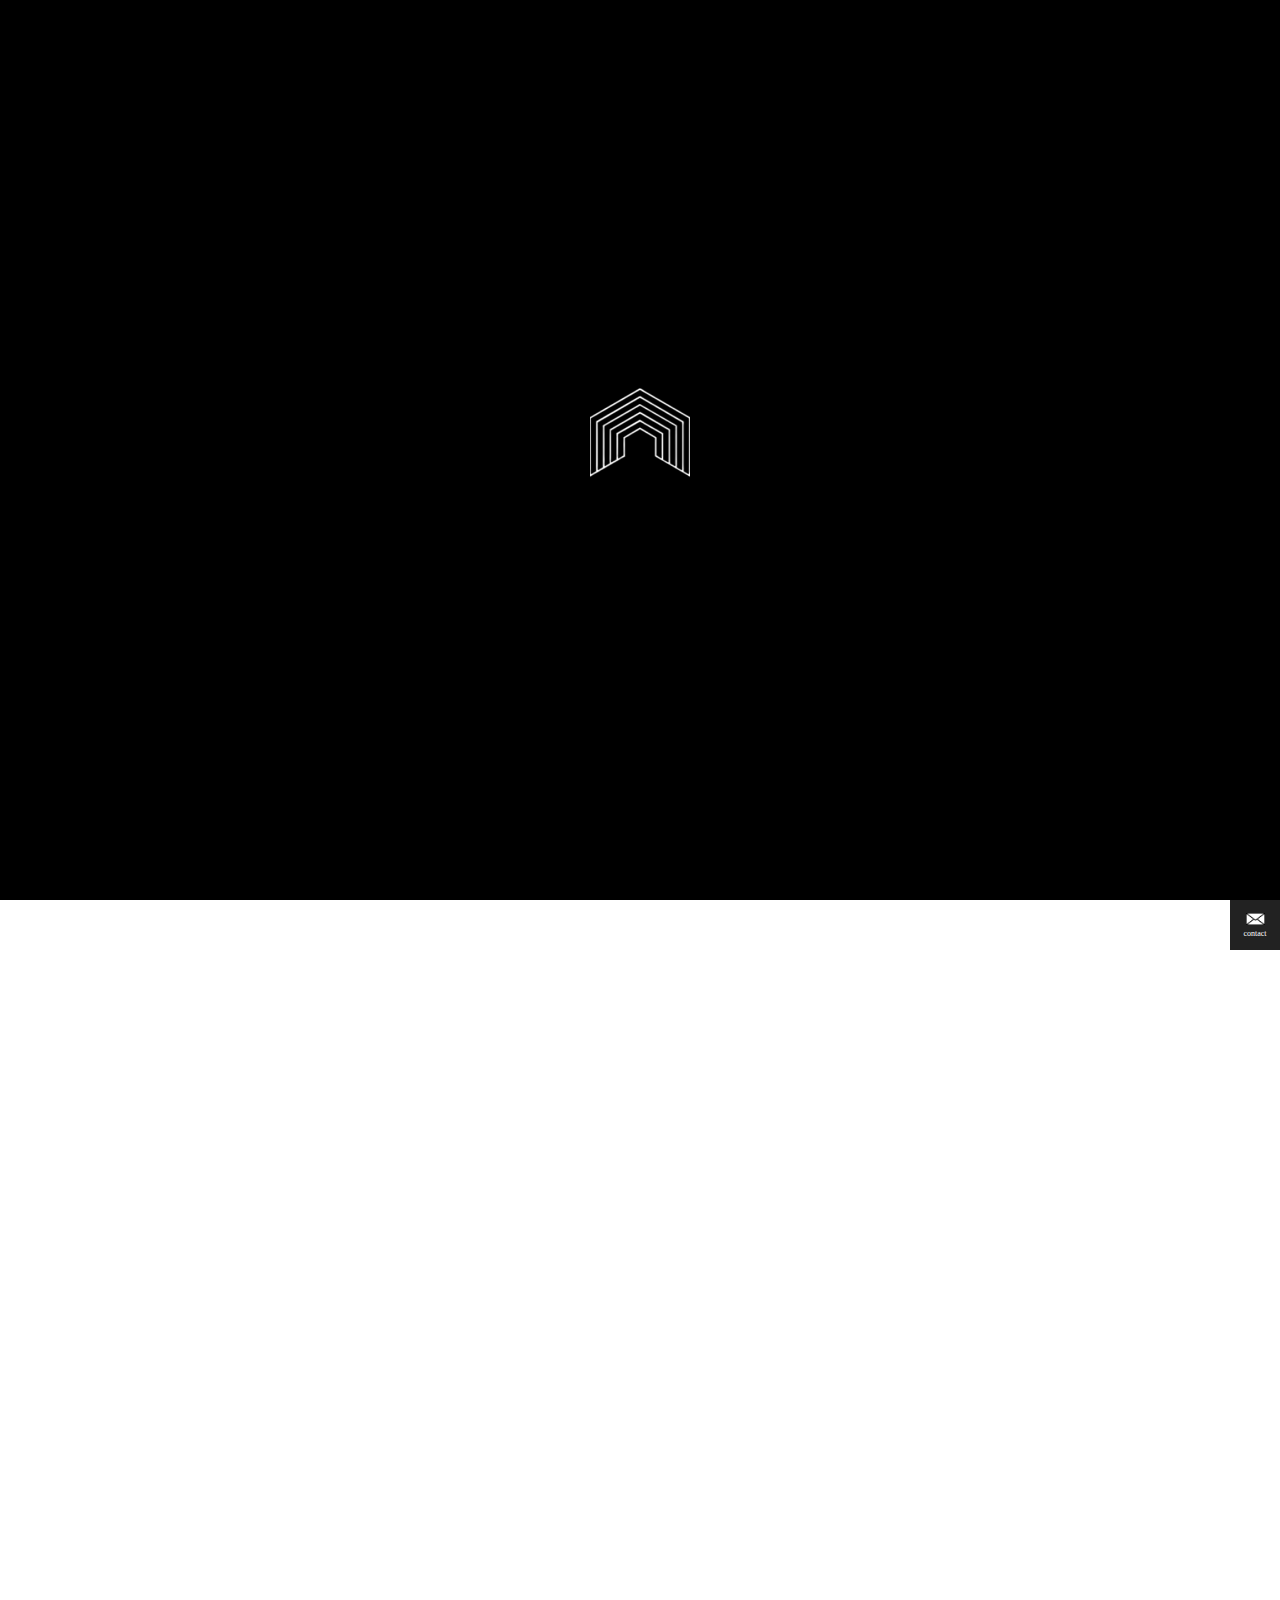
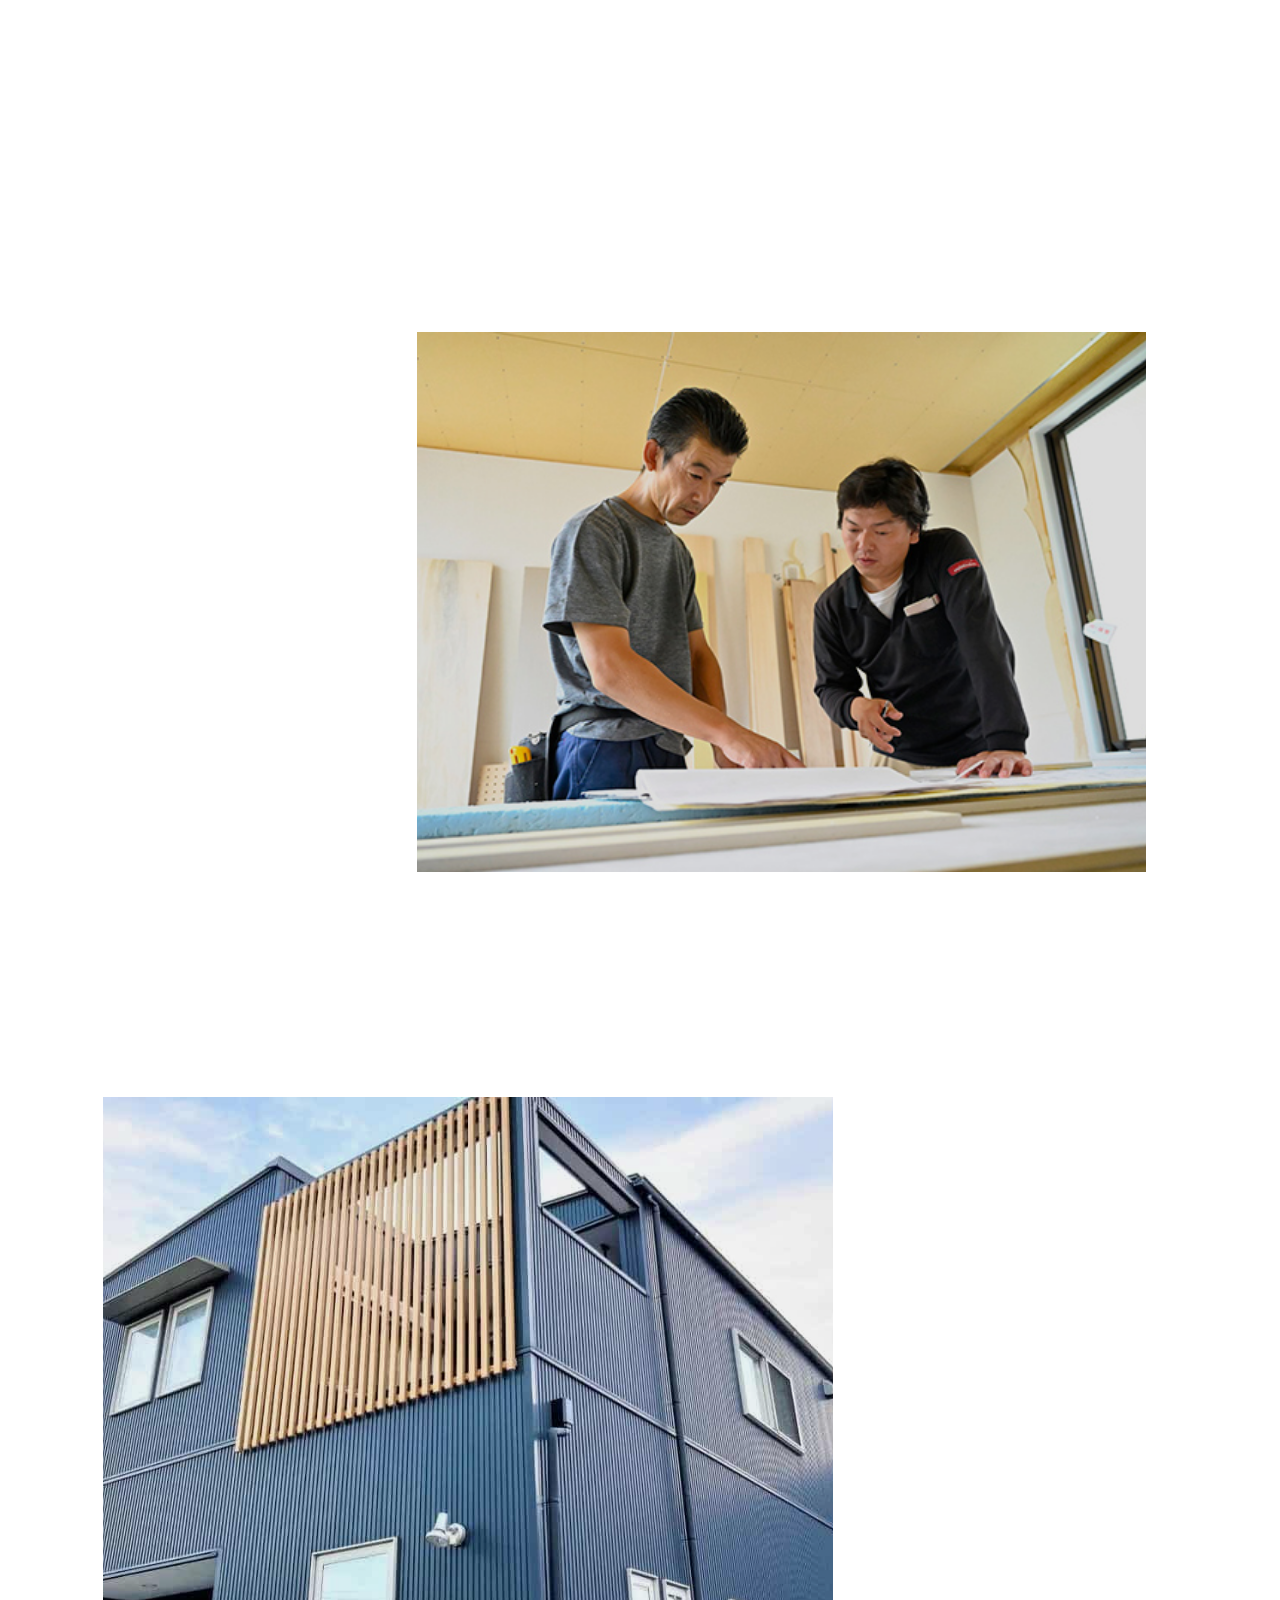
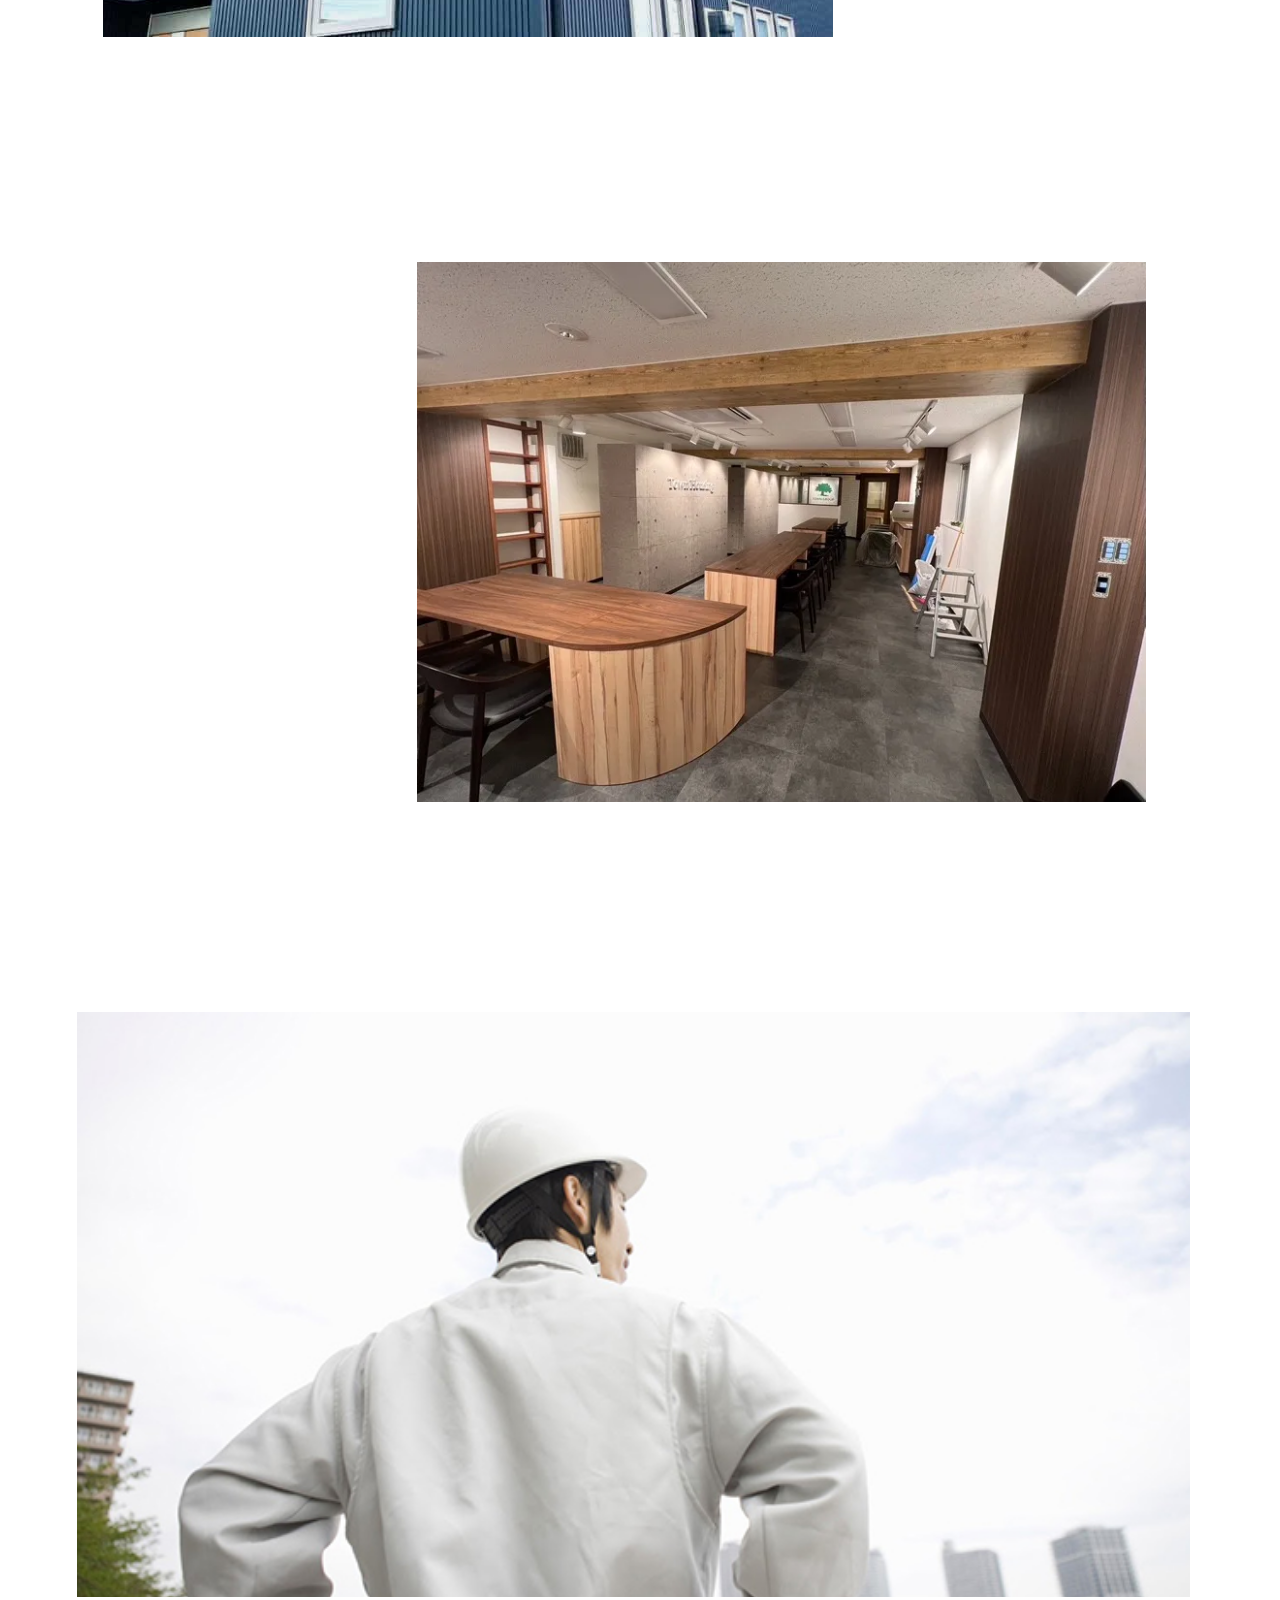
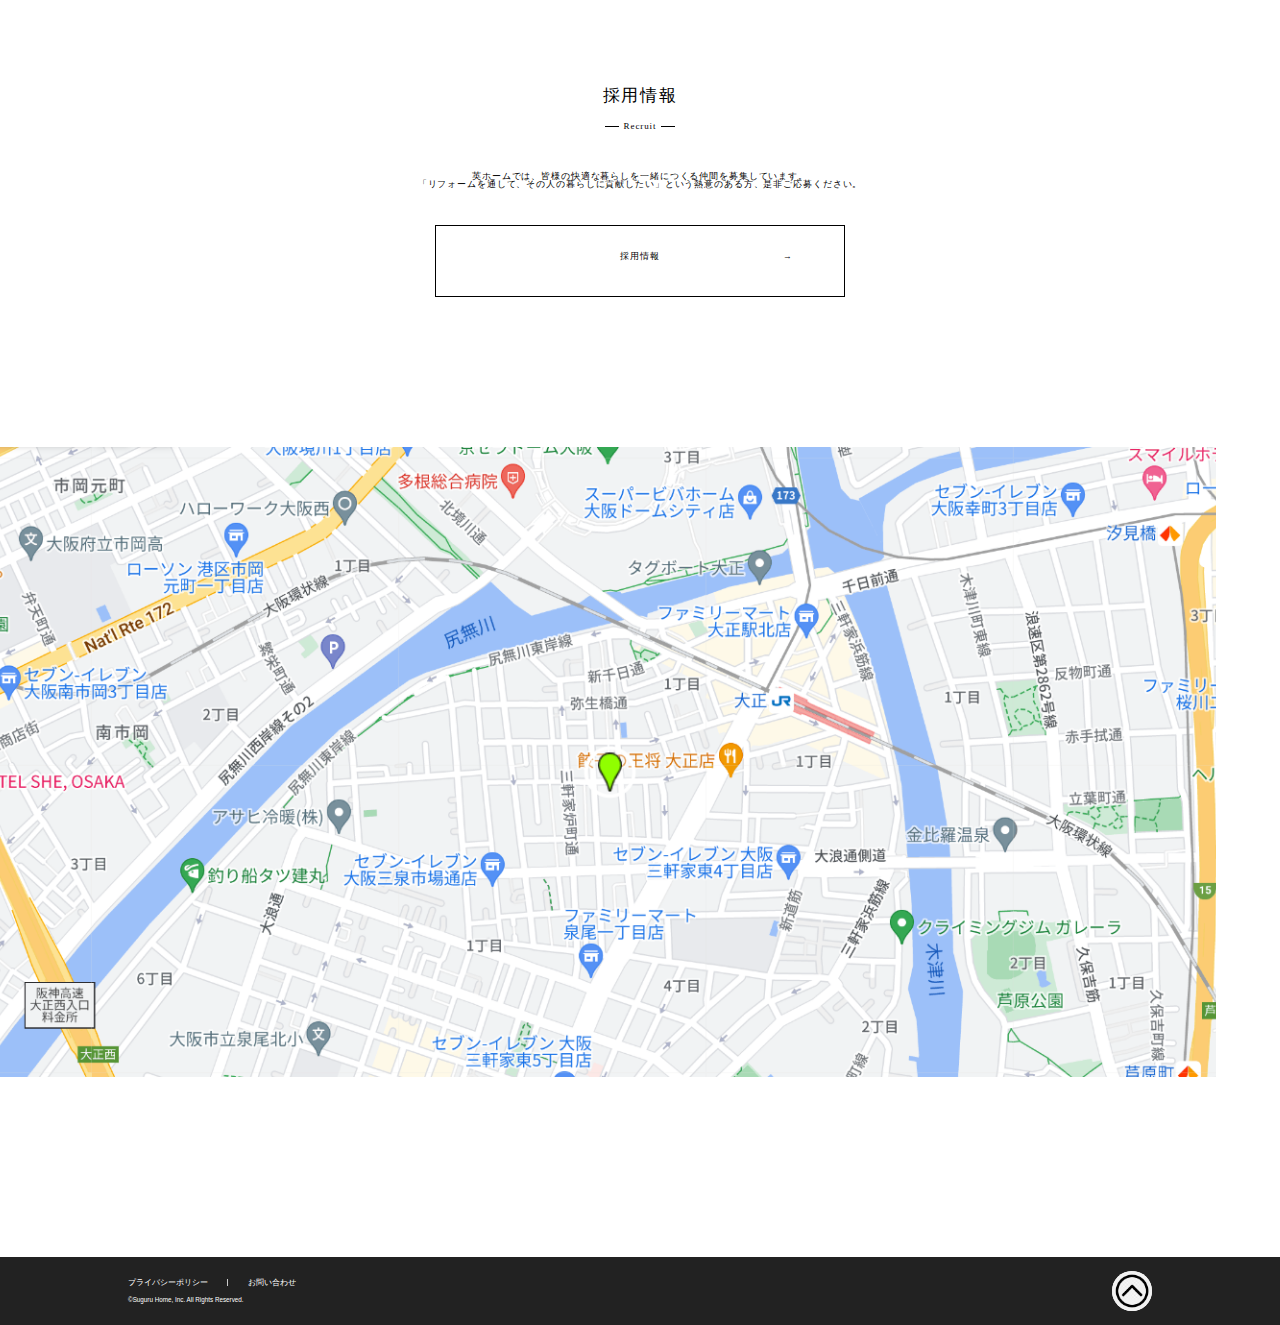
==== index.html @ 78730d97 "参考になるかわかりませんが何でも聞いてください。" ====
<!DOCTYPE html>
<html lang="ja">
    <head>
        <meta charset="UTF-8" />
        <meta name="viewport" content="width=device-width, initial-scale=1.0" />
        <link rel="stylesheet" href="reset.css" />
        <link rel="stylesheet" href="style.css" />
        <title>英ホーム株式会社</title>
    </head>
    <body>
        <div id="intro">
            <div class="intro-logo"></div>
            <span class="intro-text">SUGURU HOME CO.,LTD.</span>
        </div>
        <header class="head1">
            <div class="menu-container">
                <div class="home-icon2">
                    <a
                        class="home-link"
                        href="http://localhost/suguru/index.html"
                    >
                        <div class="home-icon">
                            <div class="home-icon3"></div>
                        </div>
                    </a>
                </div>
                <div class="menu-button" id="menu-button">
                    <span></span>
                    <span></span>
                    <span></span>
                    <p class="menu-text" id="menu-text">Menu</p>
                </div>
            </div>
            <div class="slide-overlay" id="slide-overlay">
                <nav class="menu-nav">
                    <ul>
                        <li><a href="#">トップ</a></li>
                        <li><a href="#">英ホームについて</a></li>
                        <li><a href="#">英ホームができること</a></li>
                        <li>
                            <a href="#">内装</a>
                            <a href="#">外装</a>
                            <a href="#">店舗</a>
                        </li>
                        <li><a href="#">リフォーム通信</a></li>
                        <li><a href="#">採用情報</a></li>
                        <li><a href="#">お問い合わせ</a></li>
                    </ul>
                </nav>
            </div>
            <div class="slide-menu" id="slide-menu"></div>
            <div class="slideshow">
                <div
                    class="slide"
                    style="background-image: url('./img/top1.jpg')"
                >
                    <div class="overlay"></div>
                </div>
                <div
                    class="slide"
                    style="background-image: url('./img/top2.jpg')"
                >
                    <div class="overlay"></div>
                </div>
                <div
                    class="slide"
                    style="background-image: url('./img/top3.jpg')"
                >
                    <div class="overlay"></div>
                </div>
            </div>
            <div class="suguru-logo1">
                <div class="intro-logo"></div>
                <span class="intro-text">SUGURU HOME CO.,LTD.</span>
                <h1 class="suguru-logo1-company-name">英ホーム株式会社</h1>
                <p class="suguru-logo1-company-policy">
                    <span>ーお客様の思いをカタチにー</span>
                </p>
            </div>
            <div class="scroll"></div>
        </header>

        <main class="main">
            <div
                class="suguru-info flipLeftTopTrigger"
                style="background-image: url('./img/cyakou.webp')"
            >
                <div class="memo-container">
                    <div class="memo-text">
                        <h3 class="introduction">英ホームについて</h3>
                        <p class="ptag">About</p>
                        <p class="introduction-text">
                            英ホーム株式会社は大阪府大阪市に拠点を置き、リフォームを通して快適な暮らしのお手伝いをしています。
                        </p>
                        <div class="link-container">
                            <a href="info.html" class="link"
                                >英ホームについて<span class="arrow">→</span></a
                            >
                        </div>
                    </div>
                    <div
                        class="memo-photo"
                        style="background-image: url('./img/reform3.jpg')"
                    ></div>
                </div>
                <div class="famous">
                    <span class="famous-main">住まい刷新</span>
                    <span class="famous-sub">Home renovation</span>
                </div>
            </div>
            <section class="works-main">
                <div class="works-main-wrapper">
                    <div class="works-main-content">
                        <div class="works-main-content-text">
                            <span class="main-content-text2">works</span>
                            <h2 class="main-content-text1">
                                英ホームができること
                            </h2>
                        </div>
                        <div class="works-main-photo">
                            <div class="works-main-photo-filter"></div>
                        </div>

                        <div class="works-main-photo-slide"></div>
                        <div class="works-main-back"></div>
                    </div>
                    <div class="works-main-memo">
                        <h2 class="works-main-memo-text1">
                            伝統技術と<br />新技術の創造
                        </h2>
                        <hr class="horizontal-line" />
                        <p class="works-main-memo-text2">
                            英ホームでは内装リフォームに加え、外装・店舗、リフォーム・構築も展開しています。
                        </p>
                        <div class="works-main-memo-link">
                            <a href="#"
                                >英ホームができること<span class="arrow2"
                                    >→</span
                                ></a
                            >
                        </div>
                    </div>
                </div>
                <section class="works-Interior">
                    <div class="works-Interior-text">
                        <h2 class="works-Interior-text1">内装リフォーム</h2>
                        <span class="works-Interior-text1-1">works 01</span>
                        <p class="works-Interior-text2">
                            大阪市、大阪府、の発注リフォーム工事を中心に、国際規格(ISO
                            9001)に準拠した、高品質な仕上がりを実現するため、厳しい品質管理を実施しています。
                        </p>

                        <div class="works-Interior-link">
                            <a href="#"
                                >内装リフォーム工事<span class="Interior-arrow"
                                    >→</span
                                ></a
                            >
                        </div>
                    </div>
                    <div class="works-Interior-image">
                        <div class="works-Interior-image1"></div>
                    </div>
                </section>
                <section class="works-exterior">
                    <div class="works-exterior-image">
                        <div class="works-exterior-image1"></div>
                    </div>
                    <div class="works-exterior-text">
                        <h2 class="works-exterior-text1">外装リフォーム</h2>
                        <span class="works-exterior-text1-1">works 02</span>
                        <p class="works-exterior-text2">
                            外装リフォーム工事では、住まいの外観を美しく耐久性も向上させ、地域のニーズに応えるサービスを提供しています。
                        </p>

                        <div class="works-exterior-link">
                            <a href="#"
                                >外装リフォーム工事<span class="exterior-arrow"
                                    >→</span
                                ></a
                            >
                        </div>
                    </div>
                </section>
                <section class="works-store">
                    <div class="works-Interior-text">
                        <h2 class="works-store-text1">店舗リフォーム</h2>
                        <span class="works-store-text1-1">works 01</span>
                        <p class="works-store-text2">
                            お店の雰囲気と機能性を高め、魅力的な空間を実現します。
                        </p>

                        <div class="works-store-link">
                            <a href="#"
                                >店舗リフォーム工事<span class="store-arrow"
                                    >→</span
                                ></a
                            >
                        </div>
                    </div>
                    <div class="works-store-image">
                        <div class="works-store-image1"></div>
                    </div>
                </section>
            </section>
            <div id="instagram-feed"></div>
            <section class="willingness">
                <div class="willingness-image">
                    <div class="willingness-image-text">
                        <span class="willingness-main">くらしをつくる</span>
                        <span class="willingness-sub">create a life</span>
                    </div>
                </div>
            </section>
            <section class="recruit">
                <div class="recruit-message">
                    <h3 class="recruit-title">採用情報</h3>
                    <p class="recruit-title2">Recruit</p>
                    <span class="recruit-article"
                        >英ホームでは、皆様の快適な暮らしを一緒につくる仲間を募集しています。<br />
                        「リフォームを通して、その人の暮らしに貢献したい」という熱意のある方、是非ご応募ください。</span
                    >
                    <div class="recruit-link">
                        <a href="recruit.html"
                            >採用情報<span class="recruit-arrow">→</span></a
                        >
                    </div>
                </div>
            </section>
            <div class="map">
                <div class="map-image">
                    <div class="map-text">
                        <div class="map-text-inner">
                            <h3 class="map-title">英ホーム株式会社</h3>
                            <dl class="map-data-desc">
                                <dt class="map-data-desc-long">所在地</dt>
                                <dd>
                                    〒551-0061
                                    大阪府大阪市大正区三軒家西1-22-25-101
                                </dd>
                                <dt>営業時間</dt>
                                <dd>平日9:00〜17:00</dd>
                                <dt>お問合せ</dt>
                                <dd>info@suguruhome.co.jp</dd>
                            </dl>
                            <p class="map-link">
                                <a
                                    href="https://www.google.com/maps/dir/?api=1&amp;destination=%E5%A4%A7%E9%98%AA%E5%BA%9C%E5%A4%A7%E9%98%AA%E5%B8%82%E5%A4%A7%E6%AD%A3%E5%8C%BA%E4%B8%89%E8%BB%92%E5%AE%B6%E8%A5%BF1-22-25-101"
                                    target="_blank"
                                    >地図を見る<span class="map-arrow"
                                        >→</span
                                    ></a
                                >
                            </p>
                        </div>
                    </div>
                </div>
            </div>
        </main>
        <footer id="footer">
            <div class="footer-inner">
                <div class="footer-left">
                    <div class="footer-other">
                        <p>
                            <a href="privacy-policy.html"
                                >プライバシーポリシー</a
                            >
                        </p>
                        <div class="footer-divider"></div>
                        <p><a href="contact.html">お問い合わせ</a></p>
                    </div>
                    <div class="footer-copy">
                        <div class="copyright">
                            ©Suguru Home, Inc. All Rights Reserved.
                        </div>
                    </div>
                </div>
                <div class="footer-right">
                    <div class="pagetop">
                        <a href="#" class="pagetop-link">
                            <span class="pagetop-icon"></span>
                        </a>
                    </div>
                </div>
            </div>
        </footer>
        <div class="contact-link">
            <a href="contact.html">
                <span class="icon"></span>
                contact
            </a>
        </div>

        <script src="https://ajax.googleapis.com/ajax/libs/jquery/3.6.0/jquery.min.js"></script>

        <script>
            document.addEventListener("DOMContentLoaded", function () {
                window.scrollTo(0, 0);

                var introElement = document.getElementById("intro");
                var headerElement = document.querySelector("header");
                var introTextElement =
                    document.querySelector("#intro .intro-text");
                var introLogoElement =
                    document.querySelector("#intro .intro-logo");
                var menuContainer = document.querySelector(".menu-container");

                function showIntro() {
                    introElement.style.display = "flex";
                    setTimeout(showIntroText, 1500);
                }

                function showIntroText() {
                    if (introTextElement) {
                        introTextElement.classList.add("show");
                    } else {
                        console.warn("introTextElement not found");
                    }
                }

                function hideIntro() {
                    introElement.style.display = "none";
                    headerElement.style.display = "flex";

                    var suguruLogo1 = document.querySelector(".suguru-logo1");

                    if (suguruLogo1) {
                        replaceLogoAndText(suguruLogo1);
                    } else {
                        console.warn("suguruLogo1 not found");
                    }

                    showMainContent();
                    animateContactLink();
                }

                function replaceLogoAndText(suguruLogo1) {
                    var existingLogo = suguruLogo1.querySelector(".intro-logo");
                    if (existingLogo) {
                        suguruLogo1.removeChild(existingLogo);
                    }

                    var existingText = suguruLogo1.querySelector(".intro-text");
                    if (existingText) {
                        suguruLogo1.removeChild(existingText);
                    }

                    suguruLogo1.insertBefore(
                        introLogoElement,
                        suguruLogo1.firstChild
                    );
                    suguruLogo1.insertBefore(
                        introTextElement,
                        suguruLogo1.firstChild.nextSibling
                    );
                }

                function showMainContent() {
                    document.querySelector("main").style.display = "block";
                    document.querySelector("footer").style.display = "block";
                }

                function animateContactLink() {
                    const contactLink = document.querySelector(".contact-link");
                    if (contactLink) {
                        console.log("contactLink found");
                        contactLink.classList.add("slide-in");
                    } else {
                        console.warn("contact-link not found");
                    }
                }

                if (menuContainer) {
                    menuContainer.style.left = "-46%";
                    setTimeout(function () {
                        menuContainer.style.left = "0";
                    }, 4320);
                }

                showIntro();
                setTimeout(hideIntro, 4300);

                var menuButton = document.getElementById("menu-button");
                var slideMenu = document.getElementById("slide-menu");
                var menuText = document.getElementById("menu-text");
                var overlay = document.getElementById("slide-overlay");

                if (menuButton && slideMenu && menuText && overlay) {
                    menuButton.addEventListener("click", function () {
                        if (menuButton.classList.contains("active")) {
                            overlay.classList.add("slide-out");
                            slideMenu.classList.add("slide-out");
                            setTimeout(function () {
                                overlay.classList.remove("active", "slide-out");
                                slideMenu.classList.remove(
                                    "active",
                                    "slide-out"
                                );
                            }, 500);
                        } else {
                            overlay.classList.remove("slide-out");
                            slideMenu.classList.remove("slide-out");
                            overlay.classList.add("active");
                            setTimeout(function () {
                                slideMenu.classList.add("active");
                            }, 500);
                        }
                        menuButton.classList.toggle("active");
                        menuText.textContent = menuButton.classList.contains(
                            "active"
                        )
                            ? "close"
                            : "menu";
                    });
                }

                function syncAnimation() {
                    var elements = document.querySelectorAll(
                        ".intro-text, .menu-container, .contact-link"
                    );
                    var windowHeight = window.innerHeight;

                    elements.forEach(function (element) {
                        var elementTop = element.getBoundingClientRect().top;
                        var elementHeight =
                            element.getBoundingClientRect().height;

                        if (
                            elementTop + elementHeight < 0 ||
                            elementTop > windowHeight
                        ) {
                            element.classList.remove("visible");
                        } else {
                            element.classList.add("visible");
                        }
                    });
                }

                const footer = document.getElementById("footer");
                const contactLink = document.querySelector(".contact-link");

                function checkFooterVisibility() {
                    // contactLinkがnullでないことを確認
                    if (contactLink) {
                        const footerRect = footer.getBoundingClientRect();
                        const windowHeight =
                            window.innerHeight ||
                            document.documentElement.clientHeight;

                        if (footerRect.top <= windowHeight) {
                            contactLink.classList.add("rotate-out");
                        } else {
                            contactLink.classList.remove("rotate-out");
                            contactLink.classList.add("rotate-in");
                        }
                    } else {
                        console.warn("contact-link not found");
                    }
                }

                window.addEventListener("scroll", checkFooterVisibility);
                checkFooterVisibility();

                function checkAnimation() {
                    $(".flipLeftTopTrigger").each(function () {
                        var elemTop = $(this).offset().top;
                        var elemBottom = elemTop + $(this).outerHeight();
                        var windowTop = $(window).scrollTop();
                        var windowBottom = windowTop + $(window).height();

                        var isInViewport =
                            (elemTop >= windowTop && elemTop <= windowBottom) ||
                            (elemBottom >= windowTop &&
                                elemBottom <= windowBottom);

                        if (isInViewport) {
                            $(this).addClass("flipLeftTop visible");
                            $(this)
                                .find(".memo-container,.famous")
                                .addClass("visible");
                        } else {
                            $(this).removeClass("flipLeftTop visible");
                            $(this)
                                .find(".memo-container,.famous")
                                .removeClass("visible");
                        }
                    });

                    $(".map-text").each(function () {
                        var elemTop = $(this).offset().top;
                        var elemBottom = elemTop + $(this).outerHeight();
                        var windowTop = $(window).scrollTop();
                        var windowBottom = windowTop + $(window).height();

                        var isInViewport =
                            (elemTop >= windowTop && elemTop <= windowBottom) ||
                            (elemBottom >= windowTop &&
                                elemBottom <= windowBottom);

                        if (isInViewport) {
                            $(this).addClass("visible");
                        } else {
                            $(this).removeClass("visible");
                        }
                    });
                }
                window.addEventListener("scroll", syncAnimation);
                window.addEventListener("scroll", checkAnimation);
                syncAnimation();
                checkAnimation();

                window.addEventListener("scroll", function () {
                    var slide = document.querySelector(
                        ".works-main-photo-slide"
                    );
                    var filter = document.querySelector(
                        ".works-main-photo-filter"
                    );
                    var back = document.querySelector(".works-main-back");
                    var mainContentText = document.querySelector(
                        ".works-main-content-text"
                    );
                    var mainMemo = document.querySelector(".works-main-memo");

                    if (
                        !slide ||
                        !back ||
                        !filter ||
                        !mainContentText ||
                        !mainMemo
                    )
                        return;

                    var slideRect = slide.getBoundingClientRect();
                    var backRect = back.getBoundingClientRect();
                    var windowHeight = window.innerHeight;

                    if (
                        slideRect.top <= windowHeight - 10 &&
                        slideRect.bottom >= 10
                    ) {
                        slide.classList.add("hidden");
                        filter.classList.add("hidden");
                    } else {
                        slide.classList.remove("hidden");
                        filter.classList.remove("hidden");
                    }

                    if (
                        backRect.top <= windowHeight - 13 &&
                        backRect.bottom >= 13
                    ) {
                        back.classList.add("hidden");
                    } else {
                        back.classList.remove("hidden");
                    }

                    if (
                        backRect.top <= windowHeight - 13 &&
                        backRect.bottom >= 13
                    ) {
                        mainContentText.classList.add("visible");
                        mainMemo.classList.add("visible");
                    } else {
                        mainContentText.classList.remove("visible");
                        mainMemo.classList.remove("visible");
                    }
                });
                $(document).ready(function () {
                    function updateTransform() {
                        $(
                            ".works-Interior-text, .works-exterior-text, .works-store-text"
                        ).each(function () {
                            var sectionOffset = $(this)
                                .closest("section")
                                .offset().top;
                            var scrollTop = $(window).scrollTop();
                            var translateY = (scrollTop - sectionOffset) * 0.1;
                            var windowHeight = $(window).height();
                            var maxTranslateY = windowHeight * 0.1;

                            if (translateY > maxTranslateY)
                                translateY = maxTranslateY;
                            if (translateY < -maxTranslateY)
                                translateY = -maxTranslateY;

                            $(this).css(
                                "transform",
                                "translateY(" + translateY + "px)"
                            );
                        });
                    }

                    // 初期化時とスクロール時にupdateTransformを呼び出す
                    $(window).on("scroll", function () {
                        updateTransform();
                        // 可視性のチェックを行う
                        checkVisibility();
                    });
                    updateTransform();
                });

                // 可視性をチェックする関数
                function checkVisibility() {
                    const elements = document.querySelectorAll(
                        ".works-Interior-text, .works-exterior-text, .works-store-text"
                    );
                    elements.forEach((element) => {
                        const rect = element.getBoundingClientRect();
                        if (
                            rect.top <= window.innerHeight - 5 &&
                            rect.bottom >= 5
                        ) {
                            element.classList.add("show");
                        } else {
                            element.classList.remove("show");
                        }
                    });
                }

                // ブログ
                // ブログ
                // ブログ

                const endpoint = "https://graph.instagram.com/me/media";
                // アクセストークン
                const accessToken =
                    "[base64]";

                // Instagramの投稿を取得して表示する関数
                async function getInstagramPosts() {
                    try {
                        const response = await fetch(
                            `${endpoint}?fields=id,media_type,media_url,permalink&access_token=${accessToken}`
                        );
                        const data = await response.json();

                        // 取得した投稿を表示する
                        data.data.forEach((post) => {
                            const postElement = document.createElement("div");
                            postElement.innerHTML = `
        <a href="${post.permalink}" target="_blank">
          <img src="${post.media_url}" alt="Instagram Post">
        </a>
      `;
                            document
                                .getElementById("instagram-feed")
                                .appendChild(postElement);
                        });
                    } catch (error) {
                        console.error("エラーが発生しました:", error);
                    }
                }

                // ページが読み込まれたときにInstagramの投稿を取得する
                window.onload = getInstagramPosts;

                // ブログ
                // ブログ
                // ブログ
                // ブログ

                window.addEventListener("scroll", function () {
                    var element = document.querySelector(
                        ".willingness-image-text"
                    );

                    if (element) {
                        var position = element.getBoundingClientRect();

                        // 要素がビューポート内に表示されているかどうかを確認
                        if (
                            (position.top <= window.innerHeight &&
                                position.bottom >= 0) ||
                            (position.bottom >= 0 &&
                                position.top <= window.innerHeight)
                        ) {
                            // ビューポート内に表示されている場合は.visibleクラスを追加
                            element.classList.add("visible");
                        } else {
                            // ビューポート外に表示されている場合は.visibleクラスを削除
                            element.classList.remove("visible");
                        }
                    }
                });

                var pagetopLink = document.querySelector(".pagetop-link");

                // ページのトップまでスクロールする関数を定義
                function scrollToTop() {
                    window.scrollTo({
                        top: 0,
                        behavior: "smooth", // スムーズにスクロールする
                    });
                }

                // クリックイベントを追加して、ページのトップまでスクロールする
                pagetopLink.addEventListener("click", function (event) {
                    event.preventDefault(); // デフォルトのクリックイベントをキャンセル
                    scrollToTop(); // ページのトップまでスクロール
                });
            });
        </script>
    </body>
</html>
---- style.css ----
html,
body {
    height: auto;
    width: 100vw;
    margin: 0;
    overflow-x: hidden;
}

*,
*::before,
*::after {
    box-sizing: border-box;
}

#intro {
    position: fixed;
    top: 0;
    left: 0;
    width: 100%;
    height: 100vh;
    display: flex;
    flex-direction: column;
    justify-content: center;
    align-items: center;
    background-color: black;
    z-index: 1000;
    overflow: hidden;
}

#intro .intro-logo {
    width: 100px;
    height: 100px;
    -webkit-mask-image: url("./img/suguru1.png");
    -webkit-mask-size: contain;
    -webkit-mask-repeat: no-repeat;
    -webkit-mask-position: center;
    mask-image: url("./img/suguru1.png");
    mask-size: contain;
    mask-repeat: no-repeat;
    mask-position: center;
    background-color: white;
    animation: fadeIn 1s forwards;
}

#intro .intro-text {
    margin-top: 18px;
    font-size: 18px;
    letter-spacing: 0.2em;
    color: white;
    text-align: center;
    opacity: 0;
    transition: opacity 1s;
}

#intro .intro-text.show {
    opacity: 1;
}

.head1 {
    width: 100vw;
    height: 100vh;
    top: 0;
    left: 0;
    align-items: center;
    justify-content: center;
    display: none;
    flex-direction: column;
    position: relative;
    overflow-x: hidden;
}

.contact-link {
    position: fixed;
    background-color: #222;
    width: 50px;
    height: 50px;
    bottom: -50px;
    right: 0;
    z-index: 999;
    transition: bottom 3s, background-color 0.2s;
}

.contact-link.slide-in {
    bottom: 0;
}

.contact-link.rotate-in {
    animation: rotateIn 0.5s ease-in-out forwards;
}

.contact-link.rotate-out {
    animation: rotateOut 0.5s ease-in-out forwards;
}

@keyframes rotateIn {
    from {
        transform: rotateY(-90deg);
        opacity: 0;
    }
    to {
        transform: rotateY(0deg);
        opacity: 1;
    }
}

@keyframes rotateOut {
    from {
        transform: rotateY(0deg);
        opacity: 1;
    }
    to {
        transform: rotateY(-90deg);
        opacity: 0;
    }
}

.contact-link:hover {
    background-color: rgb(105, 105, 105);
    transition: background-color 0.2s;
}

.icon {
    display: inline-block;
    background-image: url("./img/contact.jpg");
    background-size: cover;
    background-repeat: no-repeat;
    width: 19px;
    height: 12px;
    z-index: 1001;
}

.contact-link a {
    display: inline-block;
    display: flex;
    flex-direction: column;
    align-items: center;
    justify-content: center;
    width: 50px;
    height: 50px;
    font-size: 8px;
    font-family: Yu Mincho;
    text-decoration: none;
    color: white;
    gap: 5px;
}

.menu-container {
    position: fixed;
    width: 46px;
    height: 92px;
    top: 50%;
    transform: translateY(-50%);
    display: flex;
    flex-direction: column;
    align-items: center;
    z-index: 1000;
    background-color: rgba(9, 121, 190, 0.95);
    transition: left 3s;
}

.home-icon3 {
    width: 30px;
    height: 30px;
    margin: 7px 0 0 8px;
    -webkit-mask-image: url("./img/suguru1.png");
    -webkit-mask-size: contain;
    -webkit-mask-repeat: no-repeat;
    -webkit-mask-position: center;
    mask-image: url("./img/suguru1.png");
    mask-size: contain;
    mask-repeat: no-repeat;
    mask-position: center;
    background-color: white;
    position: relative;
    filter: brightness(200%);
}
.home-icon3::before {
    content: "";
    width: 100%;
    height: 100%;
    position: absolute;
    top: 0;
    left: 0;
    -webkit-mask-image: url("./img/suguru1.png");
    -webkit-mask-size: contain;
    -webkit-mask-repeat: no-repeat;
    -webkit-mask-position: center;
    mask-image: url("./img/suguru1.png");
    mask-size: contain;
    mask-repeat: no-repeat;
    mask-position: center;
    background-color: white;
    opacity: 1;
}
.home-icon2 {
    width: 46px;
    height: 46px;
}

.home-link {
    display: inline-block;
    width: 100%;
    height: 100%;
    transition: background-color 0.7s ease;
}
.home-link:hover {
    background-color: rgba(4, 60, 95, 0.95);
    cursor: pointer;
    transition: background-color 0.7s ease;
}

.menu-button {
    width: 46px;
    height: 46px;
    padding: 6px 0 0 0;
    display: flex;
    flex-direction: column;
    justify-content: space-around;
    align-items: center;
    cursor: pointer;
    position: relative;
    background-color: white;
}

.menu-button span {
    width: 30%;
    height: 1.2px;
    background: #000;
    transition: all 0.3s;
}

.menu-button:hover span {
    width: 50%;
}

.menu-text {
    font-size: 8.9px;
    text-align: center;
    font-family: Yu Mincho;
}

.menu-button.active span:nth-child(1) {
    transform: rotate(45deg) translate(6.5px, 6.5px);
}

.menu-button.active span:nth-child(2) {
    opacity: 0;
}

.menu-button.active span:nth-child(3) {
    transform: rotate(-45deg) translate(5px, -5px);
}

.slide-overlay {
    position: fixed;
    top: 0;
    left: -100%;
    width: 100%;
    height: 100vh;
    background-color: rgba(59, 59, 59, 0.4);
    transition: left 1s ease, background-color 1s ease;
    z-index: 998;
    pointer-events: none;
}

.slide-overlay.active {
    left: 0;
    background-color: rgba(35, 31, 31, 0.9);
}

.menu-nav {
    z-index: 1002;
    position: absolute;
    top: 50%;
    left: 50%;
    transform: translate(-50%, -50%);
}

.menu-nav ul {
    list-style: none;
    padding: 0;
    margin: 0;
    font-family: Yu Mincho;
}

.menu-nav ul li {
    position: relative;
    display: block;
    padding: 15px;
    text-align: center;
    opacity: 0;
    transform: translatex(-25vw);
    transition: opacity 1s ease, transform 1.8s ease;
}

.slide-overlay.active .menu-nav ul li {
    opacity: 1;
    transform: translatex(0);
}

.menu-nav ul li:nth-child(1) {
    transition-delay: 0.4s;
}

.menu-nav ul li:nth-child(2) {
    transition-delay: 0.6s;
}
.menu-nav ul li:nth-child(3) {
    transition-delay: 0.8s;
    padding-bottom: 0;
}

.menu-nav ul li:nth-child(4) {
    transition-delay: 1s;
    padding-top: 10px;
}

.menu-nav ul li:nth-child(4) a {
    transition-delay: 1.2s;
    margin: 0 10px 0 10px;
    font-size: 11px;
}

.menu-nav ul li:nth-child(5) {
    transition-delay: 1.4s;
}

.menu-nav ul li:nth-child(6) {
    transition-delay: 1.6s;
}
.menu-nav ul li:nth-child(7) {
    transition-delay: 1.8s;
}

.menu-nav ul li::after {
    content: "";
    position: absolute;
    bottom: 0;
    left: 50%;
    transform: translateX(-50%);
    width: 10px;
    height: 1px;
    background-color: rgba(255, 255, 255, 0.5); /* 区切り線のスタイル */
}

.menu-nav ul li:nth-child(3)::after,
.menu-nav ul li:nth-child(7)::after {
    display: none;
}

.menu-nav ul li a {
    color: white;
    text-decoration: none;
    font-size: 14px;
}

.horizontal-items {
    display: flex;
    justify-content: space-around;
    padding: 0;
}

.horizontal-items a {
    flex: 1;
    text-align: center;
}

.slide-overlay.slide-out {
    left: -100%;
    background-color: rgba(59, 59, 59, 0.4);
}

/*メニューが画面から外れる時のズレをちょうせい！！！！！！！*/
/*メニューが画面から外れる時のズレをちょうせい！！！！！！！*/
/*メニューが画面から外れる時のズレをちょうせい！！！！！！！*/
/*メニューが画面から外れる時のズレをちょうせい！！！！！！！*/
/*メニューが画面から外れる時のズレをちょうせい！！！！！！！*/
/*メニューが画面から外れる時のズレをちょうせい！！！！！！！*/
/*メニューが画面から外れる時のズレをちょうせい！！！！！！！*/
/*メニューが画面から外れる時のズレをちょうせい！！！！！！！*/
/*メニューが画面から外れる時のズレをちょうせい！！！！！！！*/
/*メニューが画面から外れる時のズレをちょうせい！！！！！！！*/
/*メニューが画面から外れる時のズレをちょうせい！！！！！！！*/

.slide-menu {
    position: fixed;
    top: 0;
    left: 0;
    width: 100vw;
    height: 100vh;
    background-image: url("./img/dekiagari.webp");
    background-position: center;
    background-size: cover;
    background-repeat: no-repeat;
    visibility: hidden;
    transform: scale(0.5);
    transition: opacity 0.5s ease, transform 1s ease, left 1s ease;
    z-index: 997;
    overflow: hidden;
}

.slide-menu.active {
    visibility: visible;
    transform: scale(1);
    pointer-events: auto;
    overflow: hidden;
}

.slide-menu.slide-out {
    left: -100%;
    opacity: 0;
}

.slideshow {
    position: absolute;
    top: 0;
    left: 0;
    width: 100vw;
    height: 100vh;
    display: flex;
    align-items: center;
    justify-content: center;
    background-color: rgb(54, 54, 54);
    overflow: hidden;
}
.overlay {
    position: absolute;
    top: 0;
    left: 0;
    width: 100vw;
    height: 100vh;
    background-color: rgba(59, 59, 59, 0.5);
    pointer-events: none;
}

.slide {
    position: absolute;
    top: 0;
    left: 0;
    width: 100vw;
    height: 100vh;
    background-size: cover;
    background-position: center;
    background-repeat: no-repeat;
    opacity: 0;
    transform: scale(1);
    object-fit: cover;
}

.slide:nth-child(1) {
    animation: fadeZoomInOut1 15s infinite;
}

.slide:nth-child(2) {
    animation: fadeZoomInOut2 15s infinite;
}

.slide:nth-child(3) {
    animation: fadeZoomInOut3 15s infinite;
}

@keyframes fadeZoomInOut1 {
    0% {
        opacity: 0.85;
        transform: scale(1);
    }
    0.75% {
        opacity: 0.88;
        transform: scale(1.001);
    }
    1.5% {
        opacity: 0.91;
        transform: scale(1.002);
    }
    2.25% {
        opacity: 0.94;
        transform: scale(1.003);
    }
    3.00% {
        opacity: 0.97;
        transform: scale(1.004);
    }
    3.75% {
        opacity: 1;
        transform: scale(1.005);
    }
    4.5% {
        opacity: 1;
        transform: scale(1.006);
    }
    5.25% {
        opacity: 1;
        transform: scale(1.007);
    }
    6.6% {
        opacity: 1;
        transform: scale(1.008);
    }
    9.09% {
        opacity: 1;
        transform: scale(1.009);
    }
    12.12% {
        opacity: 1;
        transform: scale(1.01);
    }
    15.15% {
        opacity: 1;
        transform: scale(1.011);
    }
    18.18% {
        opacity: 0.95;
        transform: scale(1.012);
    }
    21.21% {
        opacity: 0.9;
        transform: scale(1.013);
    }
    24.24% {
        opacity: 0.85;
        transform: scale(1.014);
    }
    27.27% {
        opacity: 0.85;
        transform: scale(1.015);
    }
    30.30% {
        opacity: 0.85;
        transform: scale(1.016);
    }
    33.3333333333% {
        opacity: 0.85;
        transform: scale(1.017);
    }
    36.36% {
        opacity: 0.85;
        transform: scale(1.018);
    }
    39.39% {
        opacity: 0.85;
        transform: scale(1.019);
    }
    42.42% {
        opacity: 0;
        transform: scale(1.02);
    }
    50% {
        opacity: 0;
        transform: scale(1.021);
    }
    93% {
        opacity: 0;
        transform: scale(1);
    }
    94% {
        opacity: 0;
        transform: scale(1);
    }
    96% {
        opacity: 0.85;
        transform: scale(1);
    }
    98% {
        opacity: 0.85;
        transform: scale(1);
    }
    100% {
        opacity: 0.85;
        transform: scale(1);
    }
}

@keyframes fadeZoomInOut2 {
    0% {
        opacity: 0;
        transform: scale(1);
    }
    30% {
        opacity: 0;
        transform: scale(1);
    }
    33.3333333333% {
        opacity: 0.85;
        transform: scale(1);
    }
    33.75% {
        opacity: 0.88;
        transform: scale(1.001);
    }
    34.5% {
        opacity: 0.91;
        transform: scale(1.002);
    }
    35.25% {
        opacity: 0.94;
        transform: scale(1.003);
    }
    36% {
        opacity: 0.97;
        transform: scale(1.004);
    }
    36.75% {
        opacity: 1;
        transform: scale(1.005);
    }
    37.5% {
        opacity: 1;
        transform: scale(1.006);
    }
    38.25% {
        opacity: 1;
        transform: scale(1.007);
    }
    39.6% {
        opacity: 1;
        transform: scale(1.008);
    }
    42.42% {
        opacity: 1;
        transform: scale(1.009);
    }
    45.45% {
        opacity: 1;
        transform: scale(1.01);
    }
    48.48% {
        opacity: 1;
        transform: scale(1.011);
    }
    51.51% {
        opacity: 0.95;
        transform: scale(1.012);
    }
    54.54% {
        opacity: 0.9;
        transform: scale(1.013);
    }
    57.57% {
        opacity: 0.85;
        transform: scale(1.014);
    }
    60.60% {
        opacity: 0.83;
        transform: scale(1.015);
    }
    63.63% {
        opacity: 0.8;
        transform: scale(1.016);
    }
    66.666666666666% {
        opacity: 0.8;
        transform: scale(1.017);
    }
    69.69% {
        opacity: 0.77;
        transform: scale(1.018);
    }
    72.72% {
        opacity: 0.75;
        transform: scale(1.019);
    }
    75.75% {
        opacity: 0.73;
        transform: scale(1.02);
    }
    80% {
        opacity: 0;
        transform: scale(1.0085);
    }
    100% {
        opacity: 0;
        transform: scale(1.009);
    }
}

@keyframes fadeZoomInOut3 {
    0% {
        opacity: 0;
        transform: scale(1);
    }
    55% {
        opacity: 0;
        transform: scale(1);
    }
    63% {
        opacity: 0.8;
        transform: scale(1);
    }
    66.66666666666% {
        opacity: 0.85;
        transform: scale(1);
    }
    66.75% {
        opacity: 0.88;
        transform: scale(1.001);
    }
    67.5% {
        opacity: 0.91;
        transform: scale(1.002);
    }
    68.25% {
        opacity: 0.94;
        transform: scale(1.003);
    }
    69.00% {
        opacity: 0.97;
        transform: scale(1.004);
    }
    70.75% {
        opacity: 1;
        transform: scale(1.005);
    }
    71.5% {
        opacity: 1;
        transform: scale(1.006);
    }
    72.25% {
        opacity: 1;
        transform: scale(1.007);
    }
    73.73% {
        opacity: 1;
        transform: scale(1.008);
    }
    76.76% {
        opacity: 1;
        transform: scale(1.009);
    }
    79.79% {
        opacity: 1;
        transform: scale(1.01);
    }
    81.81% {
        opacity: 1;
        transform: scale(1.011);
    }
    84.84% {
        opacity: 0.95;
        transform: scale(1.012);
    }
    87.87% {
        opacity: 0.9;
        transform: scale(1.013);
    }
    90.90% {
        opacity: 0.85;
        transform: scale(1.014);
    }
    93.93% {
        opacity: 0.85;
        transform: scale(1.015);
    }
    96.96% {
        opacity: 0.85;
        transform: scale(1.016);
    }
    100% {
        opacity: 0.85;
        transform: scale(1.017);
    }
}

@keyframes fadeIn {
    from {
        opacity: 0;
    }
    to {
        opacity: 1;
    }
}

.suguru-logo1 {
    position: absolute;
    z-index: 1;
    color: white;
    text-align: center;
    display: flex;
    flex-direction: column;
    align-items: center;
    justify-content: center;
    top: 50%;
    transform: translateY(-50%);
    height: 140px;
}

.suguru-logo1 .intro-logo {
    width: 34px;
    height: 34px;
    -webkit-mask-image: url("./img/suguru1.png");
    -webkit-mask-size: contain;
    -webkit-mask-repeat: no-repeat;
    -webkit-mask-position: center;
    mask-image: url("./img/suguru1.png");
    mask-size: contain;
    mask-repeat: no-repeat;
    mask-position: center;
    background-color: white;
    opacity: 0;
    transform: translateY(60%);
    animation: fadeInFromBottomSuguruLogo 1.3s forwards;
    animation-delay: 1.4s;
}

@keyframes fadeInFromBottomSuguruLogo {
    to {
        opacity: 1;
        transform: translateY(0);
    }
}

.suguru-logo1 .intro-text {
    font-size: 10px;
    margin-top: 10px;
    letter-spacing: 0.2em;
    position: relative;
    opacity: 0;
    transform: translateY(50%);
    animation: fadeInFromBottomSuguru 1.3s forwards;
    animation-delay: 1s;
}

@keyframes fadeInFromBottomSuguru {
    to {
        opacity: 1;
        transform: translateY(0);
    }
}

.suguru-logo1-company-name {
    font-size: 34px;
    font-family: Yu Mincho;
    letter-spacing: 0.2em;
    margin-top: 13px;
    font-weight: 400;
    opacity: 0;
    transform: scale(0.9);
    animation: fadeInFromCenter 1s forwards;
}
@media screen and (max-width: 360px) {
    .suguru-logo1 {
        height: 210px;
    }
    .suguru-logo1-company-name {
        display: inline-block;
        width: 200px;
        height: 72px;
    }
}

@keyframes fadeInFromCenter {
    to {
        opacity: 1;
        transform: scale(1);
    }
}

.suguru-logo1-company-policy {
    font-size: 16px;
    letter-spacing: 0.2em;
    font-family: Yu Mincho;
    margin-top: 11px;
    font-weight: 200;
    position: relative;
    opacity: 0;
    transform: translateY(-50%);
    animation: fadeInFromTopP 1.3s forwards;
    animation-delay: 1s;
}

@keyframes fadeInFromTopP {
    to {
        opacity: 1;
        transform: translateY(0);
    }
}

.scroll {
    width: 30px;
    height: 30px;
    border: 0.8px solid #eee;
    border-radius: 50%;
    position: absolute;
    bottom: 21px;
    animation: down 3.6s infinite;
}

.scroll::before {
    content: "";
    position: absolute;
    top: 8px;
    left: 9px;
    width: 8px;
    height: 8px;
    border-left: 0.8px solid #eee;
    border-bottom: 0.8px solid #eee;
    transform: rotate(-45deg);
}

@keyframes down {
    0% {
        transform: translate(0);
    }
    20% {
        transform: translateY(8px);
    }
    40% {
        transform: translate(0);
    }
}

.main {
    width: calc(100vw - 10px); /* ビューポート幅から余白を減らす */
    padding-top: 5vh;
    overflow: hidden;
}

.suguru-info {
    background-size: cover;
    background-position: center;
    background-repeat: no-repeat;
    height: 90vh;
    margin: 5% auto;
    position: relative;
    overflow: hidden;
}

.flipLeftTopTrigger {
    opacity: 0;
    visibility: hidden;
}

.flipLeftTop {
    animation-name: flipLeftTopAnime;
    animation-duration: 1s;
    animation-fill-mode: forwards;
}

@keyframes flipLeftTopAnime {
    from {
        transform: translate(-20px, 80px) rotate(-15deg);
        opacity: 0;
        visibility: hidden;
    }

    to {
        transform: translate(0, 0) rotate(0deg);
        opacity: 1;
        visibility: visible;
    }
}

.memo-container {
    font-family: Yu Mincho;
    position: absolute;
    width: 30vw;
    height: 60vh;
    top: 7vh;
    left: 10vw;
    display: flex;
    flex-direction: column;
    align-items: center;
    background-color: rgba(255, 255, 255, 0.97);
    padding: 12px;
    opacity: 0;
    transform: scale(0);
    animation-delay: 2s;
    transition: opacity 3s, transform 3s;
}

.introduction {
    margin: 15px 0;
}

.ptag {
    font-family: Monotype Corsiva;
    font-size: 10px;
    letter-spacing: 0.1em;
}

.introduction-text {
    font-size: 8.9px;
    margin-bottom: 15px;
    line-height: 1.8em;
}

.memo-photo {
    width: 25vw;
    height: 25vh;
    background-size: cover;
    background-position: center;
    background-repeat: no-repeat;
    filter: contrast(0.6);
    margin-top: 15px;
}
@media screen and (max-width: 480px) {
    .suguru-info {
        height: 400px;
    }
    .memo-container {
        width: 45vw;
        height: auto;
        left: 13%;
        padding: 10px;
    }
    .memo-photo {
        width: 100%;
    }
}

.link-container {
    display: inline-block;
}

.memo-text a {
    font-size: 8.9px;
    text-decoration: none;
    color: black;
    display: flex;
    align-items: center;
    transition: color 1s ease;
}
.memo-text a:hover {
    color: #ff7043;
    transition: color 1s ease;
}
.memo-text a:visited {
    color: #ff4081;
}
.memo-text a:active {
    color: #26a69a;
}

.memo-container.visible {
    opacity: 1;
    transform: scale(1);
}

.memo-text .arrow {
    display: inline-block;
    transition: transform 0.5s ease;
    transform: scaleX(1);
    transform-origin: left center;
    margin-left: 5px;
}

.memo-text a:hover .arrow {
    transform: scaleX(2.5);
}

@media screen and (max-width: 480px) {
    .suguru-info {
        background-size: cover;
        background-position: center;
        background-repeat: no-repeat;
        height: 90vh;
        margin: 20px;
        overflow: hidden;
    }
}

.famous {
    position: absolute;
    top: 6vh;
    right: 20vw;
    padding: 25px 10px 30px 10px;
    background-color: white;
    writing-mode: vertical-rl;
    opacity: 0;
    transform: scale(0);
    animation-delay: 2s;
    transition: opacity 3s, transform 3s;
}

@media screen and (max-width: 480px) {
    .famous {
        right: 5vw;
    }
}

.famous.visible {
    opacity: 1;
    transform: scale(1);
}

.famous-main {
    display: block;
    font-family: Yu Mincho;
    font-size: 25px;
}
.famous-sub {
    display: block;
    font-size: 10px;
    font-family: Monotype Corsiva, Cambria;
    letter-spacing: 0.1em;
}

.works-main {
    width: 100%;
    padding: 50px 20px 30px 20px;
    display: flex;
    flex-direction: column;
    overflow: hidden;
}

.works-main-wrapper {
    margin: 0 auto;
    padding: 0;
    width: 100%;
    height: 90vh;
    display: flex;
    overflow: hidden;
}

.works-main-photo-slide {
    position: absolute;
    box-sizing: border-box;
    top: 2vh;
    left: 13vw;
    width: 60.2vw;
    height: 70.2vh;
    background-color: #fff;
    z-index: 2;
    transition: transform 1.5s ease-out;
    transform-origin: left;
}
/* visibility: hidden; */
.works-main-photo-slide.hidden {
    transition: transform 1.5s ease-out;
    transform: translateX(100%) scaleX(0);
}
.works-main-photo-filter {
    content: "";
    position: absolute;
    top: 0;
    left: 0;
    width: 100%;
    height: 100%;
    background-color: rgba(0, 0, 0, 0.2); /* 黒の半透明オーバーレイ */
    z-index: 3; /* 画像より前に表示 */
    transition: transform 1.5s ease-out, opacity 1.5s ease-out;
    transform-origin: left;
    opacity: 0;
    transform: scaleX(0);
}
.works-main-photo-filter.hidden {
    opacity: 1;
    transform: scaleX(1);
}
.works-main-photo {
    position: relative;
    box-sizing: border-box;
    top: 2vh;
    left: 13vw;
    width: 60vw;
    height: 70vh;
    background-image: url("./img/reform1.jpg");
    background-repeat: no-repeat;
    background-size: cover;
    background-position: center;
    z-index: 2;
    overflow: hidden;
}

/* @media screen and (max-width: 600px) {
    .works-main-photo {
        width: 297px;
    }
    .works-main-back {
        width: 700px;
    }
} */
.works-main-back {
    position: absolute;
    left: 5vw;
    top: 40vh;
    width: 72vw;
    height: 35vh;
    background-color: #dddddd;
    z-index: 1;
    transition: width 2s ease-out;
}
.works-main-back.hidden {
    transition: width 2s ease-out;
    width: 70vw;
}
.works-main-back:not(.hidden) {
    width: 0; /* クラスが外れたときはゆっくり表示 */
    transition: width 0.3s ease-out; /* ゆっくり表示 */
}

.works-main-content {
    width: auto;
    height: 73vh;
    position: relative;
}

.works-main-content-text {
    position: absolute;
    width: 8vw;
    top: 2vh;
    left: 5vw;
    writing-mode: vertical-rl;
    z-index: 2;
    opacity: 0;
    transition: opacity 3.5s ease;
}
.works-main-content-text.visible {
    opacity: 1;
}

.main-content-text2 {
    display: block;
    font-size: 10px;
    font-family: Monotype Corsiva, Cambria;
    letter-spacing: 0.1em;
}

.main-content-text1 {
    display: block;
    font-family: Yu Mincho;
    font-size: 17px;
    margin-right: 0.5vw;
}

.works-main-memo {
    width: 20vw;
    font-family: Yu Mincho;
    position: absolute;
    right: 2vw;
    z-index: 2;
    opacity: 0;
    transition: opacity 3.5s ease;
}
.works-main-memo.visible {
    opacity: 1;
}

.horizontal-line {
    border: none;
    height: 0.5px;
    width: 2vw;
    background-color: #000;
    margin: 3vh 0 0 0.5vw;
}

.works-main-memo-text1 {
    font-size: 17px;
    letter-spacing: 0.1em;
    line-height: 1.6em;
    margin: 5vh 0 0 0.5vw;
}

.works-main-memo-text2 {
    font-size: 8.9px;
    line-height: 1.9em;
    margin: 5vh 0 0 0.5vw;
}
.works-main-memo-link {
    border: #000 1px solid;
    width: 19vw;
    height: 8vh;
    margin: 5vh 0 0 0.5vw;
    text-align: center;
    display: flex;
    align-items: center;
}
.works-main-memo-link a {
    display: inline-block;
    text-decoration: none;
    padding-top: 3vh;
    width: 19vw;
    height: 8vh;
    font-size: 8.9px;
    color: #000;
    position: relative;
    overflow: hidden;
    transition: color 0.5s ease;
}

.works-main-memo-link a .arrow2 {
    display: inline-block;
    transition: transform 0.5s ease, color 0.5s ease;
    transform: scaleX(1);
    transform-origin: left center;
    margin-left: 1vw;
    color: #000;
}

.works-main-memo-link a::before {
    content: "";
    position: absolute;
    top: 0;
    left: -100%;
    width: 100%;
    height: 100%;
    background-color: #000;
    transition: left 0.5s ease;
    z-index: -1;
    overflow: hidden;
}

.works-main-memo-link a:hover::before {
    left: 0;
}

.works-main-memo-link a:hover {
    color: #fff;
}

.works-main-memo-link a:hover .arrow2 {
    transform: scaleX(2.5);
    color: #fff;
}

.works-Interior-text,
.works-exterior-text,
.works-store-text {
    opacity: 0;
    transition: opacity 2s ease;
}
.works-Interior-text.show,
.works-exterior-text.show,
.works-store-text.show {
    opacity: 1;
}

.works-Interior {
    position: relative;
    width: 100vw;
    height: 85vh;
    display: flex;
    justify-content: space-around;
    overflow: hidden;
}

.works-Interior-image {
    position: relative;
    width: 80vw;
    height: 80vh;
    overflow: hidden;
}

.works-Interior-image1 {
    position: absolute;
    top: 10vh;
    right: 12vw;
    width: 57vw;
    height: 60vh;
    background-image: url("./img/reform2.jpg");
    filter: brightness(0.87);
    background-position: center;
    background-size: cover;
    background-repeat: no-repeat;
}

.works-Interior-text {
    position: absolute;
    top: 15vh;
    left: 6.5vw;
    width: 27.5vw;
    height: 58vh;
    position: relative;
    border: gray 0.5px solid;
    font-family: Yu Mincho;
    padding: 4vh 4vw 0 3vw;
    z-index: 1;
}

.works-Interior-text1 {
    font-size: 14px;
    letter-spacing: 0.1em;
    margin-top: 8.5vh;
}
.works-Interior-text1-1 {
    display: inline-block;
    font-size: 8.8px;
    letter-spacing: 0.1em;
    font-family: Monotype Corsiva, Cambria;
    margin-top: 3vh;
}

.works-Interior-text2 {
    font-size: 8.5px;
    line-height: 1.9em;
    margin-top: 4vh;
}

.works-Interior-link {
    margin-top: 2vh;
    display: inline-block;
}

.works-Interior-link a {
    display: inline-block;
    text-decoration: none;
    font-size: 8.9px;
    color: #000;
    transition: color 0s ease;
}
.Interior-arrow {
    display: inline-block;
    transition: transform 0.5s ease;
    transform: scaleX(1);
    transform-origin: left center;
    margin-left: 5px;
}
.works-Interior-link a:hover .Interior-arrow {
    transform: scaleX(2.5);
}

.works-Interior-link a:hover {
    color: #ff7043;
    transition: color 0s ease;
}

.works-Interior-link a:active {
    color: #26a69a;
}

.works-exterior {
    position: relative;
    width: 100vw;
    height: 85vh;
    display: flex;
    justify-content: space-around;
    overflow: hidden;
}
.works-exterior-image {
    position: relative;
    width: 80vw;
    height: 80vh;
    overflow: hidden;
}
.works-exterior-image1 {
    position: absolute;
    top: 10vh;
    left: 6.5vw;
    width: 57vw;
    height: 60vh;
    background-image: url("./img/reform7.jpg");
    filter: brightness(0.95);
    background-position: center;
    background-size: cover;
    background-repeat: no-repeat;
}
.works-exterior-text {
    position: absolute;
    top: 15vh;
    right: 12vw;
    width: 27.5vw;
    height: 58vh;
    position: relative;
    border: gray 0.5px solid;
    font-family: Yu Mincho;
    padding: 4vh 3vw 0 4vw;
    z-index: 1;
}
.works-exterior-text1 {
    font-size: 14px;
    letter-spacing: 0.1em;
    margin-top: 8.5vh;
}
.works-exterior-text1-1 {
    display: inline-block;
    font-size: 8.8px;
    letter-spacing: 0.1em;
    font-family: Monotype Corsiva, Cambria;
    margin-top: 3vh;
}
.works-exterior-text2 {
    font-size: 8.9px;
    line-height: 1.9em;
    margin-top: 4vh;
}

.works-exterior-link {
    margin-top: 2vh;
    display: inline-block;
}

.works-exterior-link a {
    display: inline-block;
    text-decoration: none;
    font-size: 8.9px;
    color: #000;
    transition: color 0s ease;
}
.exterior-arrow {
    display: inline-block;
    transition: transform 0.5s ease;
    transform: scaleX(1);
    transform-origin: left center;
    margin-left: 5px;
}
.works-exterior-link a:hover .exterior-arrow {
    transform: scaleX(2.5);
}
.works-exterior-link a:hover {
    color: #ff7043;
    transition: color 0s ease;
}

.works-exterior-link a:active {
    color: #26a69a;
}

.works-store {
    position: relative;
    width: 100vw;
    height: 85vh;
    display: flex;
    justify-content: space-around;
    overflow: hidden;
}

.works-store-image {
    position: relative;
    width: 80vw;
    height: 80vh;
    overflow: hidden;
}

.works-store-image1 {
    position: absolute;
    top: 10vh;
    right: 12vw;
    width: 57vw;
    height: 60vh;
    background-image: url("./img/reform5.webp");
    /* filter: brightness(0.8); */
    background-position: center;
    background-size: cover;
    background-repeat: no-repeat;
}

.works-store-text {
    position: absolute;
    top: 18vh;
    left: 6.5vw;
    width: 27.5vw;
    height: 58vh;
    position: relative;
    border: gray 0.5px solid;
    font-family: Yu Mincho;
    padding: 4vh 3vw 0 3vw;
    z-index: 1;
}

.works-store-text1 {
    font-size: 14px;
    letter-spacing: 0.1em;
    margin-top: 8.5vh;
}
.works-store-text1-1 {
    display: inline-block;
    font-size: 8.8px;
    letter-spacing: 0.1em;
    font-family: Yu Mincho;
    margin-top: 3vh;
}

.works-store-text2 {
    font-size: 8.9px;
    line-height: 1.9em;
    margin-top: 4vh;
}

.works-store-link {
    margin-top: 2vh;
    display: inline-block;
}

.works-store-link a {
    display: inline-block;
    text-decoration: none;
    font-size: 8.9px;
    color: #000;
    transition: color 0s ease;
}
.store-arrow {
    display: inline-block;
    transition: transform 0.5s ease;
    transform: scaleX(1);
    transform-origin: left center;
    margin-left: 5px;
}
.works-store-link a:hover .store-arrow {
    transform: scaleX(2.5);
}
.works-store-link a:hover {
    color: #ff7043;
    transition: color 0s ease;
}

.works-store-link a:active {
    color: #26a69a;
}

.willingness {
    width: 93vw;
    height: 70vh;
    overflow-x: hidden;
    padding: 5vh 0 0 6vw;
}

.willingness-image {
    width: 93vw;
    height: 65vh;
    background-image: url("./img/reform9.jpg");
    backdrop-filter: brightness(0.87);
    background-position: center;
    background-size: cover;
    background-repeat: no-repeat;
    position: relative;
}

.willingness-image-text {
    position: absolute;
    top: 5vh;
    right: 13vw;
    padding: 25px 10px 30px 10px;
    background-color: white;
    writing-mode: vertical-rl;
    transform: scaleX(0);
    transition: transform 3s ease;
    filter: none;
}
.willingness-image-text.visible {
    transform: scalex(1);
}

.willingness-main {
    display: block;
    font-family: Yu Mincho;
    font-size: 25px;
}

.willingness-sub {
    display: block;
    font-size: 10px;
    font-family: Yu Mincho;
    letter-spacing: 0.1em;
}

.recruit {
    width: 100vw;
    height: 50vh;
    overflow-x: hidden;
    text-align: center;
    padding-top: 10vh;
}
.recruit-message {
    display: flex;
    flex-direction: column;
    align-items: center; /* 水平方向の中央揃え */
    text-align: center;
    padding: 0 10vw;
}

.recruit-title {
    font-family: Yu Mincho;
    font-size: 17px;
    letter-spacing: 0.1em;
    font-weight: 500;
}

.recruit-title2 {
    display: inline-flex;
    font-size: 9px;
    letter-spacing: 0.1em;
    margin-top: 2vh;
    font-family: Yu Mincho;
    align-items: center;
    text-align: center;
    width: 70px;
}
.recruit-title2::before,
.recruit-title2::after {
    content: "";
    display: inline-block;
    width: 40%;
    height: 0.5px;
    background-color: #000;
}

.recruit-title2::before {
    margin-right: 5px;
}

.recruit-title2::after {
    margin-left: 5px;
}

.recruit-article {
    font-size: 8.8px;
    letter-spacing: 0.1em;
    margin-top: 4.5vh;
}

.recruit-link {
    border: #000 1px solid;
    width: 32vw;
    height: 8vh;
    text-align: center;
    display: flex;
    justify-content: center;
    align-items: center;
    margin-top: 4vh;
}
.recruit-link a {
    display: inline-block;
    text-decoration: none;
    padding-top: 3vh;
    width: 32vw;
    height: 8vh;
    font-size: 8.8px;
    letter-spacing: 0.1em;
    color: #000;
    position: relative;
    overflow: hidden;
    transition: color 0.5s ease;
}

.recruit-link a .recruit-arrow {
    display: inline-block;
    transition: transform 0.5s ease, color 0.5s ease;
    transform: scaleX(1);
    transform-origin: left center;
    position: absolute;
    right: 4vw;
    color: #000;
}

.recruit-link a::before {
    content: "";
    position: absolute;
    top: 0;
    left: -100%;
    width: 100%;
    height: 100%;
    background-color: #000;
    transition: left 0.5s ease;
    z-index: -1;
    overflow: hidden;
}

.recruit-link a:hover::before {
    left: 0;
}

.recruit-link a:hover {
    color: #fff;
}

.recruit-link a:hover .recruit-arrow {
    transform: scaleX(2);
    color: #fff;
}

.map {
    width: 100%;
    height: 90vh;
}
.map-image {
    width: 95vw;
    height: 70vh;
    background-image: url("./img/map.png");
    background-position: center;
    background-repeat: no-repeat;
    background-size: cover;
    position: relative;
}
.map-text {
    width: 25vw;
    height: 40vh;
    position: absolute;
    top: 10vh;
    right: 5vw;
    background-color: white;
    padding: 3.7vh 3vw;
    opacity: 0;
    transform: scale(0);
    transition: opacity 3s, transform 3s;
}
.map-text-inner {
    width: 24vw;
    height: 34vh;
    font-family: 游ゴシック, YuGothic, "ヒラギノ角ゴ ProN W3",
        "Hiragino Kaku Gothic ProN", メイリオ, Meiryo, sans-serif;
    letter-spacing: 0.1em;
}
.map-title {
    font-size: 10px;
    margin: 15px 0 20px 0;
    font-weight: 550;
}
.map-data-desc {
    font-size: 8px;
    display: flex;
    flex-wrap: wrap;
}

.map-data-desc dt {
    flex: 0 0 50px;
}

.map-data-desc dd {
    flex: 0 0 128px;
    margin-bottom: 5px;
}

.map-link {
    margin-top: 20px;
    font-size: 8px;
    display: inline-block;
}
.map-link a {
    text-decoration: none;
    color: black;
    display: flex;
    align-items: center;
    transition: color 1s ease;
}
.map-link a:hover {
    color: #ff7043;
    transition: color 1s ease;
}

.map-link a:active {
    color: #26a69a;
}

.map-text.visible {
    opacity: 1;
    transform: scale(1);
}

.map-arrow {
    display: inline-block;
    transition: transform 0.5s ease;
    transform: scaleX(1);
    transform-origin: left center;
    margin-left: 5px;
}

.map-link a:hover .map-arrow {
    transform: scaleX(2.5);
}

#footer {
    background-color: #222;
    color: #fff;
    padding: 14px 0;
    font-family: 游ゴシック, YuGothic, "ヒラギノ角ゴ ProN W3",
        "Hiragino Kaku Gothic ProN", メイリオ, Meiryo, sans-serif;
}

.footer-inner {
    display: flex;
    justify-content: space-between;
    align-items: center;
    justify-content: space-between;
    width: 90vw;
}
.footer-left {
    margin-left: 10vw;
    width: 210px;
}

.footer-other {
    display: flex;
    font-size: 8px;
    width: 100%;
}
.footer-other p {
    width: 100%;
}

.footer-other a {
    color: #fff;
    text-decoration: none;
    transition: color 0.3s;
}

.footer-other a:hover {
    color: #ccc;
}

.footer-copy {
    margin-top: 10px;
    font-size: 6.3px;
}

.pagetop {
    width: 40px;
    height: 40px;
    border-radius: 20px;
}

.pagetop-link {
    display: inline-block;
    width: 40px;
    height: 40px;
    border-radius: 20px;
    background-color: #fff;
    text-decoration: none;
    transition: background-color 0.3s;
}

.pagetop-link:hover {
    background-color: #ccc; /* ホバー時の背景色を変更 */
}

.pagetop-icon {
    display: inline-block;
    width: 40px;
    height: 40px;
    border-radius: 20px;
    background: url("./img/arrow-icon.png") no-repeat center center;
    background-size: contain;
    transition: background-image 0.3s, transform 0.3s;
}

.pagetop-link:hover .pagetop-icon {
    background-image: url("./img/arrow-icon-gray.png");
    animation: hoverAnimation 0.5s infinite alternate;
}

@keyframes hoverAnimation {
    0% {
        transform: translateY(-3px);
    }
    100% {
        transform: translateY(3px);
    }
}

.footer-divider {
    border-left: 1px solid #ccc; /* 垂直線を定義 */
    height: 7px; /* 垂直線の高さ */
    margin: 0 20px 0 9px; /* 上下のマージンを設定 */
}

.suguru-wrapper {
    background-color: #f5f4f4;
    width: 100vw;
    padding-bottom: 10vh;
    font-family: Yu Mincho;
}

.suguru-header {
    width: 100vw;
    height: auto;
    text-align: center;
    background-color: #fff;
    padding-bottom: 3.5vh;
}

.privacy-title {
    font-family: Yu Mincho;
    text-align: center;
}

.privacy-title-suguru {
    display: block;
    font-size: 10px;
    letter-spacing: 0.4em;
    font-weight: 900;
    margin: 20px 0 0 0;
}
.privacy-title-suguru a {
    text-decoration: none;
    display: block;
    width: 100%;
    height: 100%;
    color: #000;
}

.privacy-title1 {
    margin: 11px 0 0 0;
    font-size: 25px;
    letter-spacing: 0.1em;
    line-height: 1;
}

.privacy-title-sub {
    font-size: 9px;
    margin: 4.3px 0 0 0;
    letter-spacing: 0.1em;
    font-family: Monotype Corsiva, Cambria;
}

.privacy-title-sub::before,
.privacy-title-sub::after {
    content: "";
    display: inline-block;
    width: 13px;
    border-top: 0.7px solid black;
    margin: 0 7px 1px 7px;
}

.suguru-main {
    width: 75vw;
    background-color: #fff;
    margin: 40px 0 0 13vw;
    padding: 30px 6vw 30px 6vw;
}

.privacy-header {
    text-align: center;
    margin-bottom: 35px;
}

.privacy-header-title {
    font-size: 17px;
    letter-spacing: 0.1em;
}

.privacy-header-title::after {
    content: "";
    display: block;
    width: 15px;
    margin: 0 auto;
    border-top: 0.7px solid rgb(64, 64, 64);
    margin-top: 10px;
    margin-bottom: 10px;
}

.suguru-main-privacy h2 {
    font-size: 14px;
}

.suguru-main-privacy p {
    font-size: 8px;
    line-height: 2;
}

.privacy-body a {
    color: #000;
}

.privacy-body h2 {
    margin: 19px 0 16px 0;
    position: relative;
}

.privacy-body h2::after {
    content: "";
    display: block;
    position: absolute;
    bottom: -6px;
    left: 0;
    width: 100%;
    border-bottom: 0.7px solid #cbc9c9;
}

.info-main {
    width: 100vw;
    height: auto;
}

.info-image {
    background-image: url("./img/info-image2.jpg");
    background-position: center;
    background-size: cover;
    background-repeat: no-repeat;
    width: 100vw;
    height: 90vh;
}

.info-copy {
    width: 100vw;
    height: 50vh;
    display: flex;
    justify-content: center;
    align-items: center;
    margin-top: 8vh;
}

.info-copy-inner {
    width: 70vw;
    height: 30vh;
    background-color: white;
    display: flex;
    justify-content: center;
    align-items: center;
    box-shadow: 0px 0px 10px rgba(0, 0, 0, 0.1);
}

.info-copy-image {
    background-image: url("./img/seisinseii.png");
    background-position: center;
    background-size: contain;
    background-repeat: no-repeat;
    width: 60vw;
    height: 25vh;
    filter: contrast(150%) brightness(110%);
}

.info-philosophy {
    width: 100vw;
    text-align: center;
}

.philosophy-title {
    width: 100vw;
    text-align: center;
    margin-top: 10vh;
}

.philosophy-title-main {
    margin: 11px 0 0 0;
    font-size: 18px;
    letter-spacing: 0.1em;
    line-height: 1;
    font-family: Yu Mincho;
}

.philosophy-title-sub {
    font-size: 9px;
    margin: 4.3px 0 0 0;
    letter-spacing: 0.1em;
    font-family: Monotype Corsiva, Cambria;
}

.philosophy-title-sub::before,
.philosophy-title-sub::after {
    content: "";
    display: inline-block;
    width: 13px;
    border-top: 0.7px solid black;
    margin: 0 7px 1px 7px;
}

.philosophy-content {
    width: 100vw;
    height: auto;
    margin-top: 7vh;
    display: flex;
    justify-content: center;
    align-items: center;
}

.philosophy-content-inner {
    width: 70vw;
    height: auto;
    display: flex;
    justify-content: space-between;
    align-items: center;
}

.content-inner1 {
    width: 30vw;
    height: auto;
    border: #ccc 1px solid;
    font-family: Yu Mincho;
    text-align: center;
    padding: 25px 20px 30px 20px;
}

@media screen and (max-width: 780px) {
    .philosophy-content-inner {
        flex-direction: column;
        width: 100vw;
    }
    .content-inner1 {
        width: 90vw;
        margin-top: 11px;
    }
}

.inner1-title {
    font-size: 8px;
}

.inner1-title-sub {
    margin-top: 2vh;
    font-size: 18px;
    letter-spacing: 0.1em;
}

.horizontal-lines {
    border: none;
    height: 0.3px;
    width: 15px;
    background-color: #000;
    margin: 3.5vh auto;
}

.philosophy-text {
    font-size: 8px;
    letter-spacing: 0.1em;
    line-height: 2;
}

.info-policy {
    width: 100vw;
    text-align: center;
    margin-top: 12vh;
    display: flex;
    justify-content: center;
    align-items: center;
}

.info-policy-inner {
    width: 96vw;
    background-color: #e0dfdf;
    padding: 10vh 0 10vh 0;
}

.policy-title {
    width: 96vw;
    text-align: center;
}

.policy-title-main {
    margin: 11px 0 0 0;
    font-size: 16px;
    letter-spacing: 0.1em;
    font-family: Yu Mincho;
}

.policy-title-sub {
    font-size: 9px;
    margin: 4.3px 0 0 0;
    letter-spacing: 0.1em;
    font-family: Monotype Corsiva, Cambria;
}

.policy-title-sub::before,
.policy-title-sub::after {
    content: "";
    display: inline-block;
    width: 13px;
    border-top: 0.7px solid black;
    margin: 0 7px 1px 7px;
}

.policy-content {
    width: 96vw;
    margin-top: 5vh;
    display: flex;
    justify-content: center;
    align-items: center;
}

.policy-content-inner {
    width: 93vw;
    height: auto;
    display: flex;
    justify-content: space-between;
    align-items: center;
}

.policy-content-inner1 {
    width: 28vw;
    height: 42vh;
    border-radius: 50px;
    background-color: #fff;
    font-family: Yu Mincho;
    text-align: center;
    padding: 20px 10px;
    flex: 1;
    margin: 10px;
}

@media screen and (max-width: 780px) {
    .info-policy {
        margin-top: 5vh;
    }

    .info-policy-inner {
        padding: 6vh 0 6vh 0;
    }

    .policy-content-inner {
        flex-direction: column;
    }

    .policy-content-inner1 {
        width: 80vw;
        border-radius: 0;
        padding: 5px 10px;
    }
}

.policy-inner1-title {
    font-size: 8px;
    font-family: Monotype Corsiva, Cambria;
}
.policy-inner1-title-sub {
    margin-top: 2vh;
    font-size: 16px;
    letter-spacing: 0.1em;
}

.policy-horizontal-lines {
    border: none;
    height: 0.3px;
    width: 15px;
    background-color: #000;
    margin: 3.5vh auto;
}

.policy-text {
    font-size: 8px;
    letter-spacing: 0.1em;
    line-height: 2;
}

.policy-text2 {
    margin-top: 10px;
    font-size: 8px;
    letter-spacing: 0.1em;
}

.info-outline {
    width: 100vw;
    display: flex;
    justify-content: center;
    align-items: center;
    margin-top: 13vh;
}

.info-outline-inner {
    width: 90vw;
    display: flex;
    justify-content: center;
    align-items: center;
}

.outline-inner-heading {
    width: 80vw;
    display: flex;
    justify-content: center;
}

.outline-head {
    writing-mode: vertical-rl;
}

.outline-head-title {
    font-family: Yu Mincho;
    font-size: 18px;
    margin-right: 5px;
}

.outline-head-subtitle {
    font-size: 12px;
    font-family: Monotype Corsiva, Cambria;
}

.outline-body {
    margin-left: 5vw;
}

.outline-table {
    font-size: 9px;
    font-family: Yu Mincho;
}

.info-recruit {
    width: 100vw;
    height: 40vh;
    display: flex;
    justify-content: center;
}

.info-recruit-image {
    width: 96vw;
    height: 40vh;
    background-image: url("./img/reform9.jpg");
    background-position: center;
    background-size: cover;
    background-repeat: no-repeat;
}

.recruit-link a:hover::before {
    transform: scaleX(1);
}

.info-recruit-image-inner {
    width: 96vw;
    height: 40vh;
    background-color: rgba(0, 0, 0, 0.4);
}
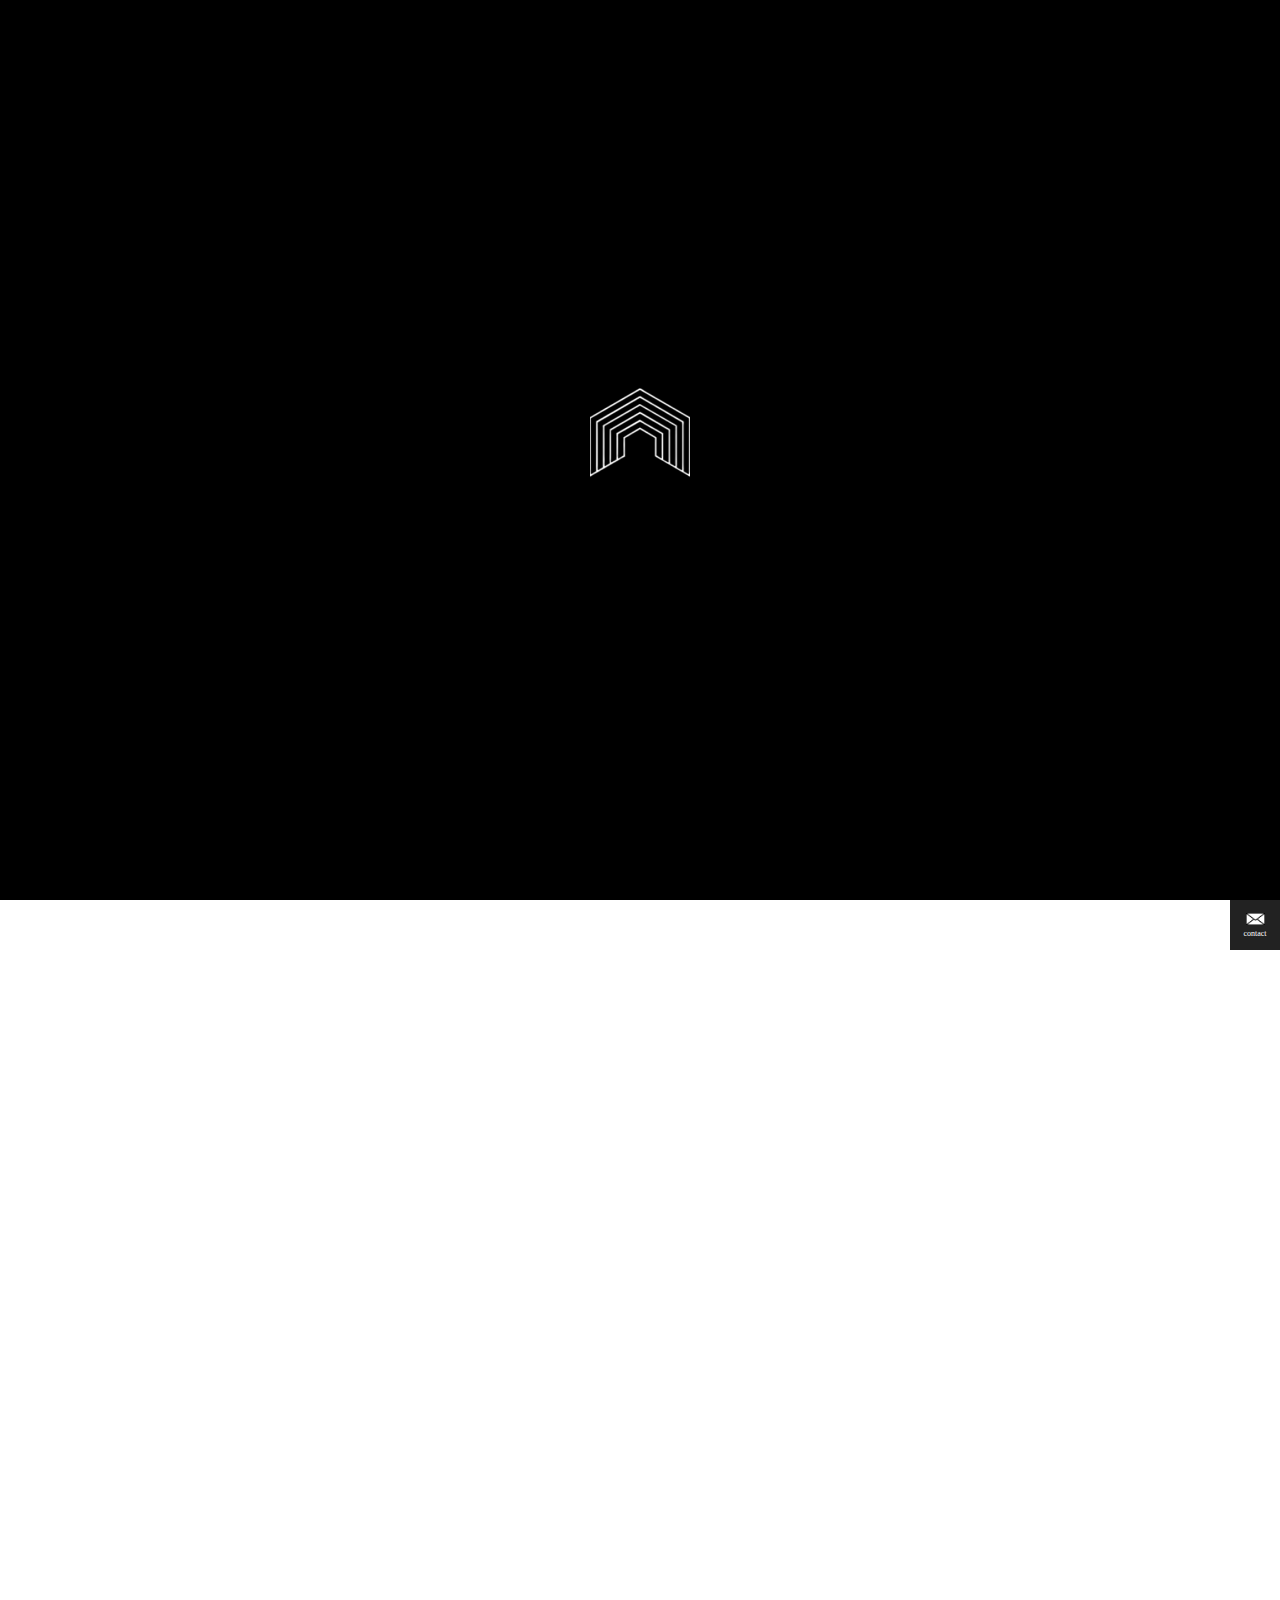
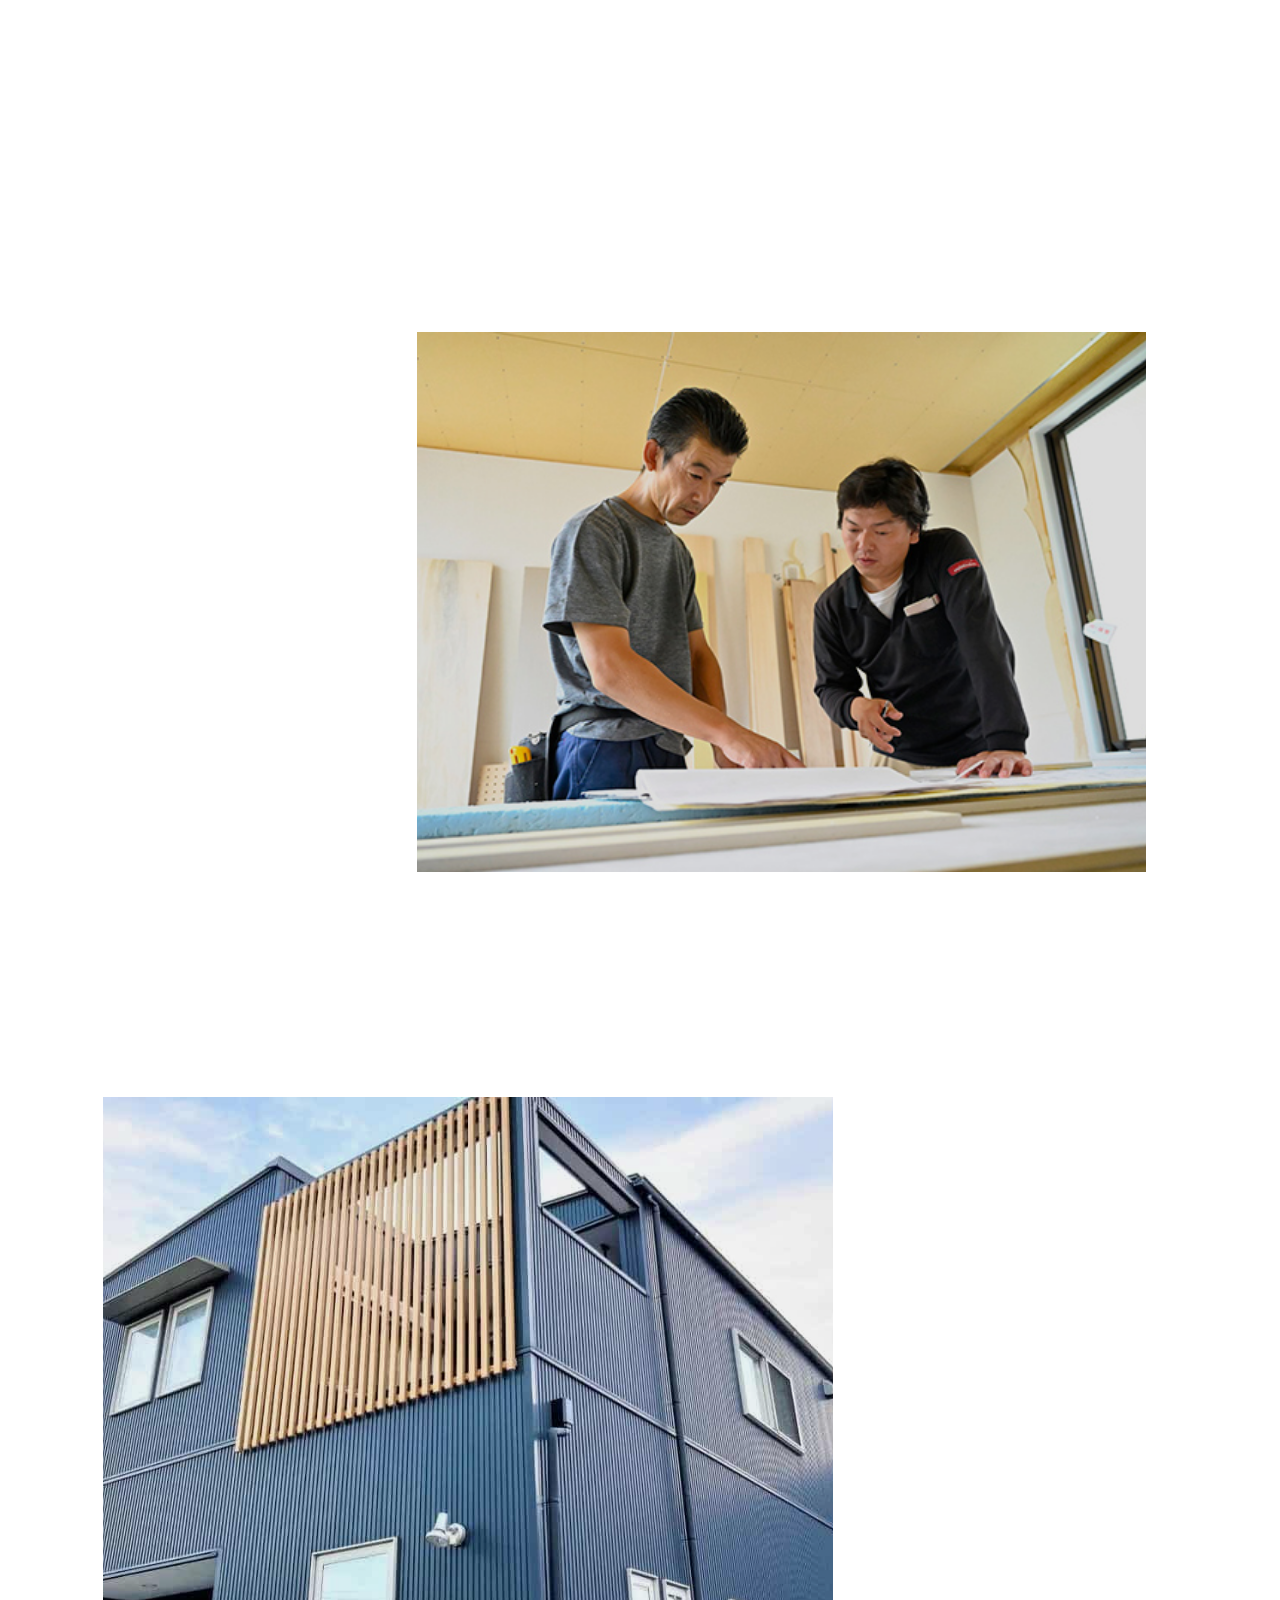
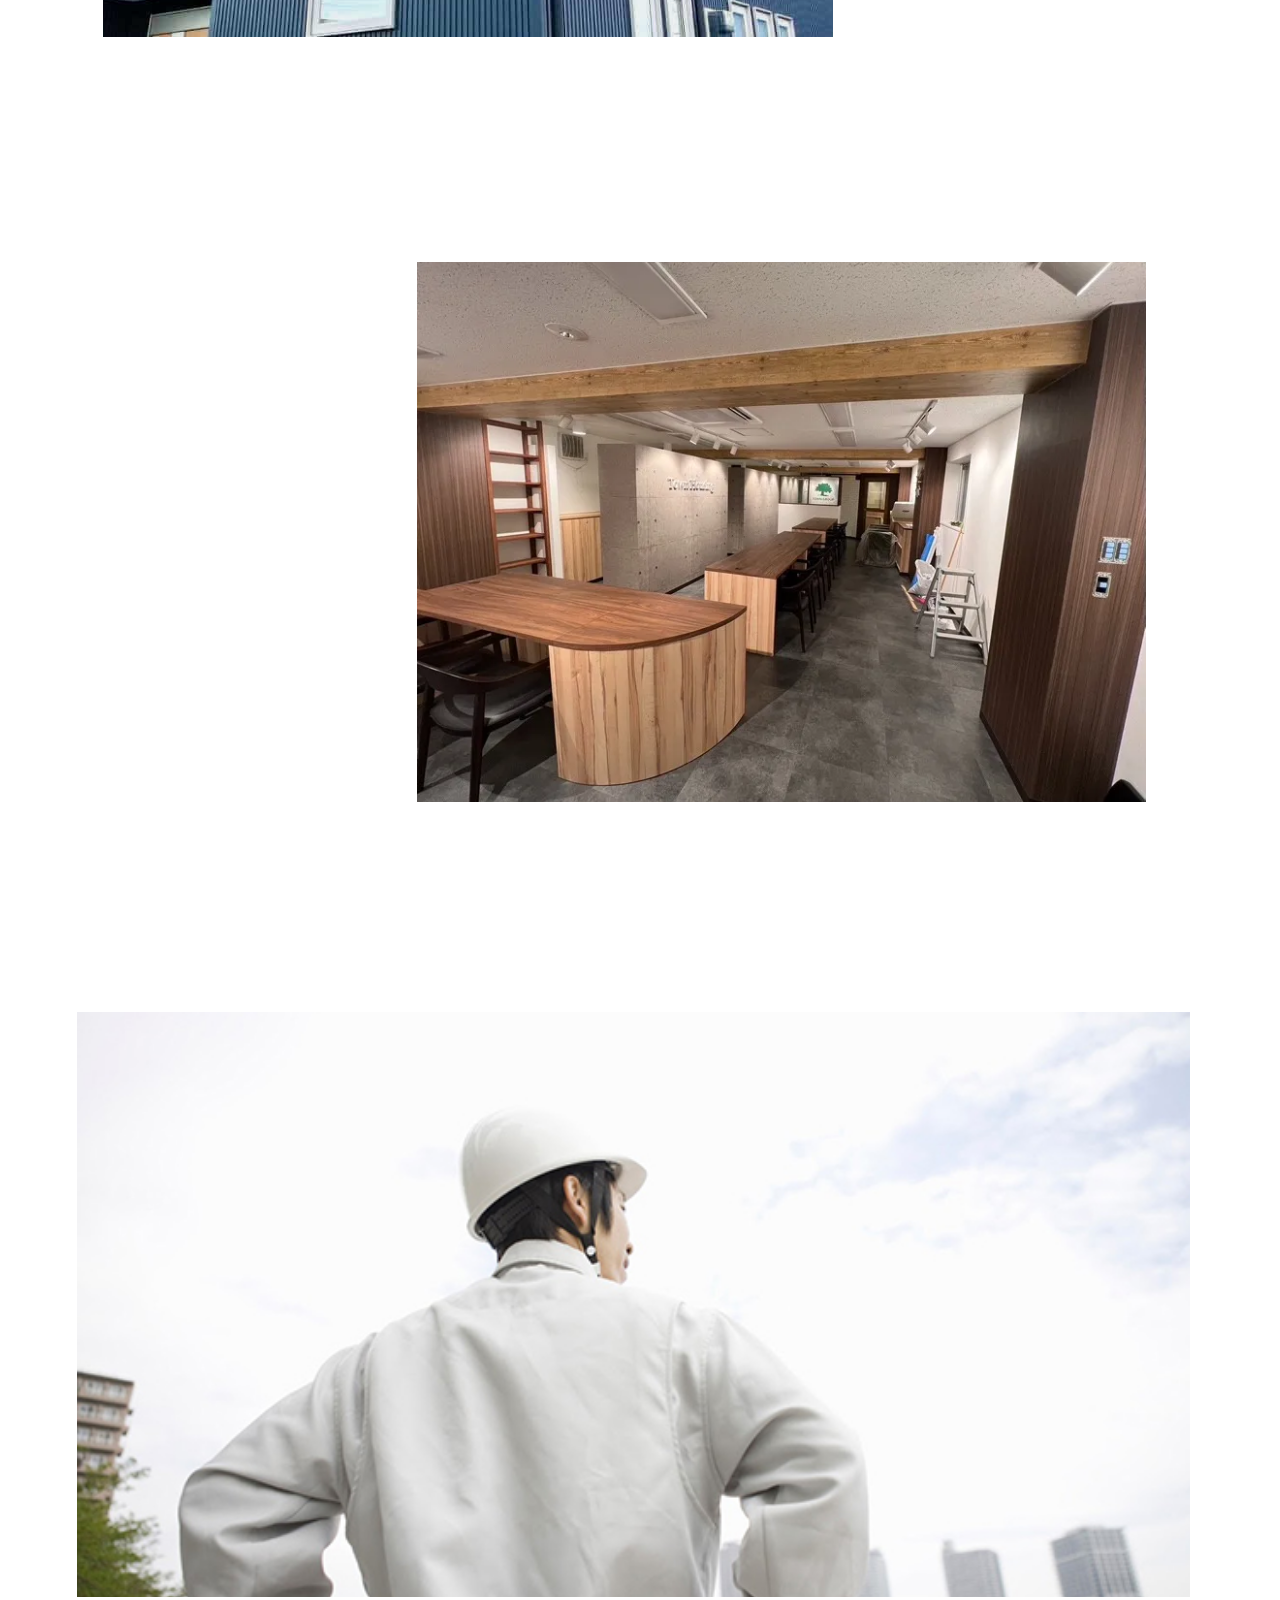
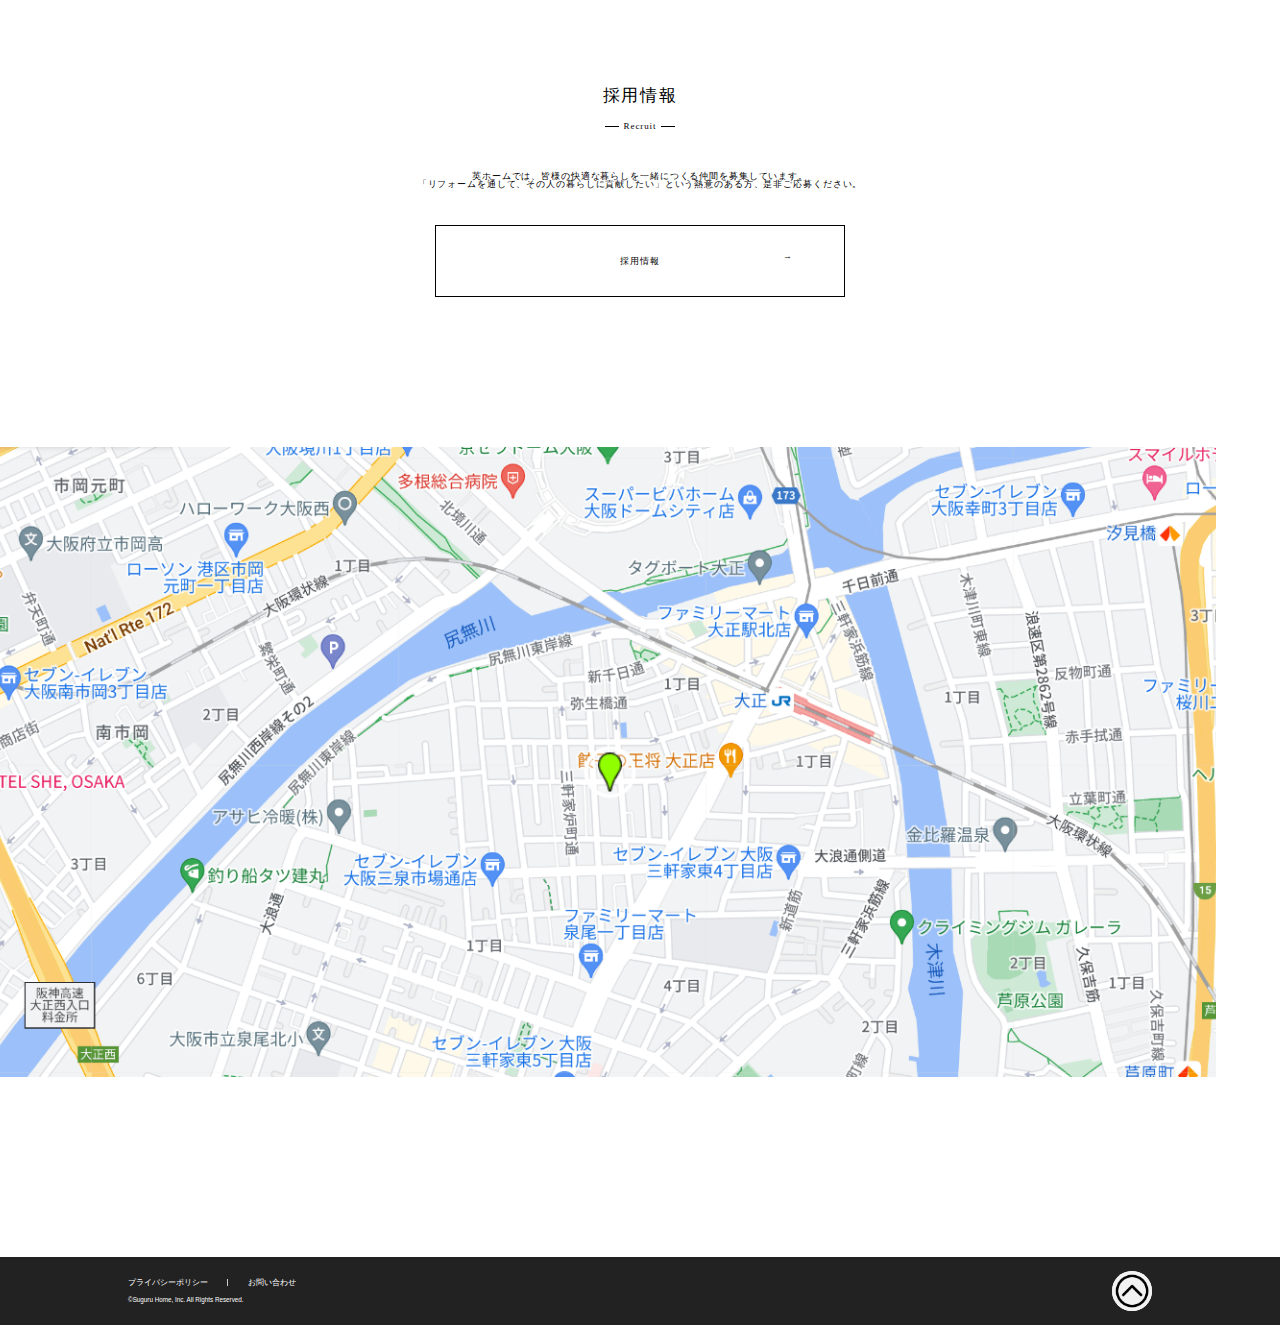
==== commit b51f4de9: "そーりゃっ！！！" ====
--- a/index.html
+++ b/index.html
@@ -222,7 +222,8 @@
                     >
                     <div class="recruit-link">
                         <a href="recruit.html"
-                            >採用情報<span class="recruit-arrow">→</span></a
+                            ><span class="recruit-saiyou">採用情報</span
+                            ><span class="recruit-arrow">→</span></a
                         >
                     </div>
                 </div>
--- a/style.css
+++ b/style.css
@@ -1721,6 +1721,16 @@
     transition: color 0.5s ease;
 }
 
+.recruit-link a .recruit-saiyou {
+    display: inline-block;
+    position: absolute;
+    top: 50%;
+    left: 50%;
+    transform: translate(-50%, -50%);
+    transition: color 0.5s ease;
+    color: #000;
+}
+
 .recruit-link a .recruit-arrow {
     display: inline-block;
     transition: transform 0.5s ease, color 0.5s ease;
@@ -1739,17 +1749,19 @@
     width: 100%;
     height: 100%;
     background-color: #000;
-    transition: left 0.5s ease;
-    z-index: -1;
-    overflow: hidden;
-}
-
-.recruit-link a:hover::before {
+    transition: left 0.6s ease, opacity 0.6s ease;
+    z-index: 0;
+    opacity: 0;
+}
+
+.recruit-link:hover a::before {
     left: 0;
-}
-
-.recruit-link a:hover {
+    opacity: 1;
+}
+
+.recruit-link:hover a .recruit-saiyou {
     color: #fff;
+    z-index: 10;
 }
 
 .recruit-link a:hover .recruit-arrow {
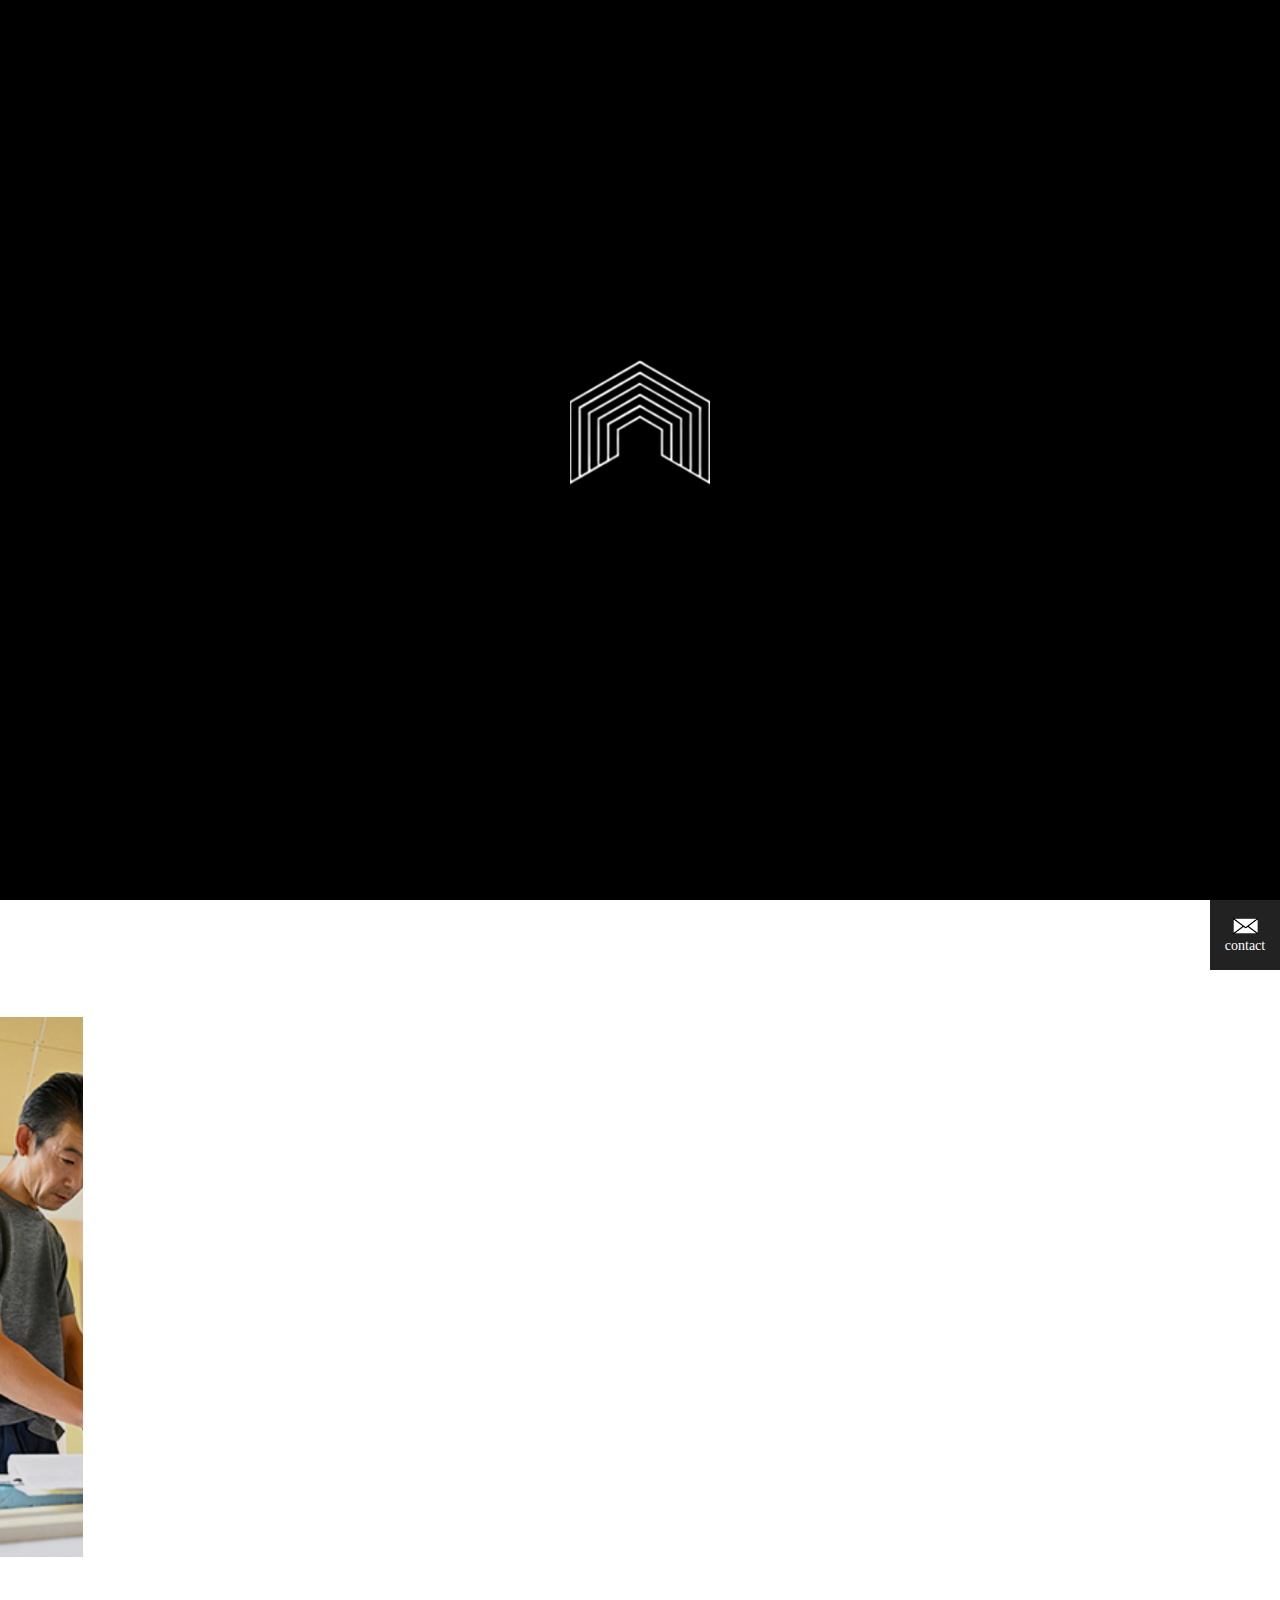
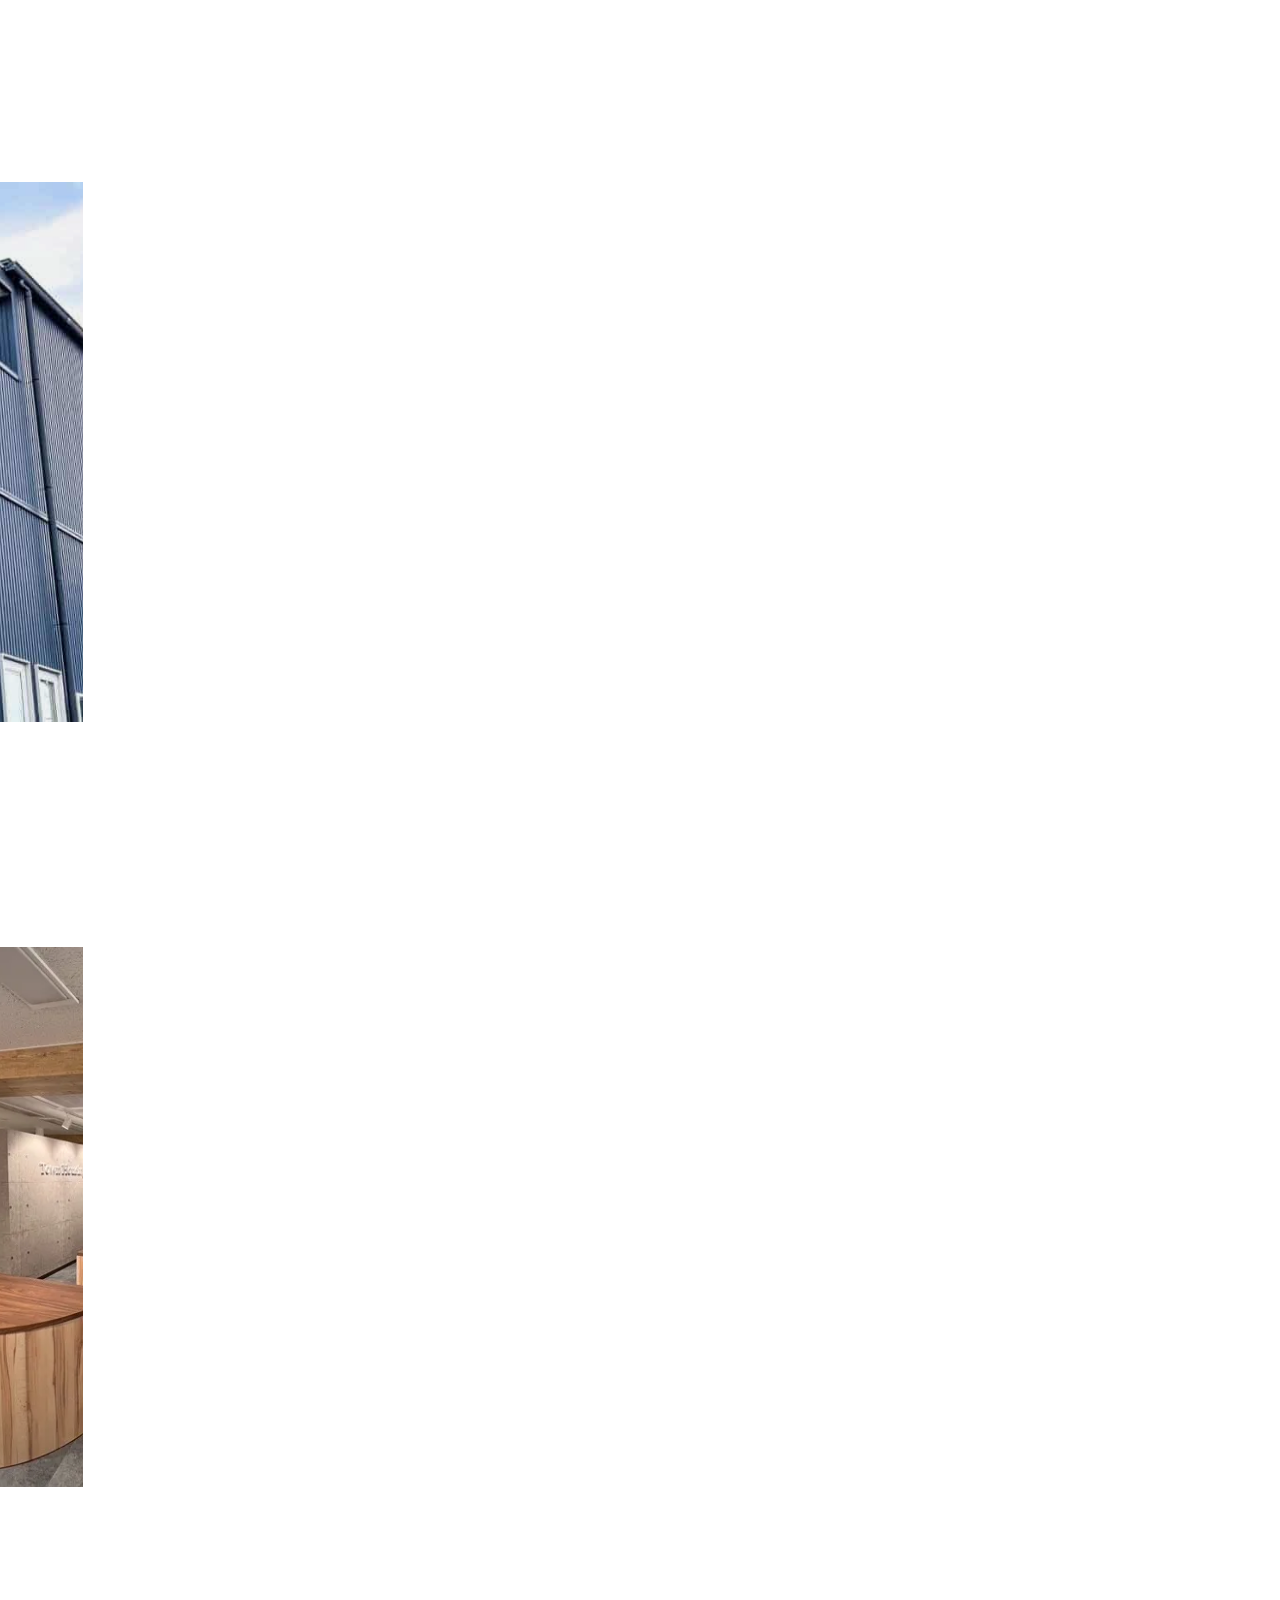
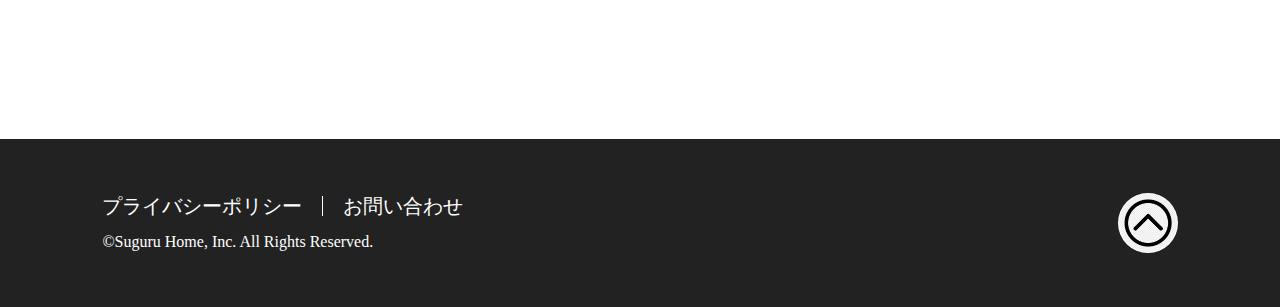
==== commit 414fe7ed: "途中" ====
--- a/index.html
+++ b/index.html
@@ -10,7 +10,7 @@
     <body>
         <div id="intro">
             <div class="intro-logo"></div>
-            <span class="intro-text">SUGURU HOME CO.,LTD.</span>
+            <span class="intro-text">Suguru Home CO.,LTD.</span>
         </div>
         <header class="head1">
             <div class="menu-container">
@@ -34,17 +34,17 @@
             <div class="slide-overlay" id="slide-overlay">
                 <nav class="menu-nav">
                     <ul>
-                        <li><a href="#">トップ</a></li>
-                        <li><a href="#">英ホームについて</a></li>
-                        <li><a href="#">英ホームができること</a></li>
+                        <li><a href="index.html">トップ</a></li>
+                        <li><a href="info.html">英ホームについて</a></li>
+                        <li><a href="job.html">英ホームができること</a></li>
                         <li>
                             <a href="#">内装</a>
                             <a href="#">外装</a>
                             <a href="#">店舗</a>
                         </li>
                         <li><a href="#">リフォーム通信</a></li>
-                        <li><a href="#">採用情報</a></li>
-                        <li><a href="#">お問い合わせ</a></li>
+                        <li><a href="recruit.html">採用情報</a></li>
+                        <li><a href="contact.html">お問い合わせ</a></li>
                     </ul>
                 </nav>
             </div>
@@ -71,7 +71,7 @@
             </div>
             <div class="suguru-logo1">
                 <div class="intro-logo"></div>
-                <span class="intro-text">SUGURU HOME CO.,LTD.</span>
+                <span class="intro-text">Suguru Home CO.,LTD.</span>
                 <h1 class="suguru-logo1-company-name">英ホーム株式会社</h1>
                 <p class="suguru-logo1-company-policy">
                     <span>ーお客様の思いをカタチにー</span>
@@ -112,7 +112,7 @@
                 <div class="works-main-wrapper">
                     <div class="works-main-content">
                         <div class="works-main-content-text">
-                            <span class="main-content-text2">works</span>
+                            <span class="main-content-text2">Works</span>
                             <h2 class="main-content-text1">
                                 英ホームができること
                             </h2>
@@ -133,7 +133,7 @@
                             英ホームでは内装リフォームに加え、外装・店舗、リフォーム・構築も展開しています。
                         </p>
                         <div class="works-main-memo-link">
-                            <a href="#"
+                            <a href="job.html"
                                 >英ホームができること<span class="arrow2"
                                     >→</span
                                 ></a
@@ -144,7 +144,7 @@
                 <section class="works-Interior">
                     <div class="works-Interior-text">
                         <h2 class="works-Interior-text1">内装リフォーム</h2>
-                        <span class="works-Interior-text1-1">works 01</span>
+                        <span class="works-Interior-text1-1">Works 01</span>
                         <p class="works-Interior-text2">
                             大阪市、大阪府、の発注リフォーム工事を中心に、国際規格(ISO
                             9001)に準拠した、高品質な仕上がりを実現するため、厳しい品質管理を実施しています。
@@ -168,7 +168,7 @@
                     </div>
                     <div class="works-exterior-text">
                         <h2 class="works-exterior-text1">外装リフォーム</h2>
-                        <span class="works-exterior-text1-1">works 02</span>
+                        <span class="works-exterior-text1-1">Works 02</span>
                         <p class="works-exterior-text2">
                             外装リフォーム工事では、住まいの外観を美しく耐久性も向上させ、地域のニーズに応えるサービスを提供しています。
                         </p>
@@ -183,9 +183,9 @@
                     </div>
                 </section>
                 <section class="works-store">
-                    <div class="works-Interior-text">
+                    <div class="works-store-text">
                         <h2 class="works-store-text1">店舗リフォーム</h2>
-                        <span class="works-store-text1-1">works 01</span>
+                        <span class="works-store-text1-1">Works 03</span>
                         <p class="works-store-text2">
                             お店の雰囲気と機能性を高め、魅力的な空間を実現します。
                         </p>
@@ -205,11 +205,10 @@
             </section>
             <div id="instagram-feed"></div>
             <section class="willingness">
-                <div class="willingness-image">
-                    <div class="willingness-image-text">
-                        <span class="willingness-main">くらしをつくる</span>
-                        <span class="willingness-sub">create a life</span>
-                    </div>
+                <div class="willingness-image"></div>
+                <div class="willingness-image-text">
+                    <span class="willingness-main">くらしをつくる</span>
+                    <span class="willingness-sub">Create a Life</span>
                 </div>
             </section>
             <section class="recruit">
@@ -229,10 +228,12 @@
                 </div>
             </section>
             <div class="map">
-                <div class="map-image">
+                <div class="map-inner">
+                    <div class="map-image"></div>
                     <div class="map-text">
                         <div class="map-text-inner">
                             <h3 class="map-title">英ホーム株式会社</h3>
+                            <hr class="map-horizontal-line" />
                             <dl class="map-data-desc">
                                 <dt class="map-data-desc-long">所在地</dt>
                                 <dd>
@@ -410,8 +411,8 @@
                         menuText.textContent = menuButton.classList.contains(
                             "active"
                         )
-                            ? "close"
-                            : "menu";
+                            ? "Close"
+                            : "Menu";
                     });
                 }
 
@@ -486,6 +487,28 @@
                                 .removeClass("visible");
                         }
                     });
+
+                    function handleMemoText() {
+                        var screenWidth = window.innerWidth;
+                        var breakpoint = 780;
+                        var memoText = document.querySelector(
+                            ".works-main-memo-text1"
+                        );
+                        var originalText = memoText.innerHTML;
+
+                        if (screenWidth <= breakpoint) {
+                            var newText = originalText.replace(/<br>/g, "");
+                            memoText.innerHTML = newText;
+                        } else {
+                            memoText.innerHTML = originalText; // 元のテキストに戻す
+                        }
+                    }
+
+                    // 初回のページ読み込み時に実行
+                    window.addEventListener("DOMContentLoaded", handleMemoText);
+
+                    // ウィンドウのリサイズ時に実行
+                    window.addEventListener("resize", handleMemoText);
 
                     $(".map-text").each(function () {
                         var elemTop = $(this).offset().top;
@@ -532,41 +555,49 @@
                     )
                         return;
 
-                    var slideRect = slide.getBoundingClientRect();
-                    var backRect = back.getBoundingClientRect();
+                    var mainMemoRect = mainMemo.getBoundingClientRect();
                     var windowHeight = window.innerHeight;
 
                     if (
-                        slideRect.top <= windowHeight - 10 &&
-                        slideRect.bottom >= 10
+                        mainMemoRect.top <= windowHeight - 10 &&
+                        mainMemoRect.bottom >= 10
                     ) {
-                        slide.classList.add("hidden");
-                        filter.classList.add("hidden");
-                    } else {
-                        slide.classList.remove("hidden");
-                        filter.classList.remove("hidden");
-                    }
-
-                    if (
-                        backRect.top <= windowHeight - 13 &&
-                        backRect.bottom >= 13
-                    ) {
-                        back.classList.add("hidden");
-                    } else {
-                        back.classList.remove("hidden");
-                    }
-
-                    if (
-                        backRect.top <= windowHeight - 13 &&
-                        backRect.bottom >= 13
-                    ) {
+                        // .works-main-memoが画面内にある場合
                         mainContentText.classList.add("visible");
                         mainMemo.classList.add("visible");
                     } else {
+                        // .works-main-memoが画面外にある場合
                         mainContentText.classList.remove("visible");
                         mainMemo.classList.remove("visible");
                     }
+
+                    if (slide) {
+                        var slideRect = slide.getBoundingClientRect();
+                        if (
+                            slideRect.top <= windowHeight - 10 &&
+                            slideRect.bottom >= 10
+                        ) {
+                            slide.classList.add("hidden");
+                            filter.classList.add("hidden");
+                        } else {
+                            slide.classList.remove("hidden");
+                            filter.classList.remove("hidden");
+                        }
+                    }
+
+                    if (back) {
+                        var backRect = back.getBoundingClientRect();
+                        if (
+                            backRect.top <= windowHeight - 13 &&
+                            backRect.bottom >= 13
+                        ) {
+                            back.classList.add("hidden");
+                        } else {
+                            back.classList.remove("hidden");
+                        }
+                    }
                 });
+
                 $(document).ready(function () {
                     function updateTransform() {
                         $(
--- a/style.css
+++ b/style.css
@@ -28,8 +28,8 @@
 }
 
 #intro .intro-logo {
-    width: 100px;
-    height: 100px;
+    width: 140px;
+    height: 140px;
     -webkit-mask-image: url("./img/suguru1.png");
     -webkit-mask-size: contain;
     -webkit-mask-repeat: no-repeat;
@@ -43,8 +43,8 @@
 }
 
 #intro .intro-text {
-    margin-top: 18px;
-    font-size: 18px;
+    font-size: 32px;
+    margin-top: 24px;
     letter-spacing: 0.2em;
     color: white;
     text-align: center;
@@ -56,6 +56,29 @@
     opacity: 1;
 }
 
+@media screen and (max-width: 768px) {
+    #intro .intro-logo {
+        width: 90px;
+        height: 90px;
+    }
+
+    #intro .intro-text {
+        font-size: 26px;
+        margin-top: 18px;
+    }
+}
+@media screen and (max-width: 380px) {
+    #intro .intro-logo {
+        width: 70px;
+        height: 70px;
+    }
+
+    #intro .intro-text {
+        font-size: 21px;
+        margin-top: 13px;
+    }
+}
+
 .head1 {
     width: 100vw;
     height: 100vh;
@@ -72,9 +95,9 @@
 .contact-link {
     position: fixed;
     background-color: #222;
-    width: 50px;
-    height: 50px;
-    bottom: -50px;
+    width: 70px;
+    height: 70px;
+    bottom: -70px;
     right: 0;
     z-index: 999;
     transition: bottom 3s, background-color 0.2s;
@@ -124,8 +147,8 @@
     background-image: url("./img/contact.jpg");
     background-size: cover;
     background-repeat: no-repeat;
-    width: 19px;
-    height: 12px;
+    width: 25px;
+    height: 16px;
     z-index: 1001;
 }
 
@@ -135,23 +158,42 @@
     flex-direction: column;
     align-items: center;
     justify-content: center;
-    width: 50px;
-    height: 50px;
-    font-size: 8px;
+    width: 100%;
+    height: 100%;
+    font-size: 14px;
     font-family: Yu Mincho;
     text-decoration: none;
     color: white;
     gap: 5px;
 }
 
+@media screen and (max-width: 768px) {
+    .contact-link {
+        width: 60px;
+        height: 60px;
+        bottom: -60px;
+    }
+
+    .icon {
+        width: 23px;
+        height: 14px;
+    }
+
+    .contact-link a {
+        width: 60px;
+        height: 60px;
+    }
+}
+
 .menu-container {
     position: fixed;
-    width: 46px;
-    height: 92px;
+    width: 76px;
+    height: 152px;
     top: 50%;
     transform: translateY(-50%);
     display: flex;
     flex-direction: column;
+    justify-content: center;
     align-items: center;
     z-index: 1000;
     background-color: rgba(9, 121, 190, 0.95);
@@ -159,9 +201,9 @@
 }
 
 .home-icon3 {
-    width: 30px;
-    height: 30px;
-    margin: 7px 0 0 8px;
+    display: inline-block;
+    width: 50px;
+    height: 50px;
     -webkit-mask-image: url("./img/suguru1.png");
     -webkit-mask-size: contain;
     -webkit-mask-repeat: no-repeat;
@@ -193,8 +235,11 @@
     opacity: 1;
 }
 .home-icon2 {
-    width: 46px;
-    height: 46px;
+    width: 76px;
+    height: 76px;
+    display: flex;
+    justify-content: center;
+    align-items: center;
 }
 
 .home-link {
@@ -202,6 +247,9 @@
     width: 100%;
     height: 100%;
     transition: background-color 0.7s ease;
+    display: flex;
+    justify-content: center;
+    align-items: center;
 }
 .home-link:hover {
     background-color: rgba(4, 60, 95, 0.95);
@@ -210,9 +258,9 @@
 }
 
 .menu-button {
-    width: 46px;
-    height: 46px;
-    padding: 6px 0 0 0;
+    width: 76px;
+    height: 76px;
+    padding: 9px 0 0 0;
     display: flex;
     flex-direction: column;
     justify-content: space-around;
@@ -223,7 +271,7 @@
 }
 
 .menu-button span {
-    width: 30%;
+    width: 40%;
     height: 1.2px;
     background: #000;
     transition: all 0.3s;
@@ -234,13 +282,14 @@
 }
 
 .menu-text {
-    font-size: 8.9px;
+    font-size: 14px;
     text-align: center;
     font-family: Yu Mincho;
+    font-weight: 500;
 }
 
 .menu-button.active span:nth-child(1) {
-    transform: rotate(45deg) translate(6.5px, 6.5px);
+    transform: rotate(404deg) translate(10px, 9px);
 }
 
 .menu-button.active span:nth-child(2) {
@@ -248,7 +297,7 @@
 }
 
 .menu-button.active span:nth-child(3) {
-    transform: rotate(-45deg) translate(5px, -5px);
+    transform: rotate(-45deg) translate(10px, -10px);
 }
 
 .slide-overlay {
@@ -266,6 +315,7 @@
 .slide-overlay.active {
     left: 0;
     background-color: rgba(35, 31, 31, 0.9);
+    pointer-events: auto;
 }
 
 .menu-nav {
@@ -274,6 +324,7 @@
     top: 50%;
     left: 50%;
     transform: translate(-50%, -50%);
+    width: auto;
 }
 
 .menu-nav ul {
@@ -281,12 +332,13 @@
     padding: 0;
     margin: 0;
     font-family: Yu Mincho;
+    width: auto;
 }
 
 .menu-nav ul li {
     position: relative;
     display: block;
-    padding: 15px;
+    padding: 29px 0;
     text-align: center;
     opacity: 0;
     transform: translatex(-25vw);
@@ -312,13 +364,16 @@
 
 .menu-nav ul li:nth-child(4) {
     transition-delay: 1s;
-    padding-top: 10px;
+    padding: 13px 0;
+    width: 50vw;
 }
 
 .menu-nav ul li:nth-child(4) a {
+    display: inline-block;
     transition-delay: 1.2s;
-    margin: 0 10px 0 10px;
-    font-size: 11px;
+    margin: 12px 38px 0;
+    font-size: 16px;
+    width: auto;
 }
 
 .menu-nav ul li:nth-child(5) {
@@ -338,7 +393,7 @@
     bottom: 0;
     left: 50%;
     transform: translateX(-50%);
-    width: 10px;
+    width: 11px;
     height: 1px;
     background-color: rgba(255, 255, 255, 0.5); /* 区切り線のスタイル */
 }
@@ -351,7 +406,7 @@
 .menu-nav ul li a {
     color: white;
     text-decoration: none;
-    font-size: 14px;
+    font-size: 22px;
 }
 
 .horizontal-items {
@@ -369,18 +424,6 @@
     left: -100%;
     background-color: rgba(59, 59, 59, 0.4);
 }
-
-/*メニューが画面から外れる時のズレをちょうせい！！！！！！！*/
-/*メニューが画面から外れる時のズレをちょうせい！！！！！！！*/
-/*メニューが画面から外れる時のズレをちょうせい！！！！！！！*/
-/*メニューが画面から外れる時のズレをちょうせい！！！！！！！*/
-/*メニューが画面から外れる時のズレをちょうせい！！！！！！！*/
-/*メニューが画面から外れる時のズレをちょうせい！！！！！！！*/
-/*メニューが画面から外れる時のズレをちょうせい！！！！！！！*/
-/*メニューが画面から外れる時のズレをちょうせい！！！！！！！*/
-/*メニューが画面から外れる時のズレをちょうせい！！！！！！！*/
-/*メニューが画面から外れる時のズレをちょうせい！！！！！！！*/
-/*メニューが画面から外れる時のズレをちょうせい！！！！！！！*/
 
 .slide-menu {
     position: fixed;
@@ -411,6 +454,96 @@
     opacity: 0;
 }
 
+@media screen and (max-width: 768px) {
+    .menu-container {
+        width: 66px;
+        height: 132px;
+    }
+
+    .home-icon3 {
+        width: 50px;
+        height: 50px;
+    }
+
+    .home-icon2 {
+        width: 66px;
+        height: 66px;
+    }
+
+    .menu-button {
+        width: 66px;
+        height: 66px;
+    }
+
+    .menu-button span {
+        width: 40%;
+        height: 1.2px;
+    }
+
+    .menu-button:hover span {
+        width: 50%;
+    }
+
+    .menu-text {
+        font-size: 14px;
+    }
+
+    .menu-button.active span:nth-child(1) {
+        transform: rotate(404deg) translate(10px, 11px);
+    }
+
+    .menu-button.active span:nth-child(3) {
+        transform: rotate(-45deg) translate(5px, -6.9px);
+    }
+}
+
+@media screen and (max-width: 380px) {
+    .menu-container {
+        width: 56px;
+        height: 112px;
+    }
+
+    .home-icon3 {
+        width: 38px;
+        height: 38px;
+    }
+
+    .home-icon2 {
+        width: 56px;
+        height: 56px;
+    }
+
+    .menu-button {
+        width: 56px;
+        height: 56px;
+    }
+
+    .menu-text {
+        font-size: 12px;
+    }
+
+    .menu-button.active span:nth-child(1) {
+        transform: rotate(404deg) translate(8px, 8px);
+    }
+
+    .menu-button.active span:nth-child(3) {
+        transform: rotate(-45deg) translate(4px, -4px);
+    }
+
+    .menu-nav ul li {
+        padding: 20px 0;
+        width: 50vw;
+    }
+
+    .menu-nav ul li:nth-child(4) a {
+        margin: 9px 16px 0;
+        font-size: 13px;
+    }
+    .menu-nav ul li a {
+        font-size: 18px;
+    }
+}
+
 .slideshow {
     position: absolute;
     top: 0;
@@ -780,12 +913,13 @@
     justify-content: center;
     top: 50%;
     transform: translateY(-50%);
-    height: 140px;
+    height: auto;
+    width: auto;
 }
 
 .suguru-logo1 .intro-logo {
-    width: 34px;
-    height: 34px;
+    width: 58px;
+    height: 58px;
     -webkit-mask-image: url("./img/suguru1.png");
     -webkit-mask-size: contain;
     -webkit-mask-repeat: no-repeat;
@@ -809,8 +943,8 @@
 }
 
 .suguru-logo1 .intro-text {
-    font-size: 10px;
-    margin-top: 10px;
+    font-size: 17px;
+    margin-top: 16px;
     letter-spacing: 0.2em;
     position: relative;
     opacity: 0;
@@ -827,25 +961,15 @@
 }
 
 .suguru-logo1-company-name {
-    font-size: 34px;
+    font-size: 62px;
     font-family: Yu Mincho;
-    letter-spacing: 0.2em;
-    margin-top: 13px;
+    letter-spacing: 0.1em;
+    margin-top: 23px;
     font-weight: 400;
     opacity: 0;
     transform: scale(0.9);
     animation: fadeInFromCenter 1s forwards;
 }
-@media screen and (max-width: 360px) {
-    .suguru-logo1 {
-        height: 210px;
-    }
-    .suguru-logo1-company-name {
-        display: inline-block;
-        width: 200px;
-        height: 72px;
-    }
-}
 
 @keyframes fadeInFromCenter {
     to {
@@ -855,16 +979,42 @@
 }
 
 .suguru-logo1-company-policy {
-    font-size: 16px;
+    font-size: 26px;
     letter-spacing: 0.2em;
     font-family: Yu Mincho;
-    margin-top: 11px;
+    margin-top: 19px;
     font-weight: 200;
     position: relative;
     opacity: 0;
     transform: translateY(-50%);
     animation: fadeInFromTopP 1.3s forwards;
     animation-delay: 1s;
+}
+
+@media screen and (max-width: 380px) {
+    .suguru-logo1 .intro-logo {
+        width: 33px;
+        height: 33px;
+    }
+
+    .suguru-logo1 .intro-text {
+        font-size: 10px;
+        margin-top: 7px;
+        letter-spacing: 0.2em;
+    }
+
+    .suguru-logo1-company-name {
+        font-size: 30px;
+        letter-spacing: 0.1em;
+        margin-top: 10px;
+        font-weight: 400;
+    }
+
+    .suguru-logo1-company-policy {
+        font-size: 15px;
+        letter-spacing: 0.2em;
+        margin-top: 9px;
+    }
 }
 
 @keyframes fadeInFromTopP {
@@ -909,9 +1059,16 @@
 }
 
 .main {
-    width: calc(100vw - 10px); /* ビューポート幅から余白を減らす */
-    padding-top: 5vh;
+    width: 100vw;
+    padding-top: 11vh;
     overflow: hidden;
+    display: flex;
+    justify-content: center;
+}
+@media screen and (max-width: 380px) {
+    .main {
+        padding-top: 8vh;
+    }
 }
 
 .suguru-info {
@@ -919,7 +1076,8 @@
     background-position: center;
     background-repeat: no-repeat;
     height: 90vh;
-    margin: 5% auto;
+    width: 94vw;
+    margin: 0 auto;
     position: relative;
     overflow: hidden;
 }
@@ -952,15 +1110,15 @@
 .memo-container {
     font-family: Yu Mincho;
     position: absolute;
-    width: 30vw;
-    height: 60vh;
+    width: 25vw;
+    height: auto;
     top: 7vh;
     left: 10vw;
     display: flex;
     flex-direction: column;
     align-items: center;
     background-color: rgba(255, 255, 255, 0.97);
-    padding: 12px;
+    padding: 30px 20px;
     opacity: 0;
     transform: scale(0);
     animation-delay: 2s;
@@ -969,22 +1127,23 @@
 
 .introduction {
     margin: 15px 0;
+    font-size: 24px;
 }
 
 .ptag {
     font-family: Monotype Corsiva;
-    font-size: 10px;
+    font-size: 14px;
     letter-spacing: 0.1em;
 }
 
 .introduction-text {
-    font-size: 8.9px;
-    margin-bottom: 15px;
+    font-size: 14px;
+    margin: 15px 0;
     line-height: 1.8em;
 }
 
 .memo-photo {
-    width: 25vw;
+    width: 20vw;
     height: 25vh;
     background-size: cover;
     background-position: center;
@@ -992,27 +1151,15 @@
     filter: contrast(0.6);
     margin-top: 15px;
 }
-@media screen and (max-width: 480px) {
-    .suguru-info {
-        height: 400px;
-    }
-    .memo-container {
-        width: 45vw;
-        height: auto;
-        left: 13%;
-        padding: 10px;
-    }
-    .memo-photo {
-        width: 100%;
-    }
-}
 
 .link-container {
     display: inline-block;
 }
 
 .memo-text a {
-    font-size: 8.9px;
+    font-size: 14px;
+    width: 100%;
+    height: 100%;
     text-decoration: none;
     color: black;
     display: flex;
@@ -1047,34 +1194,19 @@
     transform: scaleX(2.5);
 }
 
-@media screen and (max-width: 480px) {
-    .suguru-info {
-        background-size: cover;
-        background-position: center;
-        background-repeat: no-repeat;
-        height: 90vh;
-        margin: 20px;
-        overflow: hidden;
-    }
-}
-
 .famous {
     position: absolute;
     top: 6vh;
-    right: 20vw;
-    padding: 25px 10px 30px 10px;
+    right: 15vw;
     background-color: white;
     writing-mode: vertical-rl;
     opacity: 0;
     transform: scale(0);
     animation-delay: 2s;
     transition: opacity 3s, transform 3s;
-}
-
-@media screen and (max-width: 480px) {
-    .famous {
-        right: 5vw;
-    }
+    width: auto;
+    height: auto;
+    padding: 28px 16px;
 }
 
 .famous.visible {
@@ -1085,30 +1217,96 @@
 .famous-main {
     display: block;
     font-family: Yu Mincho;
-    font-size: 25px;
+    font-size: 37px;
+    letter-spacing: 0.2em;
 }
 .famous-sub {
     display: block;
-    font-size: 10px;
+    font-size: 16px;
     font-family: Monotype Corsiva, Cambria;
     letter-spacing: 0.1em;
 }
 
+@media screen and (max-width: 768px) {
+    .suguru-info {
+        flex-direction: column-reverse; /* 縦方向に並べ替え */
+        height: auto;
+    }
+
+    .memo-container {
+        font-weight: 500;
+        width: 40vw;
+        height: auto; /* 高さ自動調整 */
+        position: static;
+        margin: 2vh 0 2vh 9vw;
+        background-color: rgba(255, 255, 255, 0.6);
+    }
+
+    .introduction {
+        margin: 7px 0;
+        font-size: 16px;
+    }
+
+    .introduction-text {
+        margin: 7px 0;
+        font-size: 10px;
+    }
+
+    .memo-text a {
+        font-size: 10px;
+    }
+
+    .memo-photo {
+        width: 30vw;
+        height: 20vh;
+        background-size: cover;
+        background-position: center;
+        background-repeat: no-repeat;
+        filter: contrast(0.85);
+        margin-top: 7px;
+    }
+
+    .famous {
+        right: 5vw;
+        background-color: rgba(255, 255, 255, 0.6);
+        font-weight: 500;
+    }
+}
+
+@media screen and (max-width: 380px) {
+    .famous {
+        padding: 22px 11px;
+    }
+
+    .famous-main {
+        font-size: 25px;
+        letter-spacing: 0.2em;
+    }
+    .famous-sub {
+        font-size: 12px;
+    }
+}
+
 .works-main {
-    width: 100%;
-    padding: 50px 20px 30px 20px;
+    width: 100vw;
+    padding: 11vh 4vw 2vh 4vw;
     display: flex;
     flex-direction: column;
     overflow: hidden;
+    align-items: center;
 }
 
 .works-main-wrapper {
-    margin: 0 auto;
-    padding: 0;
     width: 100%;
-    height: 90vh;
+    height: auto;
     display: flex;
     overflow: hidden;
+}
+
+.works-main-content {
+    width: auto;
+    height: auto;
+    position: relative;
 }
 
 .works-main-photo-slide {
@@ -1161,21 +1359,13 @@
     overflow: hidden;
 }
 
-/* @media screen and (max-width: 600px) {
-    .works-main-photo {
-        width: 297px;
-    }
-    .works-main-back {
-        width: 700px;
-    }
-} */
 .works-main-back {
     position: absolute;
     left: 5vw;
     top: 40vh;
     width: 72vw;
     height: 35vh;
-    background-color: #dddddd;
+    background-color: #efefef;
     z-index: 1;
     transition: width 2s ease-out;
 }
@@ -1188,17 +1378,11 @@
     transition: width 0.3s ease-out; /* ゆっくり表示 */
 }
 
-.works-main-content {
-    width: auto;
-    height: 73vh;
-    position: relative;
-}
-
 .works-main-content-text {
     position: absolute;
-    width: 8vw;
+    width: 5vw;
     top: 2vh;
-    left: 5vw;
+    left: 8vw;
     writing-mode: vertical-rl;
     z-index: 2;
     opacity: 0;
@@ -1210,7 +1394,7 @@
 
 .main-content-text2 {
     display: block;
-    font-size: 10px;
+    font-size: 14px;
     font-family: Monotype Corsiva, Cambria;
     letter-spacing: 0.1em;
 }
@@ -1218,12 +1402,14 @@
 .main-content-text1 {
     display: block;
     font-family: Yu Mincho;
-    font-size: 17px;
+    font-size: 25px;
     margin-right: 0.5vw;
 }
 
 .works-main-memo {
     width: 20vw;
+    height: auto;
+    margin-top: 15vh;
     font-family: Yu Mincho;
     position: absolute;
     right: 2vw;
@@ -1244,14 +1430,14 @@
 }
 
 .works-main-memo-text1 {
-    font-size: 17px;
+    font-size: 25px;
     letter-spacing: 0.1em;
     line-height: 1.6em;
     margin: 5vh 0 0 0.5vw;
 }
 
 .works-main-memo-text2 {
-    font-size: 8.9px;
+    font-size: 14px;
     line-height: 1.9em;
     margin: 5vh 0 0 0.5vw;
 }
@@ -1270,7 +1456,7 @@
     padding-top: 3vh;
     width: 19vw;
     height: 8vh;
-    font-size: 8.9px;
+    font-size: 14px;
     color: #000;
     position: relative;
     overflow: hidden;
@@ -1312,6 +1498,77 @@
     color: #fff;
 }
 
+@media screen and (max-width: 780px) {
+    .works-main-wrapper {
+        display: block;
+        height: 75vh;
+    }
+
+    .works-main-photo-slide {
+        width: 70.2vw;
+        height: 50.2vh;
+    }
+    .works-main-photo {
+        width: 70vw;
+        height: 50vh;
+        background-position: 80%;
+    }
+
+    .works-main-back {
+        top: 20vh;
+        height: 35vh;
+    }
+
+    .works-main-back.hidden {
+        width: 80vw;
+    }
+
+    .main-content-text2 {
+        font-size: 18px;
+    }
+
+    .main-content-text1 {
+        font-size: 25px;
+    }
+
+    .works-main-memo {
+        display: block;
+        width: 90%;
+        margin: 6vh 0 0 6vh;
+    }
+
+    .horizontal-line {
+        width: 5vw;
+        margin: 1.5vh 0 0 0;
+        height: 0.3px;
+    }
+
+    .works-main-memo-text1 {
+        font-size: 22px;
+        line-height: normal;
+        margin: 1.5vh 0 0 0;
+        white-space: nowrap;
+    }
+
+    .works-main-memo-text2 {
+        font-size: 17px;
+        line-height: normal;
+        margin: 1.5vh 0 0 0;
+    }
+    .works-main-memo-link {
+        border: #000 0.5px solid;
+        width: 95%;
+        height: 50px;
+        margin: 1.5vh 0 0 0;
+    }
+    .works-main-memo-link a {
+        width: 100%;
+        height: 100%;
+        padding-top: 2.5%;
+        font-size: 17px;
+    }
+}
+
 .works-Interior-text,
 .works-exterior-text,
 .works-store-text {
@@ -1326,6 +1583,7 @@
 
 .works-Interior {
     position: relative;
+    margin-top: 11vh;
     width: 100vw;
     height: 85vh;
     display: flex;
@@ -1367,33 +1625,33 @@
 }
 
 .works-Interior-text1 {
-    font-size: 14px;
+    font-size: 22px;
     letter-spacing: 0.1em;
     margin-top: 8.5vh;
 }
 .works-Interior-text1-1 {
     display: inline-block;
-    font-size: 8.8px;
+    font-size: 12px;
     letter-spacing: 0.1em;
     font-family: Monotype Corsiva, Cambria;
     margin-top: 3vh;
 }
 
 .works-Interior-text2 {
-    font-size: 8.5px;
+    font-size: 14px;
     line-height: 1.9em;
     margin-top: 4vh;
 }
 
 .works-Interior-link {
-    margin-top: 2vh;
+    margin-top: 4vh;
     display: inline-block;
 }
 
 .works-Interior-link a {
     display: inline-block;
     text-decoration: none;
-    font-size: 8.9px;
+    font-size: 14px;
     color: #000;
     transition: color 0s ease;
 }
@@ -1415,6 +1673,70 @@
 
 .works-Interior-link a:active {
     color: #26a69a;
+}
+
+@media screen and (max-width: 780px) {
+    .works-Interior {
+        width: 90vw;
+        height: 60vh;
+        margin: 3vh 0;
+    }
+
+    .works-Interior-image {
+        width: 90vw;
+        height: 60vh;
+        order: -1;
+    }
+
+    .works-Interior-image1 {
+        position: absolute;
+        top: 50%;
+        left: 50%;
+        transform: translate(-50%, -50%);
+        width: 80vw;
+        height: 53vh;
+        filter: brightness(0.7);
+    }
+
+    .works-Interior-text {
+        position: absolute;
+        top: 12vh;
+        left: 9.1vw;
+        width: 72vw;
+        height: auto;
+        color: #fff;
+        padding: 5vh 2vw 6vh 2vw;
+        border: #fff 0.5px solid;
+        background-color: rgba(0, 0, 0, 0.3);
+    }
+
+    .works-Interior-text1 {
+        font-size: 22px;
+        margin-top: 0;
+    }
+    .works-Interior-text1-1 {
+        font-size: 15px;
+        margin-top: 2vh;
+    }
+
+    .works-Interior-text2 {
+        font-size: 15px;
+        margin: 2vh 0 0 0;
+    }
+
+    .works-Interior-link a {
+        font-size: 15px;
+        color: #fff;
+    }
+}
+@media screen and (max-width: 380px) {
+    .works-Interior {
+        margin: 13vh 0 0 0;
+    }
+
+    .works-Interior-text {
+        padding: 2vh 2vw 2vh 2vw;
+    }
 }
 
 .works-exterior {
@@ -1456,32 +1778,32 @@
     z-index: 1;
 }
 .works-exterior-text1 {
-    font-size: 14px;
+    font-size: 22px;
     letter-spacing: 0.1em;
     margin-top: 8.5vh;
 }
 .works-exterior-text1-1 {
     display: inline-block;
-    font-size: 8.8px;
+    font-size: 12px;
     letter-spacing: 0.1em;
     font-family: Monotype Corsiva, Cambria;
     margin-top: 3vh;
 }
 .works-exterior-text2 {
-    font-size: 8.9px;
+    font-size: 14px;
     line-height: 1.9em;
     margin-top: 4vh;
 }
 
 .works-exterior-link {
-    margin-top: 2vh;
+    margin-top: 4vh;
     display: inline-block;
 }
 
 .works-exterior-link a {
     display: inline-block;
     text-decoration: none;
-    font-size: 8.9px;
+    font-size: 14px;
     color: #000;
     transition: color 0s ease;
 }
@@ -1502,6 +1824,65 @@
 
 .works-exterior-link a:active {
     color: #26a69a;
+}
+
+@media screen and (max-width: 768px) {
+    .works-exterior {
+        width: 90vw;
+        height: 60vh;
+        margin: 3vh auto;
+    }
+    .works-exterior-image {
+        width: 90vw;
+        height: 60vh;
+    }
+    .works-exterior-image1 {
+        position: absolute;
+        top: 50%;
+        left: 50%;
+        transform: translate(-50%, -50%);
+        width: 80vw;
+        height: 53vh;
+        filter: brightness(0.7);
+    }
+    .works-exterior-text {
+        position: absolute;
+        top: 12vh;
+        left: 9.1vw;
+        width: 72vw;
+        height: auto;
+        color: #fff;
+        padding: 5vh 2vw 6vh 2vw;
+        border: #fff 0.5px solid;
+        background-color: rgba(0, 0, 0, 0.3);
+    }
+    .works-exterior-text1 {
+        font-size: 22px;
+        margin-top: 0;
+    }
+    .works-exterior-text1-1 {
+        font-size: 15px;
+        margin-top: 2vh;
+    }
+    .works-exterior-text2 {
+        font-size: 15px;
+        margin: 2vh 0 0 0;
+    }
+
+    .works-exterior-link a {
+        font-size: 15px;
+        color: #fff;
+    }
+}
+
+@media screen and (max-width: 380px) {
+    .works-exterior {
+        margin: 0;
+    }
+
+    .works-exterior-text {
+        padding: 3vh 2vw 2vh 2vw;
+    }
 }
 
 .works-store {
@@ -1547,33 +1928,33 @@
 }
 
 .works-store-text1 {
-    font-size: 14px;
+    font-size: 22px;
     letter-spacing: 0.1em;
     margin-top: 8.5vh;
 }
 .works-store-text1-1 {
     display: inline-block;
-    font-size: 8.8px;
+    font-size: 12px;
     letter-spacing: 0.1em;
     font-family: Yu Mincho;
     margin-top: 3vh;
 }
 
 .works-store-text2 {
-    font-size: 8.9px;
+    font-size: 14px;
     line-height: 1.9em;
     margin-top: 4vh;
 }
 
 .works-store-link {
-    margin-top: 2vh;
+    margin-top: 4vh;
     display: inline-block;
 }
 
 .works-store-link a {
     display: inline-block;
     text-decoration: none;
-    font-size: 8.9px;
+    font-size: 14px;
     color: #000;
     transition: color 0s ease;
 }
@@ -1596,18 +1977,82 @@
     color: #26a69a;
 }
 
+@media screen and (max-width: 768px) {
+    .works-store {
+        width: 90vw;
+        height: 60vh;
+        margin: 3vh auto;
+    }
+
+    .works-store-image {
+        width: 90vw;
+        height: 60vh;
+        order: -1;
+    }
+
+    .works-store-image1 {
+        position: absolute;
+        top: 50%;
+        left: 50%;
+        transform: translate(-50%, -50%);
+        width: 80vw;
+        height: 53vh;
+        filter: brightness(0.7);
+    }
+
+    .works-store-text {
+        position: absolute;
+        top: 12vh;
+        left: 9.1vw;
+        width: 72vw;
+        height: auto;
+        color: #fff;
+        padding: 5vh 2vw 6vh 2vw;
+        border: #fff 0.5px solid;
+        background-color: rgba(0, 0, 0, 0.3);
+    }
+
+    .works-store-text1 {
+        font-size: 22px;
+        margin-top: 0;
+    }
+    .works-store-text1-1 {
+        font-size: 15px;
+        margin-top: 2vh;
+    }
+
+    .works-store-text2 {
+        font-size: 15px;
+        margin: 2vh 0 0 0;
+    }
+
+    .works-store-link a {
+        font-size: 15px;
+        color: #fff;
+    }
+}
+
+@media screen and (max-width: 380px) {
+    .works-store {
+        margin: 0;
+    }
+}
+
 .willingness {
-    width: 93vw;
-    height: 70vh;
+    width: 100vw;
+    height: 66vh;
     overflow-x: hidden;
-    padding: 5vh 0 0 6vw;
+    display: flex;
+    justify-content: center;
+    align-items: center;
+    position: relative;
 }
 
 .willingness-image {
     width: 93vw;
     height: 65vh;
     background-image: url("./img/reform9.jpg");
-    backdrop-filter: brightness(0.87);
+    filter: brightness(99%);
     background-position: center;
     background-size: cover;
     background-repeat: no-repeat;
@@ -1616,15 +2061,15 @@
 
 .willingness-image-text {
     position: absolute;
-    top: 5vh;
     right: 13vw;
-    padding: 25px 10px 30px 10px;
+    padding: 5vh 1.5vw 5vh 1.5vw;
     background-color: white;
     writing-mode: vertical-rl;
     transform: scaleX(0);
     transition: transform 3s ease;
-    filter: none;
-}
+    z-index: 1;
+}
+
 .willingness-image-text.visible {
     transform: scalex(1);
 }
@@ -1632,14 +2077,61 @@
 .willingness-main {
     display: block;
     font-family: Yu Mincho;
-    font-size: 25px;
+    font-size: 35px;
+    letter-spacing: 0.1em;
+    font-weight: 500;
 }
 
 .willingness-sub {
     display: block;
-    font-size: 10px;
-    font-family: Yu Mincho;
+    font-size: 14px;
+    font-family: Monotype Corsiva, Cambria;
     letter-spacing: 0.1em;
+    font-weight: 400;
+}
+
+@media screen and (max-width: 768px) {
+    .willingness {
+        height: 55vh;
+    }
+
+    .willingness-image {
+        height: 45vh;
+    }
+
+    .willingness-image-text {
+        padding: 5vh 2vw 5vh 2vw;
+    }
+
+    .willingness-main {
+        font-size: 27px;
+    }
+
+    .willingness-sub {
+        font-size: 12px;
+    }
+}
+
+@media screen and (max-width: 380px) {
+    .willingness {
+        height: 55vh;
+    }
+
+    .willingness-image {
+        height: 45vh;
+    }
+
+    .willingness-image-text {
+        padding: 2vh 2vw;
+    }
+
+    .willingness-main {
+        font-size: 25px;
+    }
+
+    .willingness-sub {
+        font-size: 12px;
+    }
 }
 
 .recruit {
@@ -1647,7 +2139,7 @@
     height: 50vh;
     overflow-x: hidden;
     text-align: center;
-    padding-top: 10vh;
+    padding-top: 7vh;
 }
 .recruit-message {
     display: flex;
@@ -1659,42 +2151,43 @@
 
 .recruit-title {
     font-family: Yu Mincho;
-    font-size: 17px;
-    letter-spacing: 0.1em;
+    font-size: 33px;
+    letter-spacing: 0.2em;
     font-weight: 500;
 }
 
 .recruit-title2 {
     display: inline-flex;
-    font-size: 9px;
-    letter-spacing: 0.1em;
+    font-size: 15px;
+    letter-spacing: 0.2em;
     margin-top: 2vh;
-    font-family: Yu Mincho;
+    font-family: Monotype Corsiva, Cambria;
     align-items: center;
     text-align: center;
-    width: 70px;
 }
 .recruit-title2::before,
 .recruit-title2::after {
     content: "";
     display: inline-block;
-    width: 40%;
+    width: 16px;
     height: 0.5px;
     background-color: #000;
 }
 
 .recruit-title2::before {
-    margin-right: 5px;
+    margin-right: 6px;
 }
 
 .recruit-title2::after {
-    margin-left: 5px;
+    margin-left: 6px;
 }
 
 .recruit-article {
-    font-size: 8.8px;
+    font-size: 17px;
     letter-spacing: 0.1em;
-    margin-top: 4.5vh;
+    line-height: 1.9;
+    margin-top: 3vh;
+    font-family: Yu Mincho;
 }
 
 .recruit-link {
@@ -1711,14 +2204,15 @@
     display: inline-block;
     text-decoration: none;
     padding-top: 3vh;
-    width: 32vw;
-    height: 8vh;
-    font-size: 8.8px;
-    letter-spacing: 0.1em;
+    width: 100%;
+    height: 100%;
+    font-size: 17px;
+    letter-spacing: 0.2em;
     color: #000;
     position: relative;
     overflow: hidden;
     transition: color 0.5s ease;
+    font-family: Yu Mincho;
 }
 
 .recruit-link a .recruit-saiyou {
@@ -1734,10 +2228,11 @@
 .recruit-link a .recruit-arrow {
     display: inline-block;
     transition: transform 0.5s ease, color 0.5s ease;
-    transform: scaleX(1);
+    transform: scaleX(1) translate(calc(100% - 5px), -50%);
     transform-origin: left center;
     position: absolute;
-    right: 4vw;
+    top: 50%;
+    right: 5vw;
     color: #000;
 }
 
@@ -1765,14 +2260,72 @@
 }
 
 .recruit-link a:hover .recruit-arrow {
-    transform: scaleX(2);
+    transform: scaleX(2) translate(calc(50% - 2.5px), -50%);
     color: #fff;
 }
 
+@media screen and (max-width: 768px) {
+    .recruit {
+        height: 33vh;
+        padding-top: 1vh;
+    }
+    .recruit-message {
+        padding: 0 5vw;
+    }
+
+    .recruit-title {
+        font-size: 33px;
+    }
+
+    .recruit-title2 {
+        font-size: 15px;
+        letter-spacing: 0.2em;
+        margin-top: 2vh;
+    }
+
+    .recruit-article {
+        font-size: 17px;
+    }
+
+    .recruit-link {
+        width: 60vw;
+        height: 5vh;
+        margin-top: 2vh;
+    }
+    .recruit-link a {
+        font-size: 17px;
+    }
+}
+
+@media screen and (max-width: 380px) {
+    .recruit-title {
+        font-size: 26px;
+    }
+
+    .recruit-title2 {
+        font-size: 12px;
+    }
+
+    .recruit-article {
+        font-size: 12px;
+        margin-top: 2vh;
+    }
+}
+
 .map {
+    width: 100vw;
+    height: auto;
+    margin-top: 6vh;
+    display: flex;
+    justify-content: center;
+}
+
+.map-inner {
     width: 100%;
-    height: 90vh;
-}
+    display: flex;
+    justify-content: center;
+}
+
 .map-image {
     width: 95vw;
     height: 70vh;
@@ -1781,49 +2334,65 @@
     background-repeat: no-repeat;
     background-size: cover;
     position: relative;
+    display: flex;
+    justify-content: center;
 }
 .map-text {
-    width: 25vw;
-    height: 40vh;
+    width: 28vw;
+    height: auto;
     position: absolute;
-    top: 10vh;
     right: 5vw;
+    margin-top: 12vh;
     background-color: white;
-    padding: 3.7vh 3vw;
     opacity: 0;
     transform: scale(0);
     transition: opacity 3s, transform 3s;
+    display: flex;
+    justify-content: center;
+    align-items: center;
 }
 .map-text-inner {
+    display: inline-block;
     width: 24vw;
-    height: 34vh;
-    font-family: 游ゴシック, YuGothic, "ヒラギノ角ゴ ProN W3",
-        "Hiragino Kaku Gothic ProN", メイリオ, Meiryo, sans-serif;
+    height: auto;
+}
+.map-title {
+    font-size: 19px;
+    margin-top: 6vh;
+    font-weight: 400;
+    font-family: Yu Mincho;
     letter-spacing: 0.1em;
 }
-.map-title {
-    font-size: 10px;
-    margin: 15px 0 20px 0;
-    font-weight: 550;
-}
+
+.map-horizontal-line {
+    border: none;
+    height: 0.5px;
+    width: 2vw;
+    background-color: #000;
+    margin-top: 3.5vh;
+}
+
 .map-data-desc {
-    font-size: 8px;
+    margin-top: 4vh;
+    font-size: 16px;
+    font-family: Yu Mincho;
     display: flex;
     flex-wrap: wrap;
 }
 
 .map-data-desc dt {
-    flex: 0 0 50px;
+    flex: 0 0 6vw;
+    margin-bottom: 2vh;
 }
 
 .map-data-desc dd {
-    flex: 0 0 128px;
-    margin-bottom: 5px;
+    flex: 0 0 18vw;
+    margin-bottom: 2vh;
 }
 
 .map-link {
-    margin-top: 20px;
-    font-size: 8px;
+    margin: 3.5vh 0 6vh 0;
+    font-size: 16px;
     display: inline-block;
 }
 .map-link a {
@@ -1832,6 +2401,7 @@
     display: flex;
     align-items: center;
     transition: color 1s ease;
+    font-family: Yu Mincho;
 }
 .map-link a:hover {
     color: #ff7043;
@@ -1859,33 +2429,133 @@
     transform: scaleX(2.5);
 }
 
+@media screen and (max-width: 768px) {
+    .map-image {
+        height: 50vh;
+    }
+
+    .map-text {
+        width: 32vw;
+    }
+
+    .map-text-inner {
+        width: 30vw;
+    }
+
+    .map-title {
+        font-size: 14px;
+        margin-top: 3vh;
+    }
+
+    .map-horizontal-line {
+        margin-top: 2vh;
+    }
+
+    .map-data-desc {
+        margin-top: 2vh;
+        font-size: 14px;
+    }
+
+    .map-data-desc dt {
+        flex: 0 0 9vw;
+        margin-bottom: 2vh;
+    }
+
+    .map-data-desc dd {
+        flex: 0 0 20vw;
+        margin-bottom: 2vh;
+    }
+
+    .map-link {
+        margin: 2vh 0 3vh 0;
+        font-size: 14px;
+    }
+}
+
+@media screen and (max-width: 380px) {
+    .map-image {
+        height: 50vh;
+    }
+
+    .map-text {
+        width: 40vw;
+        background-color: rgba(255, 255, 255, 0.75);
+    }
+
+    .map-text-inner {
+        width: 37vw;
+    }
+
+    .map-title {
+        font-size: 12px;
+        margin-top: 2vh;
+    }
+
+    .map-horizontal-line {
+        margin-top: 1.5vh;
+    }
+
+    .map-data-desc {
+        margin-top: 1.5vh;
+        font-size: 12px;
+    }
+
+    .map-data-desc dt {
+        flex: 0 0 37vw;
+        margin-bottom: 0.5vh;
+    }
+
+    .map-data-desc dd {
+        flex: 0 0 37vw;
+        margin-bottom: 2vh;
+    }
+
+    .map-link {
+        margin: 1.5vh 0 2vh 0;
+        font-size: 12px;
+    }
+}
+
 #footer {
     background-color: #222;
     color: #fff;
-    padding: 14px 0;
-    font-family: 游ゴシック, YuGothic, "ヒラギノ角ゴ ProN W3",
-        "Hiragino Kaku Gothic ProN", メイリオ, Meiryo, sans-serif;
+    padding: 6vh 0;
+    margin-top: 11vh;
 }
 
 .footer-inner {
     display: flex;
     justify-content: space-between;
     align-items: center;
+    width: 100%;
+    margin: 0 auto;
+    padding: 0 8vw;
+}
+.footer-left {
+    display: flex;
+    flex-direction: column;
+    align-items: flex-start;
+    font-size: 20px;
+}
+
+.footer-other {
+    display: flex;
     justify-content: space-between;
-    width: 90vw;
-}
-.footer-left {
-    margin-left: 10vw;
-    width: 210px;
-}
-
-.footer-other {
-    display: flex;
-    font-size: 8px;
+    align-items: center;
     width: 100%;
-}
-.footer-other p {
-    width: 100%;
+    margin-bottom: 10px;
+    font-family: Yu Mincho;
+}
+
+.footer-other p,
+.footer-other .footer-divider {
+    margin: 0 20px 0 0;
+}
+
+.footer-divider {
+    width: 1px;
+    height: 20px;
+    background-color: #fff;
 }
 
 .footer-other a {
@@ -1899,24 +2569,34 @@
 }
 
 .footer-copy {
-    margin-top: 10px;
-    font-size: 6.3px;
+    margin-top: 8px;
+    font-size: 16px;
+    font-family: Monotype Corsiva, Cambria;
+}
+
+.footer-right {
+    display: flex;
+    align-items: center;
 }
 
 .pagetop {
-    width: 40px;
-    height: 40px;
+    width: 60px;
+    height: 60px;
     border-radius: 20px;
+    margin-left: auto;
 }
 
 .pagetop-link {
     display: inline-block;
-    width: 40px;
-    height: 40px;
-    border-radius: 20px;
+    width: 100%;
+    height: 100%;
+    border-radius: 30px;
     background-color: #fff;
     text-decoration: none;
     transition: background-color 0.3s;
+    display: flex;
+    justify-content: center;
+    align-items: center;
 }
 
 .pagetop-link:hover {
@@ -1925,9 +2605,9 @@
 
 .pagetop-icon {
     display: inline-block;
-    width: 40px;
-    height: 40px;
-    border-radius: 20px;
+    width: 58px;
+    height: 58px;
+    border-radius: 29px;
     background: url("./img/arrow-icon.png") no-repeat center center;
     background-size: contain;
     transition: background-image 0.3s, transform 0.3s;
@@ -1938,6 +2618,39 @@
     animation: hoverAnimation 0.5s infinite alternate;
 }
 
+@media screen and (max-width: 380px) {
+    #footer {
+        background-color: #222;
+        color: #fff;
+        padding: 6vh 0;
+        margin-top: 7vh;
+    }
+
+    .footer-left {
+        font-size: 12px;
+    }
+
+    .footer-divider {
+        width: 1px;
+        height: 20px;
+    }
+
+    .footer-copy {
+        font-size: 12px;
+    }
+
+    .pagetop {
+        width: 40px;
+        height: 40px;
+    }
+
+    .pagetop-icon {
+        width: 40px;
+        height: 40px;
+        border-radius: 20px;
+    }
+}
+
 @keyframes hoverAnimation {
     0% {
         transform: translateY(-3px);
@@ -1947,17 +2660,41 @@
     }
 }
 
-.footer-divider {
-    border-left: 1px solid #ccc; /* 垂直線を定義 */
-    height: 7px; /* 垂直線の高さ */
-    margin: 0 20px 0 9px; /* 上下のマージンを設定 */
-}
+/* 
+EEEEEEEE  N       N  DDDDDDD  
+E         N N     N  D      D 
+E         N  N    N  D       D
+E         N   N   N  D       D
+EEEEEEEE  N    N  N  D       D
+E         N     N N  D       D
+E         N      NN  D      D 
+EEEEEEEE  N       N  DDDDDDD */
+/* 
+EEEEEEEE  N       N  DDDDDDD  
+E         N N     N  D      D 
+E         N  N    N  D       D
+E         N   N   N  D       D
+EEEEEEEE  N    N  N  D       D
+E         N     N N  D       D
+E         N      NN  D      D 
+EEEEEEEE  N       N  DDDDDDD */
+/* 
+EEEEEEEE  N       N  DDDDDDD  
+E         N N     N  D      D 
+E         N  N    N  D       D
+E         N   N   N  D       D
+EEEEEEEE  N    N  N  D       D
+E         N     N N  D       D
+E         N      NN  D      D 
+EEEEEEEE  N       N  DDDDDDD */
 
 .suguru-wrapper {
     background-color: #f5f4f4;
     width: 100vw;
-    padding-bottom: 10vh;
     font-family: Yu Mincho;
+    display: flex;
+    flex-direction: column;
+    align-items: center;
 }
 
 .suguru-header {
@@ -1975,10 +2712,10 @@
 
 .privacy-title-suguru {
     display: block;
-    font-size: 10px;
+    font-size: 18px;
     letter-spacing: 0.4em;
     font-weight: 900;
-    margin: 20px 0 0 0;
+    margin: 25px 0 0 0;
 }
 .privacy-title-suguru a {
     text-decoration: none;
@@ -1989,15 +2726,21 @@
 }
 
 .privacy-title1 {
-    margin: 11px 0 0 0;
-    font-size: 25px;
+    margin: 22px 0 0 0;
+    font-size: 43px;
     letter-spacing: 0.1em;
     line-height: 1;
 }
 
+@media screen and (max-width: 780px) {
+    .privacy-title1 {
+        font-size: 33px;
+    }
+}
+
 .privacy-title-sub {
-    font-size: 9px;
-    margin: 4.3px 0 0 0;
+    font-size: 17px;
+    margin: 10px 0 0 0;
     letter-spacing: 0.1em;
     font-family: Monotype Corsiva, Cambria;
 }
@@ -2006,65 +2749,134 @@
 .privacy-title-sub::after {
     content: "";
     display: inline-block;
-    width: 13px;
+    width: 22px;
     border-top: 0.7px solid black;
-    margin: 0 7px 1px 7px;
+    margin: 0 7px 2px 7px;
 }
 
 .suguru-main {
     width: 75vw;
     background-color: #fff;
-    margin: 40px 0 0 13vw;
-    padding: 30px 6vw 30px 6vw;
+    margin: 11vh 0;
+    padding: 30px 6vw;
 }
 
 .privacy-header {
     text-align: center;
-    margin-bottom: 35px;
+    margin-bottom: 12vh;
 }
 
 .privacy-header-title {
-    font-size: 17px;
+    font-size: 30px;
     letter-spacing: 0.1em;
+    margin-top: 5vh;
 }
 
 .privacy-header-title::after {
     content: "";
     display: block;
-    width: 15px;
+    width: 17px;
     margin: 0 auto;
     border-top: 0.7px solid rgb(64, 64, 64);
-    margin-top: 10px;
-    margin-bottom: 10px;
-}
-
-.suguru-main-privacy h2 {
-    font-size: 14px;
-}
-
-.suguru-main-privacy p {
-    font-size: 8px;
+    margin-top: 22px;
+    margin-bottom: 22px;
+}
+
+.privacy-header-sub {
+    font-size: 15px;
     line-height: 2;
 }
 
-.privacy-body a {
-    color: #000;
-}
-
-.privacy-body h2 {
-    margin: 19px 0 16px 0;
+.privacy-body-title {
+    font-size: 24px;
+    margin: 5vh 0 3vh 0;
     position: relative;
 }
 
-.privacy-body h2::after {
+.privacy-body-title::after {
     content: "";
     display: block;
     position: absolute;
-    bottom: -6px;
+    bottom: -20px;
     left: 0;
     width: 100%;
     border-bottom: 0.7px solid #cbc9c9;
 }
+
+.privacy-body-sub {
+    display: inline-block;
+    font-size: 15px;
+    line-height: 2;
+    margin-top: 20px;
+}
+
+.privacy-body a {
+    color: #000;
+}
+
+@media screen and (max-width: 380px) {
+    .suguru-header {
+        padding-bottom: 3.5vh;
+    }
+
+    .privacy-title-suguru {
+        margin: 25px 0 0 0;
+    }
+
+    .privacy-title1 {
+        margin: 18px 0 0 0;
+        font-size: 28px;
+    }
+
+    .privacy-title-sub {
+        font-size: 15px;
+        margin: 5px 0 0 0;
+    }
+
+    .privacy-header-title {
+        font-size: 26px;
+    }
+
+    .privacy-header-sub {
+        font-size: 14px;
+    }
+
+    .privacy-body-title {
+        font-size: 20px;
+    }
+
+    .privacy-body-sub {
+        font-size: 14px;
+    }
+}
+
+/* 
+EEEEEEEE  N       N  DDDDDDD  
+E         N N     N  D      D 
+E         N  N    N  D       D
+E         N   N   N  D       D
+EEEEEEEE  N    N  N  D       D
+E         N     N N  D       D
+E         N      NN  D      D 
+EEEEEEEE  N       N  DDDDDDD */
+/* 
+EEEEEEEE  N       N  DDDDDDD  
+E         N N     N  D      D 
+E         N  N    N  D       D
+E         N   N   N  D       D
+EEEEEEEE  N    N  N  D       D
+E         N     N N  D       D
+E         N      NN  D      D 
+EEEEEEEE  N       N  DDDDDDD */
+/* 
+EEEEEEEE  N       N  DDDDDDD  
+E         N N     N  D      D 
+E         N  N    N  D       D
+E         N   N   N  D       D
+EEEEEEEE  N    N  N  D       D
+E         N     N N  D       D
+E         N      NN  D      D 
+EEEEEEEE  N       N  DDDDDDD */
 
 .info-main {
     width: 100vw;
@@ -2096,7 +2908,7 @@
     display: flex;
     justify-content: center;
     align-items: center;
-    box-shadow: 0px 0px 10px rgba(0, 0, 0, 0.1);
+    box-shadow: 0px 0px 10px rgba(0, 0, 0, 0.2);
 }
 
 .info-copy-image {
@@ -2109,7 +2921,42 @@
     filter: contrast(150%) brightness(110%);
 }
 
+@media screen and (max-width: 780px) {
+    .info-copy {
+        height: auto;
+        margin: 8vh 0;
+    }
+
+    .info-copy-inner {
+        width: 90vw;
+        height: 25vh;
+    }
+
+    .info-copy-image {
+        width: 85vw;
+        height: 25vh;
+    }
+}
+
+@media screen and (max-width: 380px) {
+    .info-copy {
+        height: auto;
+        margin: 8vh 0;
+    }
+
+    .info-copy-inner {
+        width: 90vw;
+        height: 25vh;
+    }
+
+    .info-copy-image {
+        width: 85vw;
+        height: 25vh;
+    }
+}
+
 .info-philosophy {
+    margin-top: 3vh;
     width: 100vw;
     text-align: center;
 }
@@ -2122,15 +2969,15 @@
 
 .philosophy-title-main {
     margin: 11px 0 0 0;
-    font-size: 18px;
+    font-size: 30px;
     letter-spacing: 0.1em;
     line-height: 1;
     font-family: Yu Mincho;
 }
 
 .philosophy-title-sub {
-    font-size: 9px;
-    margin: 4.3px 0 0 0;
+    font-size: 17px;
+    margin: 7px 0 0 0;
     letter-spacing: 0.1em;
     font-family: Monotype Corsiva, Cambria;
 }
@@ -2139,9 +2986,9 @@
 .philosophy-title-sub::after {
     content: "";
     display: inline-block;
-    width: 13px;
-    border-top: 0.7px solid black;
-    margin: 0 7px 1px 7px;
+    width: 20px;
+    border-top: 1px solid black;
+    margin: 0 7px 2px 7px;
 }
 
 .philosophy-content {
@@ -2182,27 +3029,86 @@
 }
 
 .inner1-title {
-    font-size: 8px;
+    font-size: 16px;
 }
 
 .inner1-title-sub {
-    margin-top: 2vh;
-    font-size: 18px;
+    margin-top: 2.5vh;
+    font-size: 28px;
     letter-spacing: 0.1em;
 }
 
 .horizontal-lines {
     border: none;
-    height: 0.3px;
-    width: 15px;
+    height: 0.7px;
+    width: 20px;
     background-color: #000;
     margin: 3.5vh auto;
 }
 
 .philosophy-text {
-    font-size: 8px;
+    font-size: 15px;
     letter-spacing: 0.1em;
     line-height: 2;
+}
+
+@media screen and (max-width: 380px) {
+    .philosophy-title {
+        margin-top: 2vh;
+    }
+
+    .philosophy-title-main {
+        margin: 11px 0 0 0;
+        font-size: 22px;
+        letter-spacing: 0.02em;
+    }
+
+    .philosophy-title-sub {
+        font-size: 16px;
+        margin: 7px 0 0 0;
+        letter-spacing: 0.1em;
+    }
+
+    .philosophy-title-sub::before,
+    .philosophy-title-sub::after {
+        width: 13px;
+        margin: 0 7px 2px 7px;
+    }
+
+    .philosophy-content {
+        margin-top: 3vh;
+    }
+
+    .philosophy-content-inner {
+        width: 100vw;
+    }
+
+    .content-inner1 {
+        width: 95vw;
+        padding: 20px 10px;
+    }
+
+    .inner1-title {
+        font-size: 12px;
+    }
+
+    .inner1-title-sub {
+        margin-top: 10px;
+        font-size: 18px;
+        letter-spacing: 0.07em;
+    }
+
+    .horizontal-lines {
+        height: 0.7px;
+        width: 20px;
+        margin: 12px auto 10px;
+    }
+
+    .philosophy-text {
+        font-size: 12px;
+        letter-spacing: 0.1em;
+        line-height: 2;
+    }
 }
 
 .info-policy {
@@ -2216,7 +3122,7 @@
 
 .info-policy-inner {
     width: 96vw;
-    background-color: #e0dfdf;
+    background-color: #f1f1f1;
     padding: 10vh 0 10vh 0;
 }
 
@@ -2227,14 +3133,14 @@
 
 .policy-title-main {
     margin: 11px 0 0 0;
-    font-size: 16px;
+    font-size: 30px;
     letter-spacing: 0.1em;
     font-family: Yu Mincho;
 }
 
 .policy-title-sub {
-    font-size: 9px;
-    margin: 4.3px 0 0 0;
+    font-size: 17px;
+    margin: 7px 0 0 0;
     letter-spacing: 0.1em;
     font-family: Monotype Corsiva, Cambria;
 }
@@ -2243,7 +3149,7 @@
 .policy-title-sub::after {
     content: "";
     display: inline-block;
-    width: 13px;
+    width: 20px;
     border-top: 0.7px solid black;
     margin: 0 7px 1px 7px;
 }
@@ -2266,19 +3172,19 @@
 
 .policy-content-inner1 {
     width: 28vw;
-    height: 42vh;
+    height: auto;
     border-radius: 50px;
     background-color: #fff;
     font-family: Yu Mincho;
     text-align: center;
-    padding: 20px 10px;
+    padding: 40px 10px;
     flex: 1;
     margin: 10px;
 }
 
 @media screen and (max-width: 780px) {
     .info-policy {
-        margin-top: 5vh;
+        margin-top: 10vh;
     }
 
     .info-policy-inner {
@@ -2292,38 +3198,112 @@
     .policy-content-inner1 {
         width: 80vw;
         border-radius: 0;
-        padding: 5px 10px;
+        padding: 25px;
     }
 }
 
 .policy-inner1-title {
-    font-size: 8px;
+    font-size: 14px;
     font-family: Monotype Corsiva, Cambria;
 }
 .policy-inner1-title-sub {
     margin-top: 2vh;
-    font-size: 16px;
+    font-size: 28px;
     letter-spacing: 0.1em;
 }
 
 .policy-horizontal-lines {
     border: none;
     height: 0.3px;
-    width: 15px;
+    width: 20px;
     background-color: #000;
     margin: 3.5vh auto;
 }
 
 .policy-text {
-    font-size: 8px;
+    font-size: 15px;
     letter-spacing: 0.1em;
     line-height: 2;
 }
 
 .policy-text2 {
-    margin-top: 10px;
-    font-size: 8px;
+    margin-top: 14px;
+    font-size: 15px;
     letter-spacing: 0.1em;
+}
+
+@media screen and (max-width: 380px) {
+    .info-policy {
+        margin-top: 8vh;
+    }
+
+    .info-policy-inner {
+        width: 100vw;
+        padding: 4vh 0 10vh 0;
+    }
+
+    .policy-title {
+        width: 100vw;
+    }
+
+    .policy-title-main {
+        margin: 11px 0 0 0;
+        font-size: 22px;
+        letter-spacing: 0.02em;
+    }
+
+    .policy-title-sub {
+        font-size: 16px;
+        margin: 7px 0 0 0;
+    }
+
+    .policy-title-sub::before,
+    .policy-title-sub::after {
+        width: 13px;
+    }
+
+    .policy-content {
+        width: 100vw;
+        margin-top: 3vh;
+    }
+
+    .policy-content-inner {
+        width: 100vw;
+        justify-content: normal;
+    }
+
+    .policy-content-inner1 {
+        width: 93vw;
+        height: auto;
+        border-radius: 0;
+        padding: 20px 10px;
+        margin: 10px;
+    }
+
+    .policy-inner1-title {
+        font-size: 17px;
+    }
+    .policy-inner1-title-sub {
+        margin-top: 8px;
+        font-size: 18px;
+        letter-spacing: 0.07em;
+    }
+
+    .policy-horizontal-lines {
+        margin: 12px auto;
+    }
+
+    .policy-text {
+        font-size: 12px;
+        letter-spacing: 0.1em;
+        line-height: 2;
+    }
+
+    .policy-text2 {
+        margin-top: 5px;
+        font-size: 12px;
+        letter-spacing: 0.1em;
+    }
 }
 
 .info-outline {
@@ -2353,12 +3333,14 @@
 
 .outline-head-title {
     font-family: Yu Mincho;
-    font-size: 18px;
+    font-size: 30px;
     margin-right: 5px;
+    letter-spacing: 0.3em;
 }
 
 .outline-head-subtitle {
-    font-size: 12px;
+    font-size: 19px;
+    letter-spacing: 0.1em;
     font-family: Monotype Corsiva, Cambria;
 }
 
@@ -2367,8 +3349,111 @@
 }
 
 .outline-table {
-    font-size: 9px;
+    font-size: 17px;
     font-family: Yu Mincho;
+}
+
+.outline-table {
+    border-collapse: collapse;
+    width: 60vw;
+}
+.outline-table td,
+.outline-table th {
+    border-top: 1px solid #ccc;
+    border-bottom: 1px solid #ccc;
+    padding: 15px 0 15px 15px;
+    text-align: left;
+    position: relative;
+    font-weight: 350;
+    line-height: 2;
+}
+.outline-table td:first-child {
+    border-left: none; /* 各行の最初のセルの左側のボーダーを消す */
+}
+.outline-table td:last-child {
+    border-right: none; /* 各行の最後のセルの右側のボーダーを消す */
+}
+.outline-table td:before {
+    content: "";
+    display: block;
+    width: 1px;
+    height: 10px;
+    background-color: #ccc;
+    position: absolute;
+    left: -5px;
+    top: 50%;
+    transform: translateY(-50%);
+}
+
+@media screen and (max-width: 380px) {
+    .info-outline {
+        margin-top: 8vh;
+    }
+
+    .info-outline-inner {
+        width: 95vw;
+    }
+
+    .outline-inner-heading {
+        width: 95vw;
+        flex-direction: column;
+    }
+
+    .outline-head {
+        display: flex;
+        writing-mode: horizontal-tb;
+        flex-direction: column;
+        align-items: center;
+        width: auto;
+        margin-bottom: 4vh;
+    }
+
+    .outline-head-title {
+        order: 1;
+        font-size: 20px;
+        margin-bottom: 5px;
+        font-weight: 500;
+        letter-spacing: 0.02em;
+    }
+
+    .outline-head-subtitle {
+        order: 2;
+        font-size: 16px;
+        letter-spacing: 0.1em;
+    }
+
+    .outline-body {
+        margin: 0;
+    }
+
+    .outline-table {
+        font-size: 15px;
+        font-weight: 700;
+        width: 95vw;
+    }
+
+    .outline-table tr {
+        display: flex;
+        flex-direction: column;
+    }
+
+    .outline-table th {
+        background-color: #f1f1f1;
+        border: none;
+        padding: 7px 10px;
+        line-height: 2;
+        font-weight: 450;
+    }
+
+    .outline-table td {
+        border: none;
+        padding: 7px 10px 22px;
+        font-weight: 450;
+    }
+
+    .outline-table td:before {
+        display: none;
+    }
 }
 
 .info-recruit {
@@ -2394,5 +3479,785 @@
 .info-recruit-image-inner {
     width: 96vw;
     height: 40vh;
+
     background-color: rgba(0, 0, 0, 0.4);
 }
+/* 
+EEEEEEEE  N       N  DDDDDDD  
+E         N N     N  D      D 
+E         N  N    N  D       D
+E         N   N   N  D       D
+EEEEEEEE  N    N  N  D       D
+E         N     N N  D       D
+E         N      NN  D      D 
+EEEEEEEE  N       N  DDDDDDD */
+/* 
+EEEEEEEE  N       N  DDDDDDD  
+E         N N     N  D      D 
+E         N  N    N  D       D
+E         N   N   N  D       D
+EEEEEEEE  N    N  N  D       D
+E         N     N N  D       D
+E         N      NN  D      D 
+EEEEEEEE  N       N  DDDDDDD */
+/* 
+EEEEEEEE  N       N  DDDDDDD  
+E         N N     N  D      D 
+E         N  N    N  D       D
+E         N   N   N  D       D
+EEEEEEEE  N    N  N  D       D
+E         N     N N  D       D
+E         N      NN  D      D 
+EEEEEEEE  N       N  DDDDDDD */
+
+.job-main-inner1 {
+    width: 100%;
+    height: auto;
+    background-color: #f1f1f1;
+    display: flex;
+    align-items: center;
+    justify-content: center;
+    z-index: 1000;
+    transition: top 0.3s ease;
+    box-sizing: border-box;
+    margin: 0;
+    padding: 0;
+}
+
+.placeholder {
+    display: none;
+}
+
+.job-main-inner1.fixed + .placeholder {
+    display: block;
+}
+
+.job-main-inner1.fixed {
+    position: fixed;
+    top: 0;
+    left: 0;
+    width: 100%;
+    box-shadow: 0 2px 5px rgba(0, 0, 0, 0.2);
+    z-index: 1000;
+    transition: top 0.3s ease;
+    box-sizing: border-box;
+    margin: 0;
+    padding: 0;
+}
+
+.privacy-job {
+    width: 100vw;
+    height: 6vh;
+}
+
+.job-list {
+    width: 70vw;
+    display: flex;
+    text-align: center;
+    justify-content: space-around;
+    list-style-type: none;
+    font-family: "游ゴシック", YuGothic, "ヒラギノ角ゴ ProN W3",
+        "Hiragino Kaku Gothic ProN", "メイリオ", Meiryo, sans-serif;
+    margin: 0;
+    padding: 0;
+}
+
+.job-list li {
+    font-size: 15px;
+    width: 17.5vw;
+}
+
+.job-list a {
+    display: block;
+    width: 100%;
+    padding: 22px 0;
+    text-decoration: none;
+    color: #333;
+    position: relative;
+}
+
+.job-list a::before {
+    content: ""; /* 疑似要素に内容なし */
+    position: absolute; /* 絶対位置指定 */
+    top: 50%;
+    transform: translateY(-50%);
+    height: 15px;
+    left: 0; /* テキストの左側に1px分ずらして線を表示 */
+    border-left: 1px solid #595858;
+}
+
+.right-border {
+    position: relative;
+}
+
+.right-border::after {
+    content: ""; /* 疑似要素に内容なし */
+    position: absolute; /* 絶対位置指定 */
+    top: 50%;
+    transform: translateY(-50%);
+    height: 15px;
+    right: 0; /* テキストの右側に1px分ずらして線を表示 */
+    border-left: 1px solid #595858;
+}
+
+.job-list span {
+    display: inline-block;
+    font-weight: 500;
+}
+
+.job-image {
+    width: 100vw;
+    height: auto;
+}
+
+.job-image-img {
+    width: 100vw;
+    height: 75vh;
+    background-image: url("./img/dekirukoto.jpeg");
+    background-position: center;
+    background-size: cover;
+    background-repeat: no-repeat;
+}
+
+.job-list a {
+    text-decoration: none;
+    color: #000;
+    width: 100%;
+    height: 100%;
+}
+
+@media screen and (max-width: 900px) {
+    .job-list {
+        width: 100vw;
+    }
+
+    .job-list li {
+        width: 24vw;
+    }
+}
+
+@media screen and (max-width: 780px) {
+    .job-list li {
+        font-size: 12px;
+    }
+
+    .job-list a {
+        padding: 22px 0;
+    }
+}
+
+.job-main {
+    width: 100vw;
+    height: auto;
+}
+
+.job-main-inner {
+    position: relative;
+    width: 100vw;
+    height: auto;
+    display: flex;
+    flex-direction: column;
+    justify-content: center;
+    align-items: center;
+}
+
+@media screen and (max-width: 780px) {
+    .job-main {
+        width: 100vw;
+        height: auto;
+    }
+
+    .privacy-job {
+        display: none;
+    }
+}
+
+.job-description {
+    width: 100vw;
+    display: flex;
+    justify-content: center;
+    align-items: center;
+    margin-top: 10vh;
+}
+
+.job-description-inner {
+    width: 100vw;
+    display: flex;
+    flex-direction: column;
+    justify-content: center;
+    align-items: center;
+}
+
+.job-description-inner {
+    width: 100%;
+    text-align: center;
+}
+
+.job-description-title {
+    width: 100%;
+    display: flex;
+    flex-direction: column;
+    justify-content: center;
+    align-items: center;
+}
+
+.job-description-title-main {
+    font-size: 28px;
+    width: auto;
+    line-height: 2;
+}
+
+.job-description-line {
+    border: none;
+    height: 0.5px;
+    width: 35px;
+    background-color: #000;
+    margin-top: 3vh;
+}
+
+.job-description-title-sub {
+    font-size: 17px;
+    width: auto;
+    margin-top: 3vh;
+    line-height: 2;
+}
+
+@media screen and (max-width: 780px) {
+    .job-description-title-main {
+        font-size: 22px;
+    }
+
+    .job-description-line {
+        margin-top: 2vh;
+    }
+
+    .job-description-title-sub {
+        font-size: 15px;
+        margin-top: 1vh;
+    }
+}
+
+.job-content {
+    width: 100vw;
+    height: auto;
+    margin-top: 8vh;
+    display: flex;
+    justify-content: center;
+    align-items: center;
+}
+
+.job-content-inner {
+    width: 100vw;
+    height: auto;
+    display: flex;
+    justify-content: space-around;
+}
+
+.job-content-inner1 {
+    width: 30vw;
+    height: 440px;
+    display: flex;
+    flex-direction: column;
+    justify-content: space-between;
+    align-items: center;
+}
+
+.job-content-inner2 {
+    width: 100%;
+    height: auto;
+    display: flex;
+    flex-direction: column;
+    align-items: center;
+}
+
+.job-content-image,
+.job-content-image2,
+.job-content-image3 {
+    background-position: center;
+    background-size: cover;
+    background-repeat: no-repeat;
+    width: 30vw;
+    height: 25vh;
+}
+
+.job-content-image {
+    background-image: url("./img/dekirukoto11.jpeg");
+}
+
+.job-content-image2 {
+    background-image: url("./img/dekirukoto13.jpeg");
+}
+
+.job-content-image3 {
+    background-image: url("./img/dekirukoto10.jpg");
+}
+
+.job-content-title {
+    font-size: 21px;
+    margin-top: 23px;
+}
+
+.job-horizontal-lines {
+    border: none;
+    height: 0.5px;
+    width: 20px;
+    background-color: #000;
+    margin: 20px 0;
+}
+
+.job-text {
+    display: block;
+    font-size: 15px;
+    letter-spacing: 0.1em;
+    line-height: 1.6em;
+}
+
+.job-link {
+    border: #000 1px solid;
+    width: 30vw;
+    height: 50px;
+    text-align: center;
+    display: flex;
+    align-items: center;
+    justify-content: center;
+    overflow: hidden;
+    position: relative;
+}
+
+.job-link a {
+    display: inline-block;
+    text-decoration: none;
+    width: 100%;
+    height: 100%;
+    font-size: 15px;
+    letter-spacing: 0.1em;
+    color: #000;
+    position: relative;
+    transition: color 0.5s ease;
+    font-family: Yu Mincho;
+    z-index: 2;
+}
+
+.job-link a .job-arrow {
+    display: inline-block;
+    transition: transform 0.5s ease, color 0.5s ease;
+    transform: scaleX(1) translate(calc(100% - 5px), -50%);
+    transform-origin: left center;
+    position: absolute;
+    top: 50%;
+    right: 3vw;
+    color: #000;
+}
+
+@media screen and (max-width: 900px) {
+    .job-link a .job-arrow {
+        right: 2vw;
+    }
+}
+
+.job-link a .job-link-text {
+    display: inline-block;
+    position: absolute;
+    width: 100%;
+    top: 50%;
+    left: 50%;
+    transform: translate(-50%, -50%);
+    transition: color 0.5s ease;
+    color: #000;
+}
+
+.job-link a::before {
+    content: "";
+    position: absolute;
+    top: 0;
+    left: -100%;
+    width: 100%;
+    height: 100%;
+    background-color: #000;
+    transition: left 0.6s ease, opacity 0.6s ease;
+    opacity: 0;
+}
+
+.job-link:hover a::before {
+    left: 0;
+    opacity: 1;
+}
+
+.job-link:hover a .job-link-text {
+    color: #fff;
+}
+
+.job-link a:hover .job-arrow {
+    transform: scaleX(2) translate(calc(50% - 2.5px), -50%);
+    color: #fff;
+}
+
+@media screen and (max-width: 780px) {
+    .job-content-inner {
+        justify-content: center;
+    }
+
+    .job-content-inner1 {
+        height: 500px;
+        margin: 0 10px;
+    }
+
+    .job-content-image,
+    .job-content-image2,
+    .job-content-image3 {
+        height: 20vh;
+    }
+
+    .job-link a .job-arrow {
+        right: 3.2vw;
+    }
+}
+
+@media screen and (max-width: 380px) {
+    .job-content {
+        margin-top: 8vh;
+    }
+
+    .job-content-inner {
+        flex-direction: column;
+        align-items: center;
+        justify-content: center;
+    }
+
+    .job-content-inner1 {
+        width: 90vw;
+        height: auto;
+    }
+
+    .job-content-inner2 {
+        align-items: normal;
+        text-align: left;
+        margin-top: 30px;
+    }
+
+    .job-content-image,
+    .job-content-image2,
+    .job-content-image3 {
+        width: 90vw;
+        height: 25vh;
+    }
+
+    .job-link {
+        margin-top: 20px;
+        width: 100%;
+        height: 40px;
+    }
+
+    .job-link a .job-arrow {
+        right: 7vw;
+    }
+}
+
+/* 
+EEEEEEEE  N       N  DDDDDDD  
+E         N N     N  D      D 
+E         N  N    N  D       D
+E         N   N   N  D       D
+EEEEEEEE  N    N  N  D       D
+E         N     N N  D       D
+E         N      NN  D      D 
+EEEEEEEE  N       N  DDDDDDD */
+/* 
+EEEEEEEE  N       N  DDDDDDD  
+E         N N     N  D      D 
+E         N  N    N  D       D
+E         N   N   N  D       D
+EEEEEEEE  N    N  N  D       D
+E         N     N N  D       D
+E         N      NN  D      D 
+EEEEEEEE  N       N  DDDDDDD */
+/* 
+EEEEEEEE  N       N  DDDDDDD  
+E         N N     N  D      D 
+E         N  N    N  D       D
+E         N   N   N  D       D
+EEEEEEEE  N    N  N  D       D
+E         N     N N  D       D
+E         N      NN  D      D 
+EEEEEEEE  N       N  DDDDDDD */
+
+.job-description {
+    width: 100vw;
+    display: flex;
+    justify-content: center;
+    align-items: center;
+    margin-top: 10vh;
+}
+
+.job-description-inner {
+    width: 100vw;
+    display: flex;
+    flex-direction: column;
+    justify-content: center;
+    align-items: center;
+}
+
+.job-description-inner {
+    width: 100%;
+    text-align: center;
+}
+
+.job-description-title {
+    width: 100%;
+    display: flex;
+    flex-direction: column;
+    justify-content: center;
+    align-items: center;
+}
+
+.job-description-title-main {
+    font-size: 28px;
+    width: auto;
+    line-height: 2;
+}
+
+.job-description-line {
+    border: none;
+    height: 0.5px;
+    width: 35px;
+    background-color: #000;
+    margin-top: 3vh;
+}
+
+.job-description-title-sub {
+    font-size: 17px;
+    width: auto;
+    margin-top: 3vh;
+    line-height: 2;
+}
+
+@media screen and (max-width: 780px) {
+    .job-description-title-main {
+        font-size: 22px;
+    }
+
+    .job-description-line {
+        margin-top: 2vh;
+    }
+
+    .job-description-title-sub {
+        font-size: 15px;
+        margin-top: 1vh;
+    }
+}
+
+.job-content {
+    width: 100vw;
+    height: auto;
+    margin-top: 8vh;
+    display: flex;
+    justify-content: center;
+    align-items: center;
+}
+
+.job-content-inner {
+    width: 100vw;
+    height: auto;
+    display: flex;
+    justify-content: space-around;
+}
+
+.job-content-inner1 {
+    width: 30vw;
+    height: 440px;
+    display: flex;
+    flex-direction: column;
+    justify-content: space-between;
+    align-items: center;
+}
+
+.job-content-inner2 {
+    width: 100%;
+    height: auto;
+    display: flex;
+    flex-direction: column;
+    align-items: center;
+}
+
+.job-content-image,
+.job-content-image2,
+.job-content-image3 {
+    background-position: center;
+    background-size: cover;
+    background-repeat: no-repeat;
+    width: 30vw;
+    height: 25vh;
+}
+
+.job-content-image {
+    background-image: url("./img/dekirukoto11.jpeg");
+}
+
+.job-content-image2 {
+    background-image: url("./img/dekirukoto13.jpeg");
+}
+
+.job-content-image3 {
+    background-image: url("./img/dekirukoto10.jpg");
+}
+
+.job-content-title {
+    font-size: 21px;
+    margin-top: 23px;
+}
+
+.job-horizontal-lines {
+    border: none;
+    height: 0.5px;
+    width: 20px;
+    background-color: #000;
+    margin: 20px 0;
+}
+
+.job-text {
+    display: block;
+    font-size: 15px;
+    letter-spacing: 0.1em;
+    line-height: 1.6em;
+}
+
+.job-link {
+    border: #000 1px solid;
+    width: 30vw;
+    height: 50px;
+    text-align: center;
+    display: flex;
+    align-items: center;
+    justify-content: center;
+    overflow: hidden;
+    position: relative;
+}
+
+.job-link a {
+    display: inline-block;
+    text-decoration: none;
+    width: 100%;
+    height: 100%;
+    font-size: 15px;
+    letter-spacing: 0.1em;
+    color: #000;
+    position: relative;
+    transition: color 0.5s ease;
+    font-family: Yu Mincho;
+    z-index: 2;
+}
+
+.job-link a .job-arrow {
+    display: inline-block;
+    transition: transform 0.5s ease, color 0.5s ease;
+    transform: scaleX(1) translate(calc(100% - 5px), -50%);
+    transform-origin: left center;
+    position: absolute;
+    top: 50%;
+    right: 3vw;
+    color: #000;
+}
+
+@media screen and (max-width: 900px) {
+    .job-link a .job-arrow {
+        right: 2vw;
+    }
+}
+
+.job-link a .job-link-text {
+    display: inline-block;
+    position: absolute;
+    width: 100%;
+    top: 50%;
+    left: 50%;
+    transform: translate(-50%, -50%);
+    transition: color 0.5s ease;
+    color: #000;
+}
+
+.job-link a::before {
+    content: "";
+    position: absolute;
+    top: 0;
+    left: -100%;
+    width: 100%;
+    height: 100%;
+    background-color: #000;
+    transition: left 0.6s ease, opacity 0.6s ease;
+    opacity: 0;
+}
+
+.job-link:hover a::before {
+    left: 0;
+    opacity: 1;
+}
+
+.job-link:hover a .job-link-text {
+    color: #fff;
+}
+
+.job-link a:hover .job-arrow {
+    transform: scaleX(2) translate(calc(50% - 2.5px), -50%);
+    color: #fff;
+}
+
+@media screen and (max-width: 780px) {
+    .job-content-inner {
+        justify-content: center;
+    }
+
+    .job-content-inner1 {
+        height: 500px;
+        margin: 0 10px;
+    }
+
+    .job-content-image,
+    .job-content-image2,
+    .job-content-image3 {
+        height: 20vh;
+    }
+
+    .job-link a .job-arrow {
+        right: 3.2vw;
+    }
+}
+
+@media screen and (max-width: 380px) {
+    .job-content {
+        margin-top: 8vh;
+    }
+
+    .job-content-inner {
+        flex-direction: column;
+        align-items: center;
+        justify-content: center;
+    }
+
+    .job-content-inner1 {
+        width: 90vw;
+        height: auto;
+    }
+
+    .job-content-inner2 {
+        align-items: normal;
+        text-align: left;
+        margin-top: 30px;
+    }
+
+    .job-content-image,
+    .job-content-image2,
+    .job-content-image3 {
+        width: 90vw;
+        height: 25vh;
+    }
+
+    .job-link {
+        margin-top: 20px;
+        width: 100%;
+        height: 40px;
+    }
+
+    .job-link a .job-arrow {
+        right: 7vw;
+    }
+}
